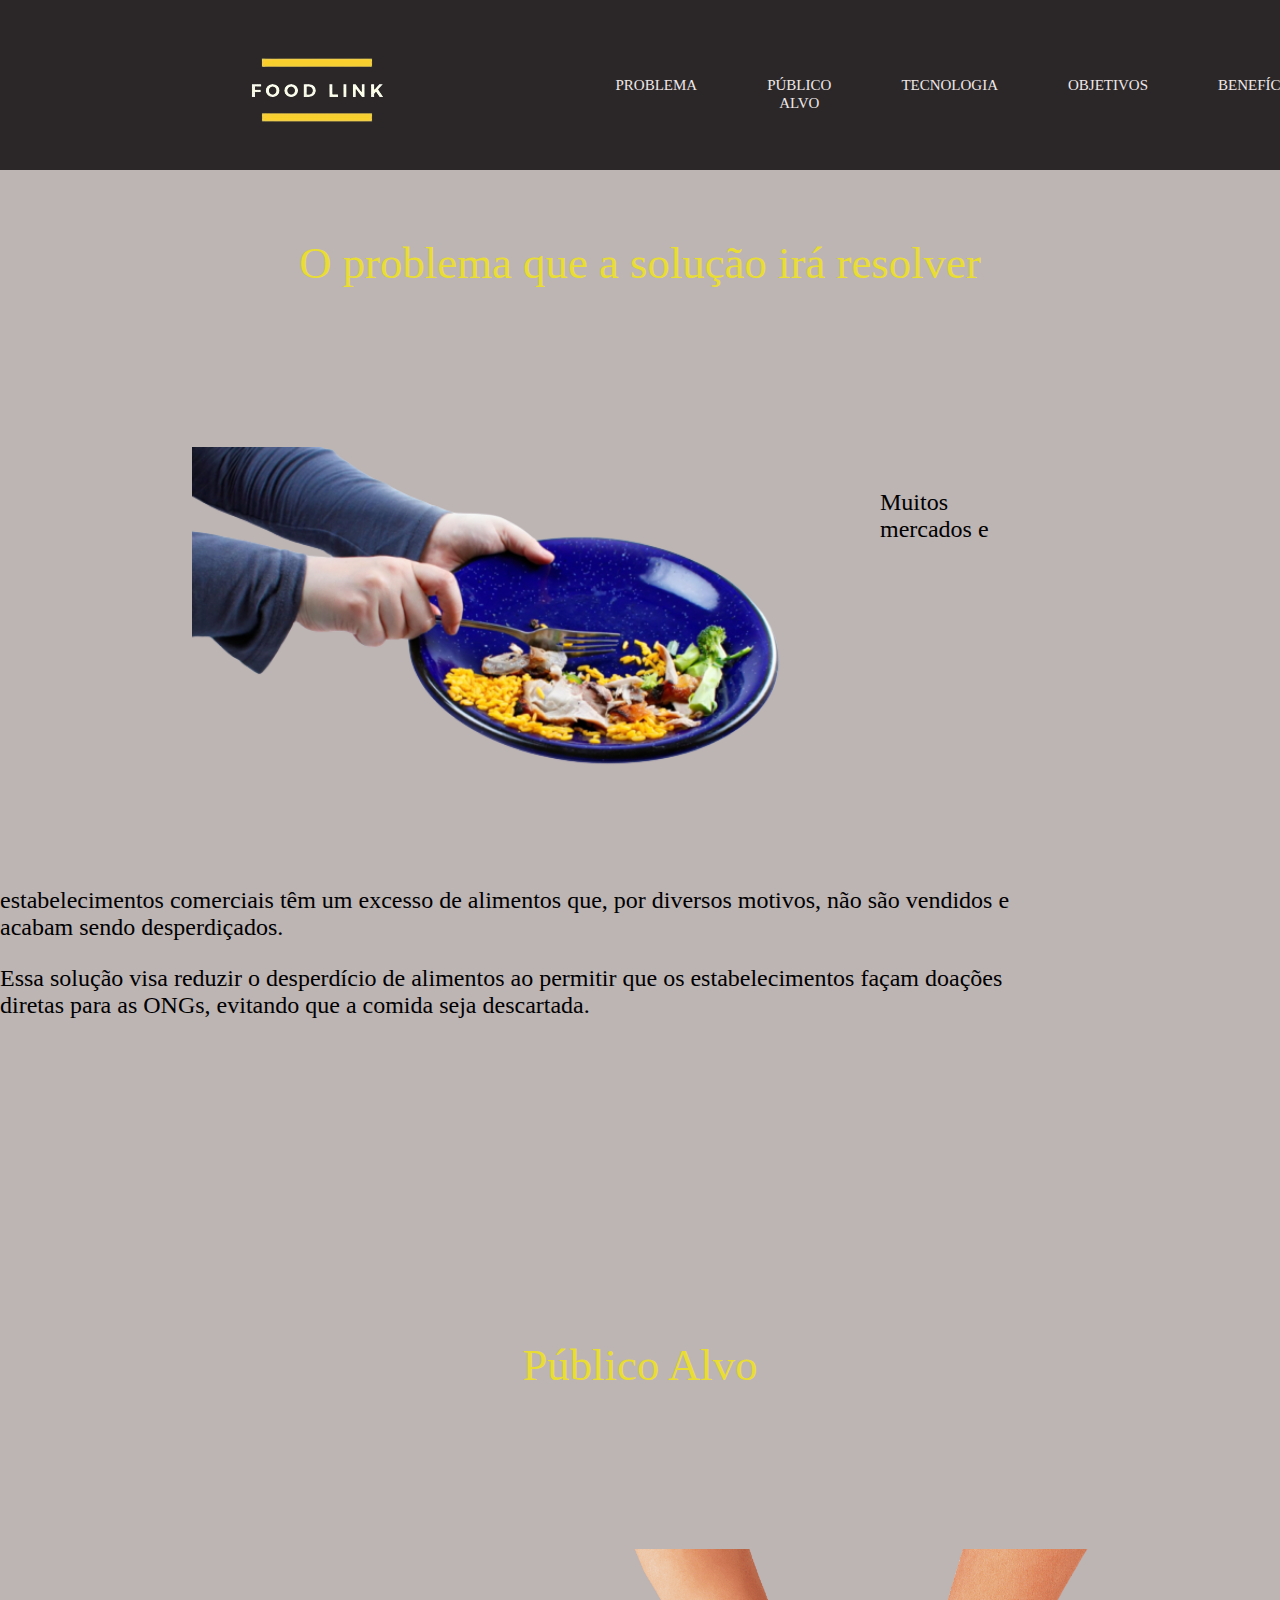
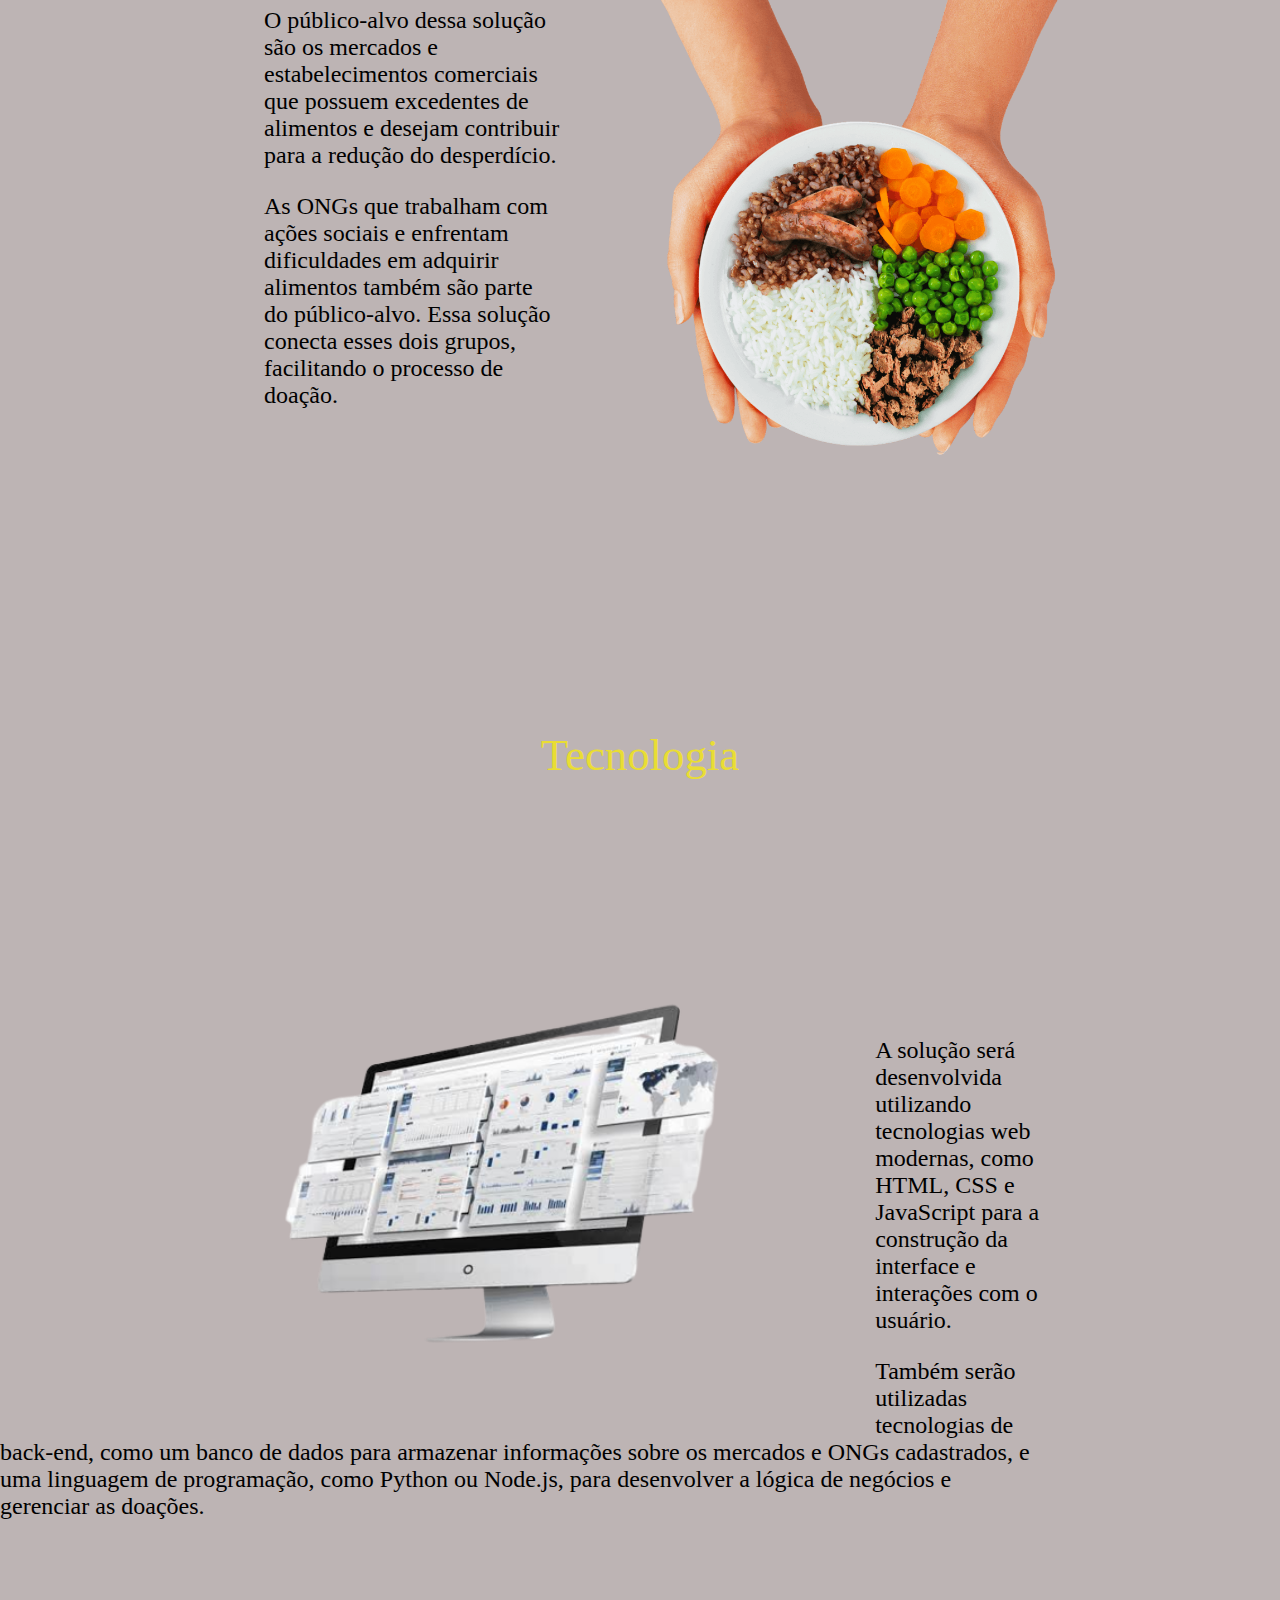
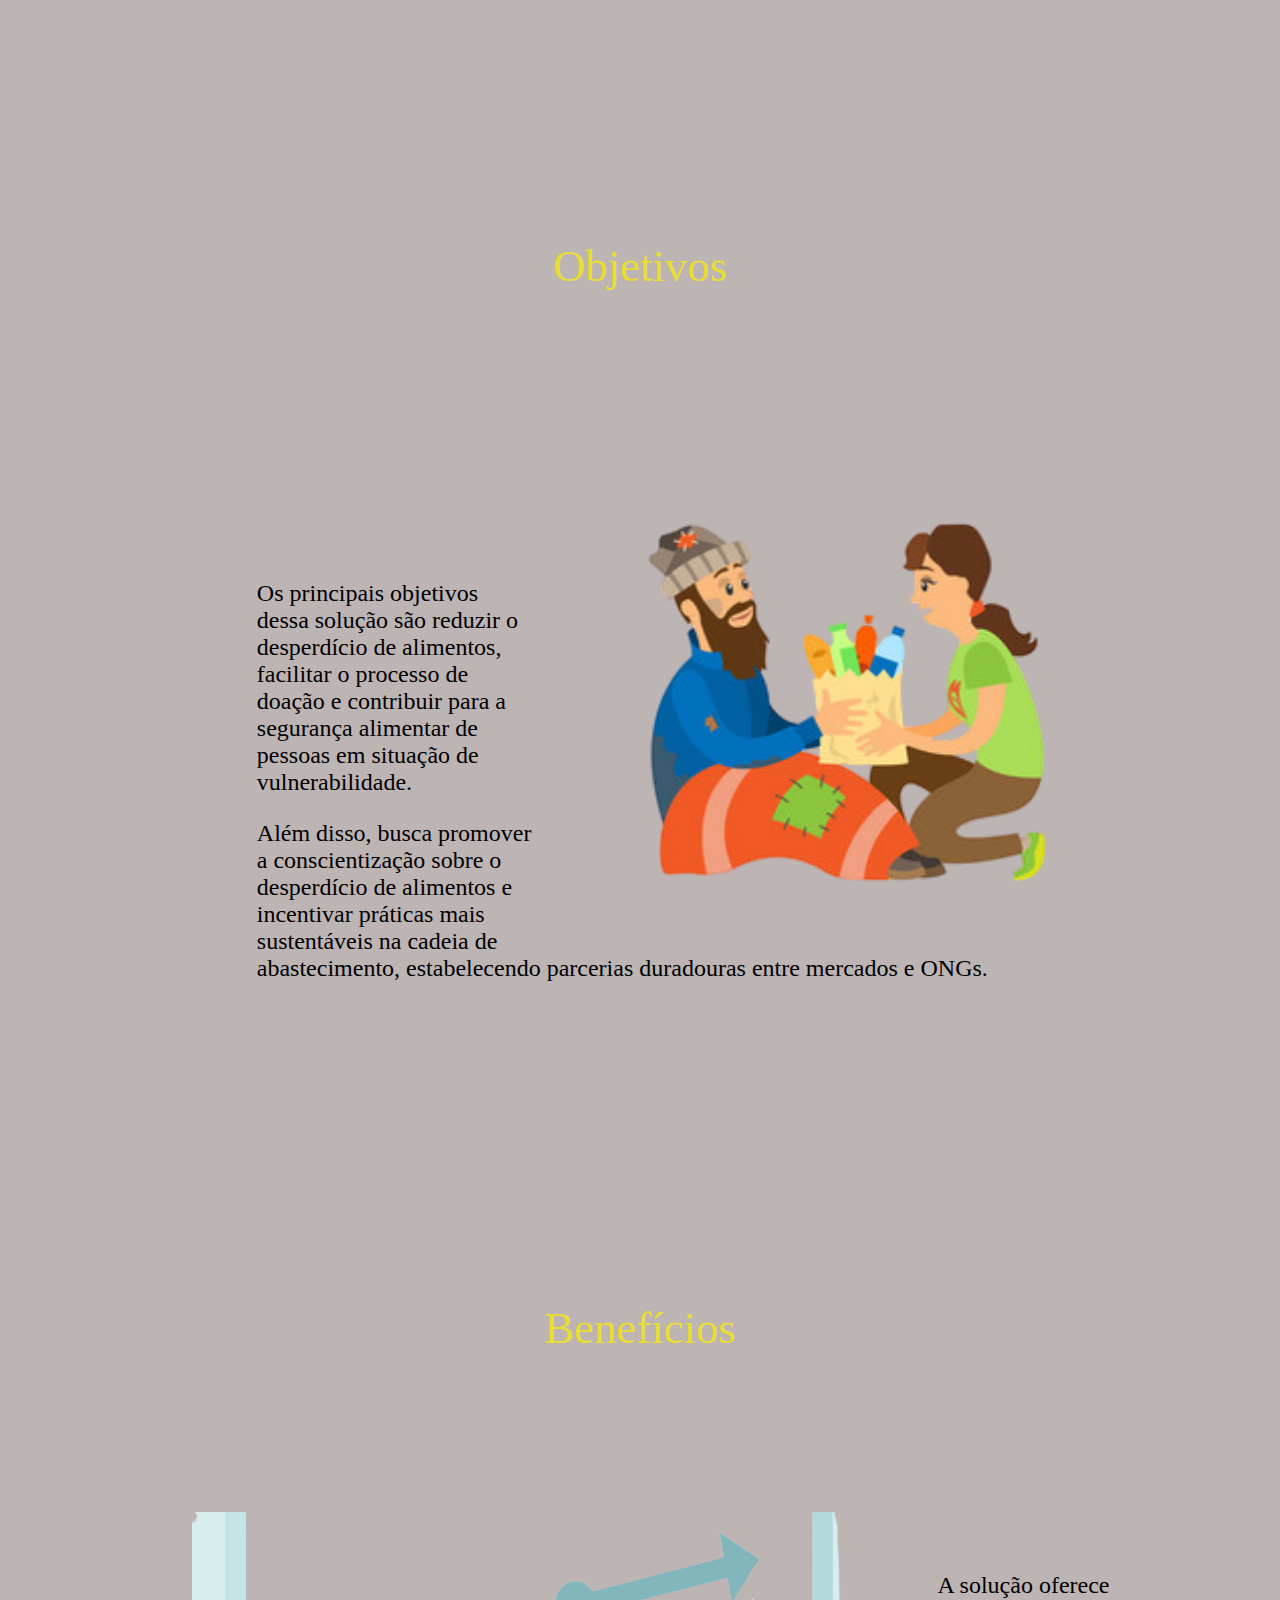
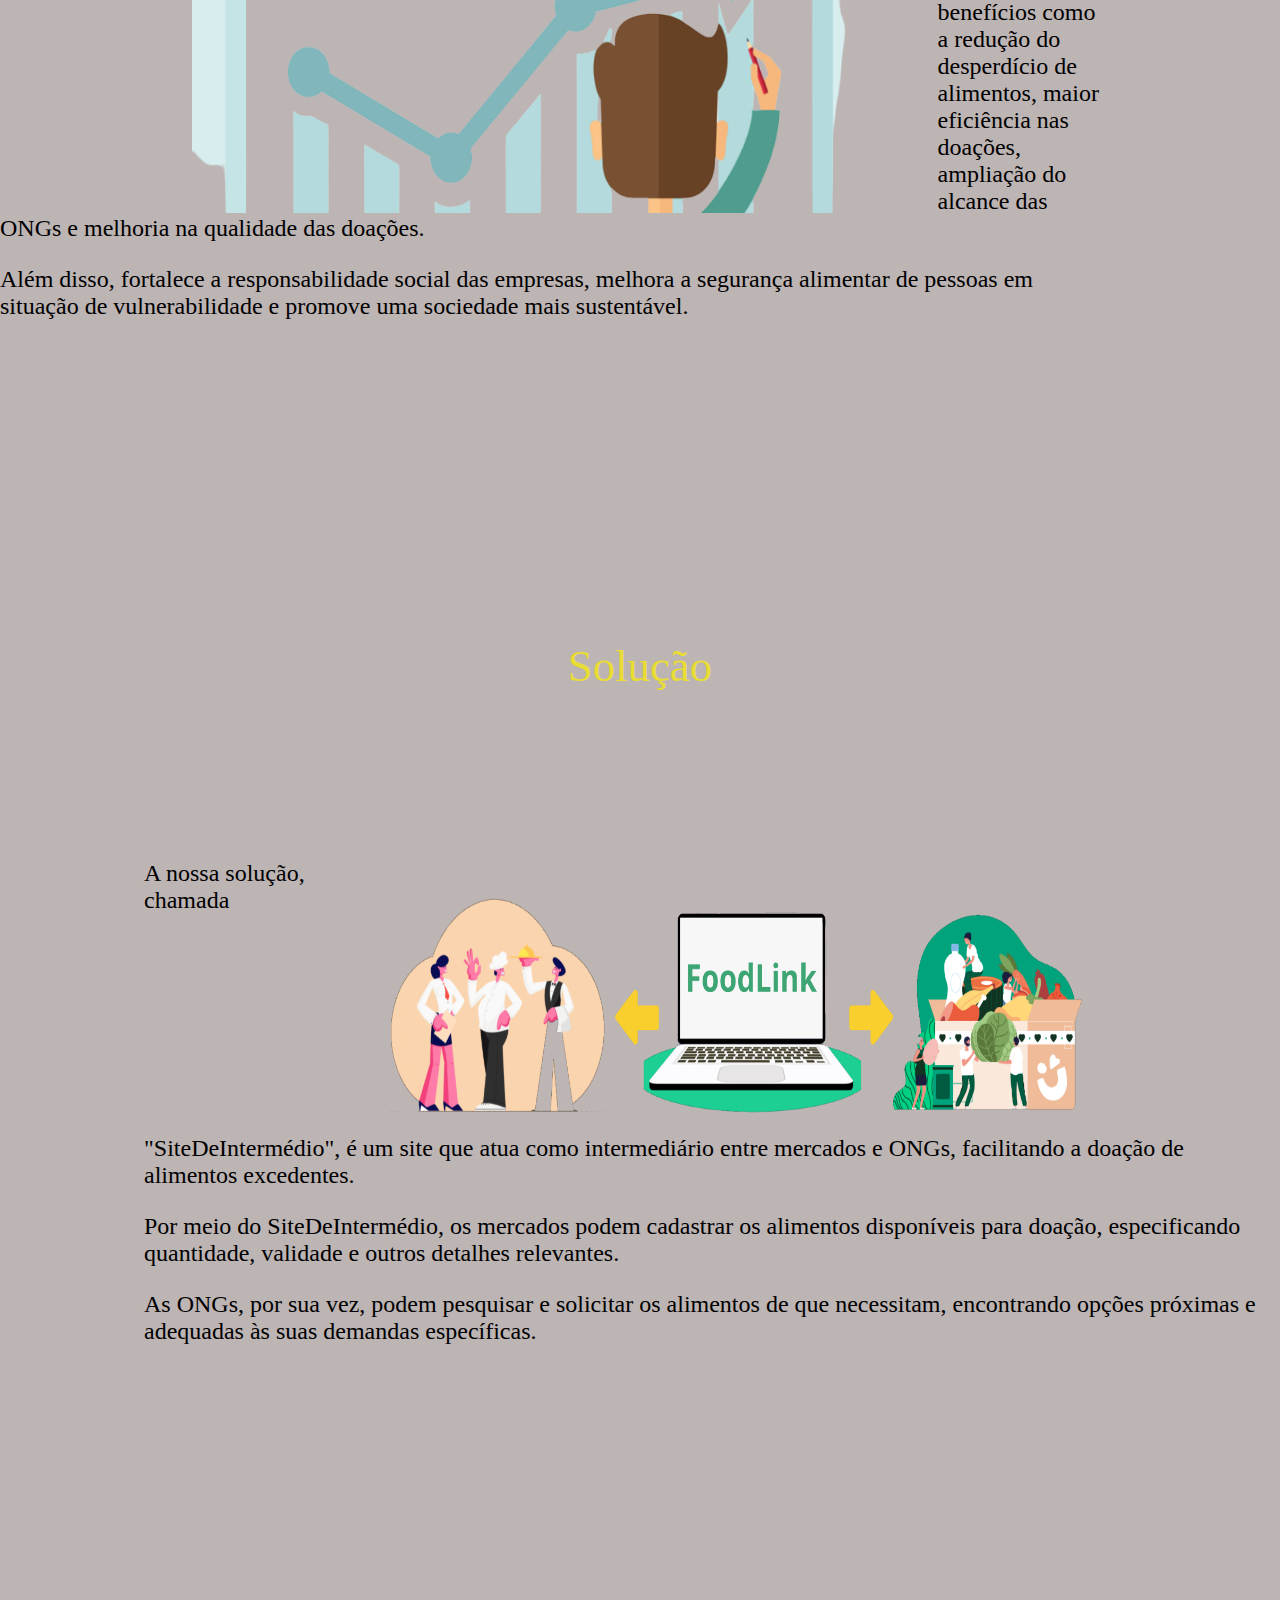
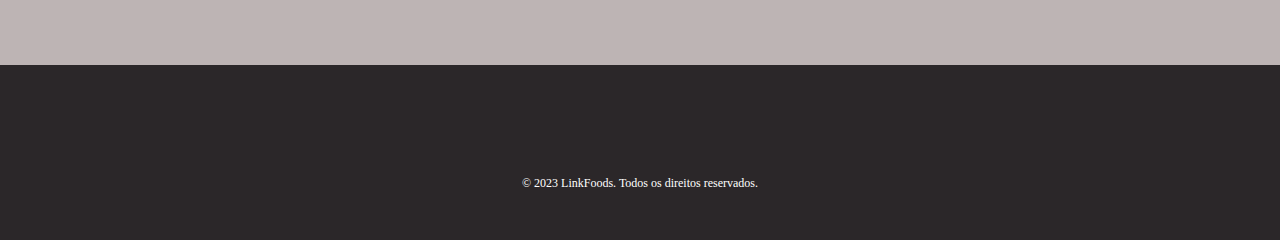
==== index.html @ 01aea1ec "Alterações de todos os JS" ====
<!DOCTYPE html>
<html lang="pt-br">
<head>
	<meta charset="UTF-8">
	<meta name="viewport" content="width=device-width, initial-scale=1.0">
	<title>LinkFoods</title>
	<link rel="stylesheet" href="css/style.css" type="text/css">
	<script src="./js/index.js"></script>
</head>
<body>
	<div id="page">
		<header>
			<div>
				<img src="images/logo.png" alt="">
				<a href="index.html" class="logo"><img src="./images/mobile/logoo.jpeg.png" alt=""></a>
				<ul id="navigation">
					<li class="selected">
						<a href="#problem">Problema</a>
					</li>
					<li>
						<a Público href="#target-audience">Público Alvo</a>
					</li>
					<li>
						<a href="#technology">Tecnologia</a>
					</li>
					<li>
						<a href="#goals">Objetivos</a>
					</li>
					<li>
						<a href="#benefits">Benefícios</a>
					</li>
					<li>
						<a href="#solution">Solução</a>
					</li>
					<li>
						<a href="./mensagem.html">Mensagem</a>
					</li>
					<li>
						<a href="./cadastro.html">Cadastre-se</a>
					</li>
				</ul>
			</div>
		</header>
		<body>
			<div class="body">
				<div>
					<section id="problem" class="section1">
						<h1>O problema que a solução irá resolver</h1>
						<img src="./images/mobile/diperdício1.png" alt="disperdicio alimentar" >
					<div class="texto1">
						<p>Muitos mercados e estabelecimentos comerciais têm um excesso de alimentos que, por diversos motivos, não são vendidos e acabam sendo desperdiçados.</p>
						<p>Essa solução visa reduzir o desperdício de alimentos ao permitir que os estabelecimentos façam doações diretas para as ONGs, evitando que a comida seja descartada.</p>
					</div>
					</section>

					<section id="target-audience" class="section2">
						<h1>Público Alvo</h1>
				        <img src="./images/mobile/Doação.png" alt="doação de alimentos" >
					<div class="texto2">	
						<p>O público-alvo dessa solução são os mercados e estabelecimentos comerciais que possuem excedentes de alimentos e desejam contribuir para a redução do desperdício.</p>
						<p>As ONGs que trabalham com ações sociais e enfrentam dificuldades em adquirir alimentos também são parte do público-alvo. Essa solução conecta esses dois grupos, facilitando o processo de doação.</p>
					</div>			
					</section>

					<section id="technology" class="section3">
						<h1>Tecnologia</h1>
						<img src="./images/mobile/computador1.png" alt= "tecnologias" >
					<div class="texto3">
						<p>A solução será desenvolvida utilizando tecnologias web modernas, como HTML, CSS e JavaScript para a construção da interface e interações com o usuário.</p>
						<p>Também serão utilizadas tecnologias de back-end, como um banco de dados para armazenar informações sobre os mercados e ONGs cadastrados, e uma linguagem de programação, como Python ou Node.js, para desenvolver a lógica de negócios e gerenciar as doações.</p>
				    </div>
					</section>

					<section id="goals" class="section4">
						<h1>Objetivos</h1>
						<img src="./images/mobile/ajuda1.png" alt="objetivos" >
                    <div class="texto4">  
						<p>Os principais objetivos dessa solução são reduzir o desperdício de alimentos, facilitar o processo de doação e contribuir para a segurança alimentar de pessoas em situação de vulnerabilidade.</p>
						<p>Além disso, busca promover a conscientização sobre o desperdício de alimentos e incentivar práticas mais sustentáveis na cadeia de abastecimento, estabelecendo parcerias duradouras entre mercados e ONGs.</p>
					  </div>
					</section>

					<section id="benefits" class="section5">
						<h1>Benefícios</h1>
						<img src="./images/mobile/beneficios1.png" alt="beneficios">
					<div class="texto5">
						<p>A solução oferece benefícios como a redução do desperdício de alimentos, maior eficiência nas doações, ampliação do alcance das ONGs e melhoria na qualidade das doações.</p>
						<p>Além disso, fortalece a responsabilidade social das empresas, melhora a segurança alimentar de pessoas em situação de vulnerabilidade e promove uma sociedade mais sustentável.</p>
					</div>
					</section>

					<section id="solution" class="section6">
						<h1>Solução</h1>
						<img src="./images/mobile/projeto.png" alt="projeto">
					<div class="texto6">
						<p>A nossa solução, chamada "SiteDeIntermédio", é um site que atua como intermediário entre mercados e ONGs, facilitando a doação de alimentos excedentes.</p>
						<p>Por meio do SiteDeIntermédio, os mercados podem cadastrar os alimentos disponíveis para doação, especificando quantidade, validade e outros detalhes relevantes.</p>
						<p>As ONGs, por sua vez, podem pesquisar e solicitar os alimentos de que necessitam, encontrando opções próximas e adequadas às suas demandas específicas.</p>
					</div>
					</section>

				</div>
			</div>
		</body>
		<footer>
			<div>
				<div class="connect">
					<a href="#" class="facebook">facebook</a>
					<a href="#" class="twitter">twitter</a>
					<a href="#" class="googleplus">googleplus</a>
					<a href="#" class="pinterest">pinterest</a>
				</div>
				<p>&copy; 2023 LinkFoods. Todos os direitos reservados.</p>
			</div>
		</footer>
	</div>
</body>
</html>
---- css/style.css ----
body {
	margin: 0;
	padding: 0;
	position: relative;
	width: auto;
	background-color: rgb(189, 180, 180);
}
body #page {
	margin: 0;
	overflow: hidden;
	padding: 0;
	width: auto;
}
a {
	text-decoration: none;
	outline: none;
}
a:active {
	background: none;
}
img {
	border: none;
	
}

header {
	background-color: #2b2729;
	margin: 0;
	padding: 0;
	position: relative;
	width: 100%;
}
header div {
	margin: auto;
	overflow: hidden;
	padding: 2.5625em 0.625em 1.6875em;
}
header div a.logo {
	float: left;
	margin-left: 13.5em;
	padding: 0;
	width: auto;
}
header div a.logo img {
	display: block;
	margin: 0;
	padding: 0;
	width: auto;
}
header div ul {
	display: flex;
	float: center;
	white-space: 0.5em;
	list-style: none outside none;
	margin: 0 auto;
	padding: 17px 0 0;
	text-align: center;
	width: 32.25em;
}
header div ul li {
	display: inline-block;
	*float: left; /* Needed for IE7 and old versions */
	margin: 0 2.1875em;
	padding: 0;
	position: relative;
	width: auto;
}
header div ul li a {
	color: #f0e7e7;
	font-family: lato-regular-webfont;
	font-size: 0.9375em;
	font-weight: normal;
	line-height: 0.9375em;
	margin: 0;
	padding: 0;
	text-align: center;
	text-transform: uppercase;
}

header div ul li a:hover, header div ul li.menu:hover ul li a {
	color: #c8c10d;
}
header div ul li ul li a {
	color: #2b2729;
	font-family: lato-regular-webfont;
	font-size: 0.9375em;
	font-weight: normal;
	line-height: 0.9375em;
	margin: 0;
	padding: 0;
	text-align: center;
	text-transform: uppercase;
}
header div ul li.menu {
	min-height: 2.1875em;
	z-index: 80;
}
header div ul li.menu ul {
	display: block;
	float: none;
	left: -99999px;
	margin: 0;
	padding: 0;
	position: absolute;
	top: 1.5em;
	width: 6.6875em;
	z-index: 90;
}
header div ul li.menu:hover ul.primary, header div ul li.menu ul#selected.primary {
	left: -1.875em;
}
header div ul li.menu:hover ul.secondary, header div ul li.menu ul#selected.secondary {
	left: -1.6875em;
}
header div ul li.menu ul li {
	float: none;
	margin: 0;
	padding: 0;
}

.section1 h1,
.section2 h1,
.section3 h1,
.section4 h1,
.section5 h1,
.section6 h1 {
	text-align: center;
	font-weight:bold;
	color: #e9dd34;
	font-family:Impact;
	font-weight: normal;
	font-size: 2.8em;
	margin-top: 1.5em;
	margin-bottom: 2.1em;
	text-decoration-style: double;
  
	}

.section1,
.section2,
.section3,
.section4,
.section5,
.section6 {
	margin-bottom: 20em;
	
}


	.section1 p {
		text-align:left;
		font-size: 1.5em;
		text-justify: distribute;
		margin-right: 10em;
	}

	.section2 p {
		text-align: left ;
		font-size: 1.5em;
		text-justify: distribute;
		margin-left: 11em;
	}

	.section3 p {
		text-align: left;
		font-size: 1.5em;
		text-justify: distribute;
		margin-right: 10em;
	}

	.section4 p {
		text-align: left;
		font-size: 1.5em;
		text-justify: distribute;
        margin-left: 10.7em;
	}

	.section5 p {
		text-align: left;
		font-size: 1.5em;
		text-justify: distribute;
		margin-right: 7em;
	}

	.section6 p {
		text-align: left;
		font-size: 1.5em;
		text-justify: distribute;
		margin-left: 6em;
	}


	.section1 img {
		width: 41em; /* Ajuste o tamanho da imagem conforme necessário */
		height: auto;
		margin-right: 2em;
		margin-left: 12em;
		float: left;
		margin-top: 4em;
	  }

	  .section2 img {
		width: 28.4em; /* Ajuste o tamanho da imagem conforme necessário */
		height: auto;
		margin-right: 12em;
		margin-left: 4.6em;
		float: right;
		margin-top: 4em;
	   
	  }

	  .section3 img {
		width: 40em; /* Ajuste o tamanho da imagem conforme necessário */
		height: auto;
		margin-right: 2.7em;
		margin-left: 12em;
		float: left;
		margin-top: 4em;
	  }

	  .section4 img {
		width: 30em; /* Ajuste o tamanho da imagem conforme necessário */
		height: auto;
		margin-right: 12em;
		margin-left: 4.6em;
		float: right;
		margin-top: 4em;
	  }

	  .section5 img {
		width: 42em; /* Ajuste o tamanho da imagem conforme necessário */
		height: 18.8em;
		margin-right: 4.6em;
		margin-left: 12em;
		float: left;
		margin-top: 4em;
	  }

	  .section6 img {
		width: 47em; /* Ajuste o tamanho da imagem conforme necessário */
		height: 16.8em;
		margin-left: 2.4em;
		margin-right: 10em;
		float: right;
		margin-top: 5em;
	  }
 

.texto1 {
	margin-top: 12.5em;
}

.texto2 {
	margin-top: 13.5em;
}

.texto3 {
	margin-top: 16em;
}

.texto4 {
	margin-top: 18em;
}

.texto5 {
	margin-top: 13.6em;
}

.texto6 {
	margin-top: 10.5em;
}



footer {
	background-color: #2b2729;
	margin: 0;
	padding: 0;
	width: 100%;
}
footer div {
	margin: 0 auto;
	max-width: 60em;
	overflow: hidden;
	padding: 3.6875em 0 0.8125em;
}
footer div p {
	color: #FFFFFF;
	display: block;
	font-family: roboto-regular-webfont;
	font-size: 0.75em;
	font-weight: normal;
	line-height: 0.9375em;
	margin: 0;
	padding: 2.0625em 0 3.125em;
	text-align: center;
	text-transform: none
}
footer div .connect {
	display: block;
	height: 1.875em;
	margin: 0 auto;
	max-width: none;
	overflow: hidden;
	padding: 0;
	width: 15em;
}
footer div .connect a {
	background: url(../images/icons.png) no-repeat;
	display: block;
	float: left;
	height: 1.875em;
	margin: 0 0.9375em;
	padding: 0;
	text-indent: -99999px;
	width: 1.875em;
}
footer div .connect a.facebook {
	background-position: 0 0;
}
footer div .connect a.googleplus {
	background-position: 0 -2em;
}
footer div .connect a.pinterest {
	background-position: 0 -4em;
}
footer div .connect a.twitter {
	background-position: 0 -6em;
}
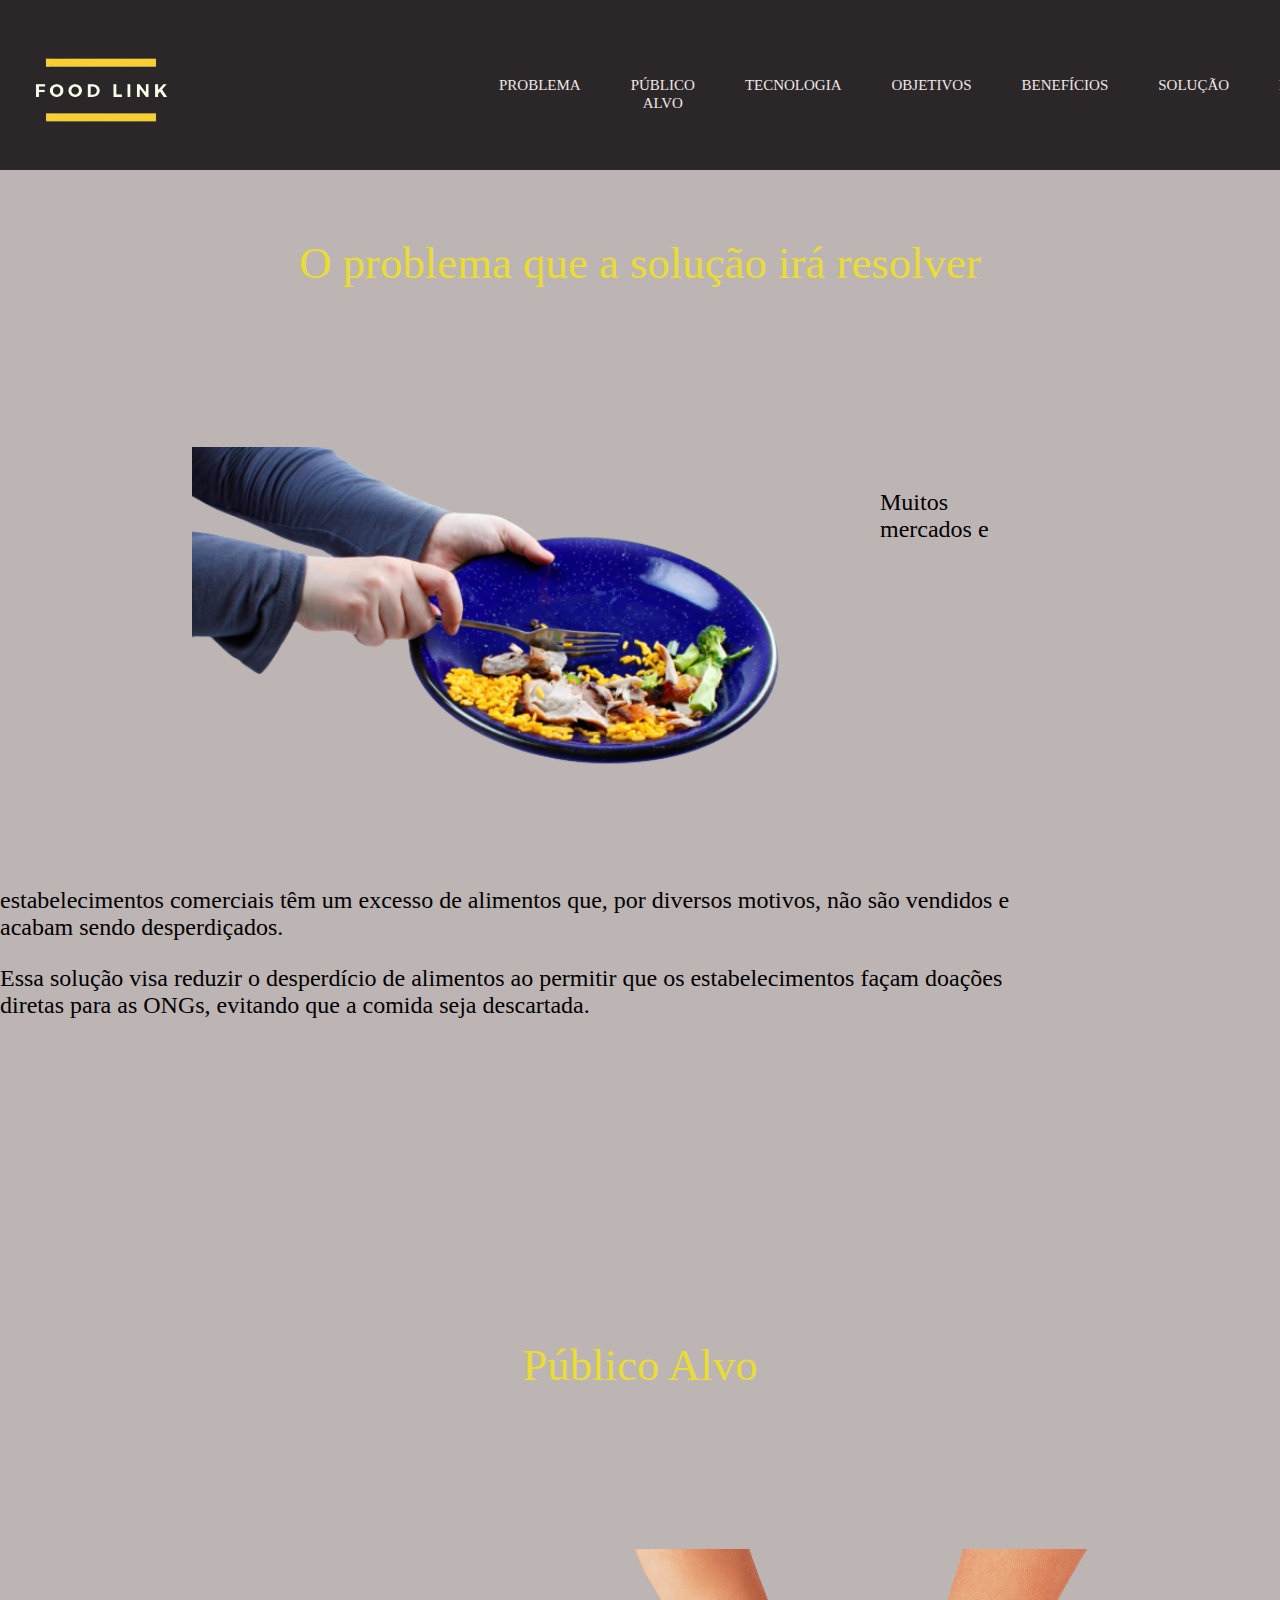
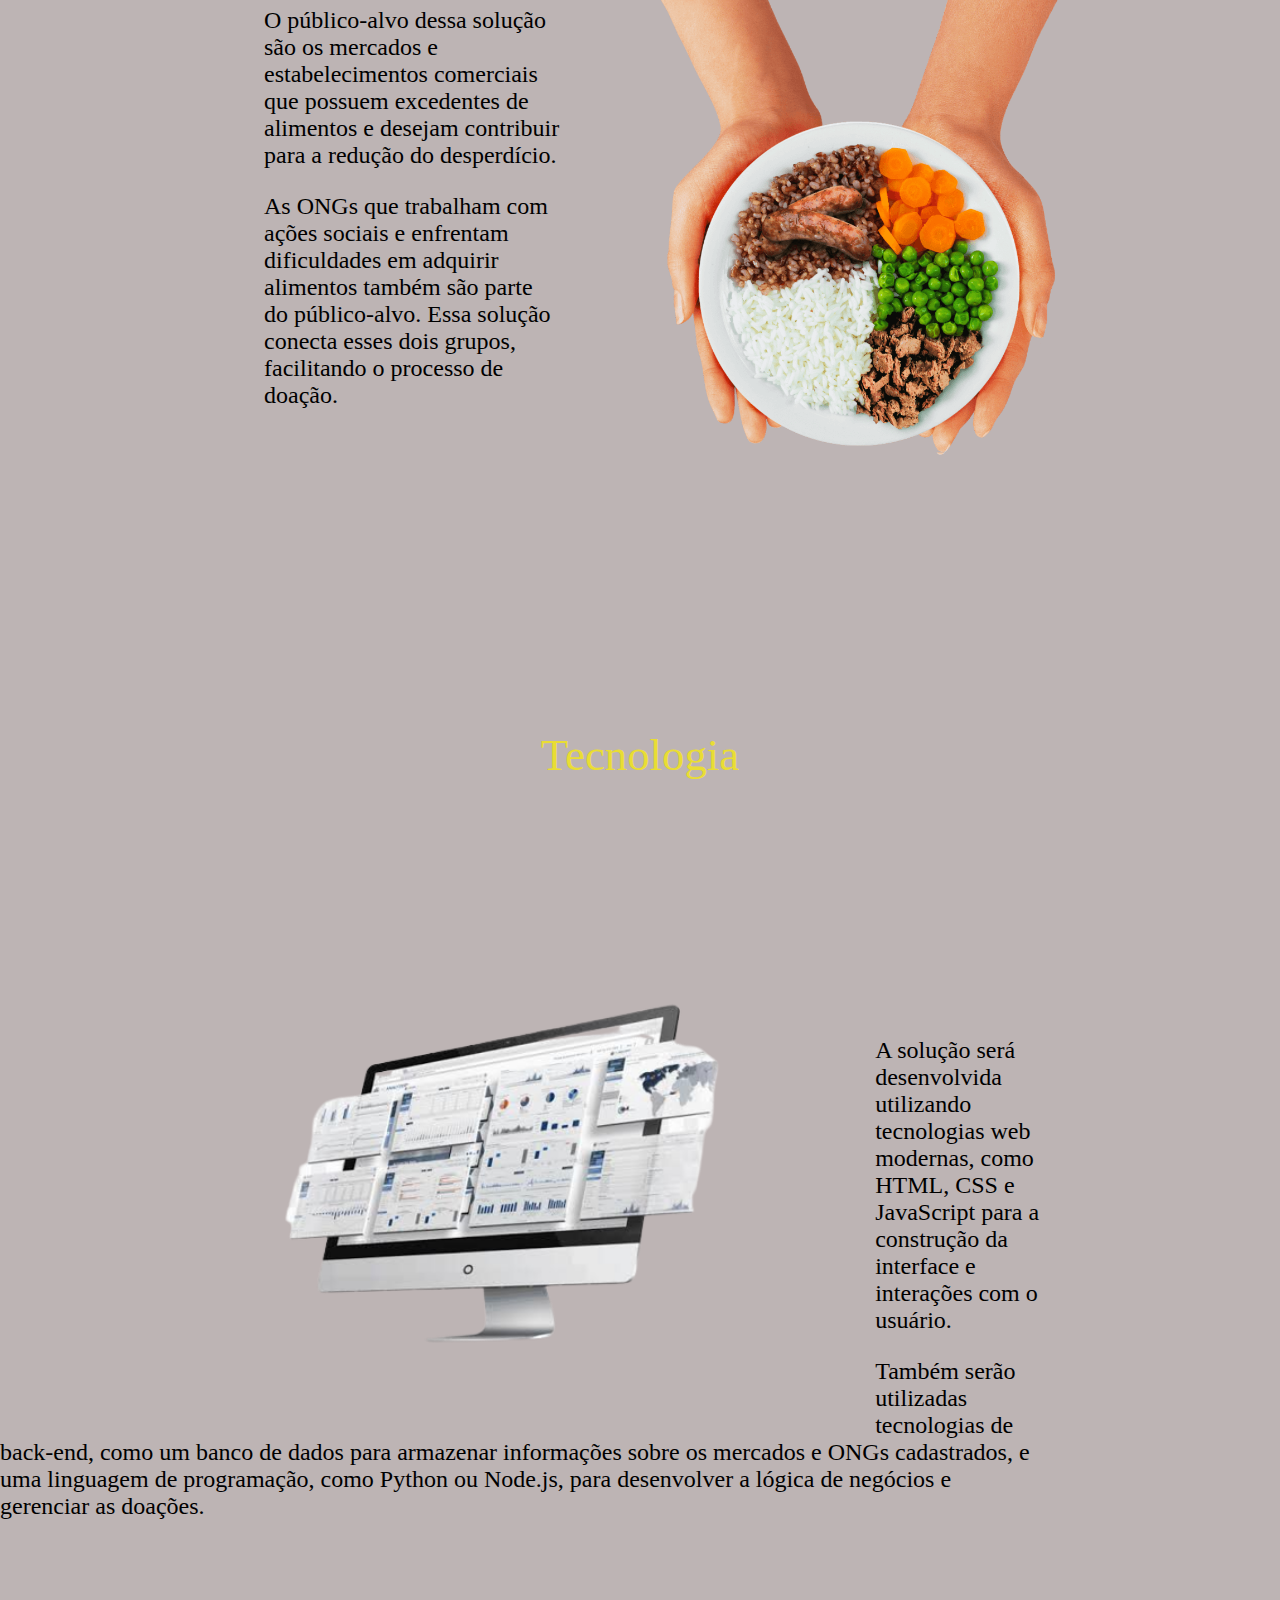
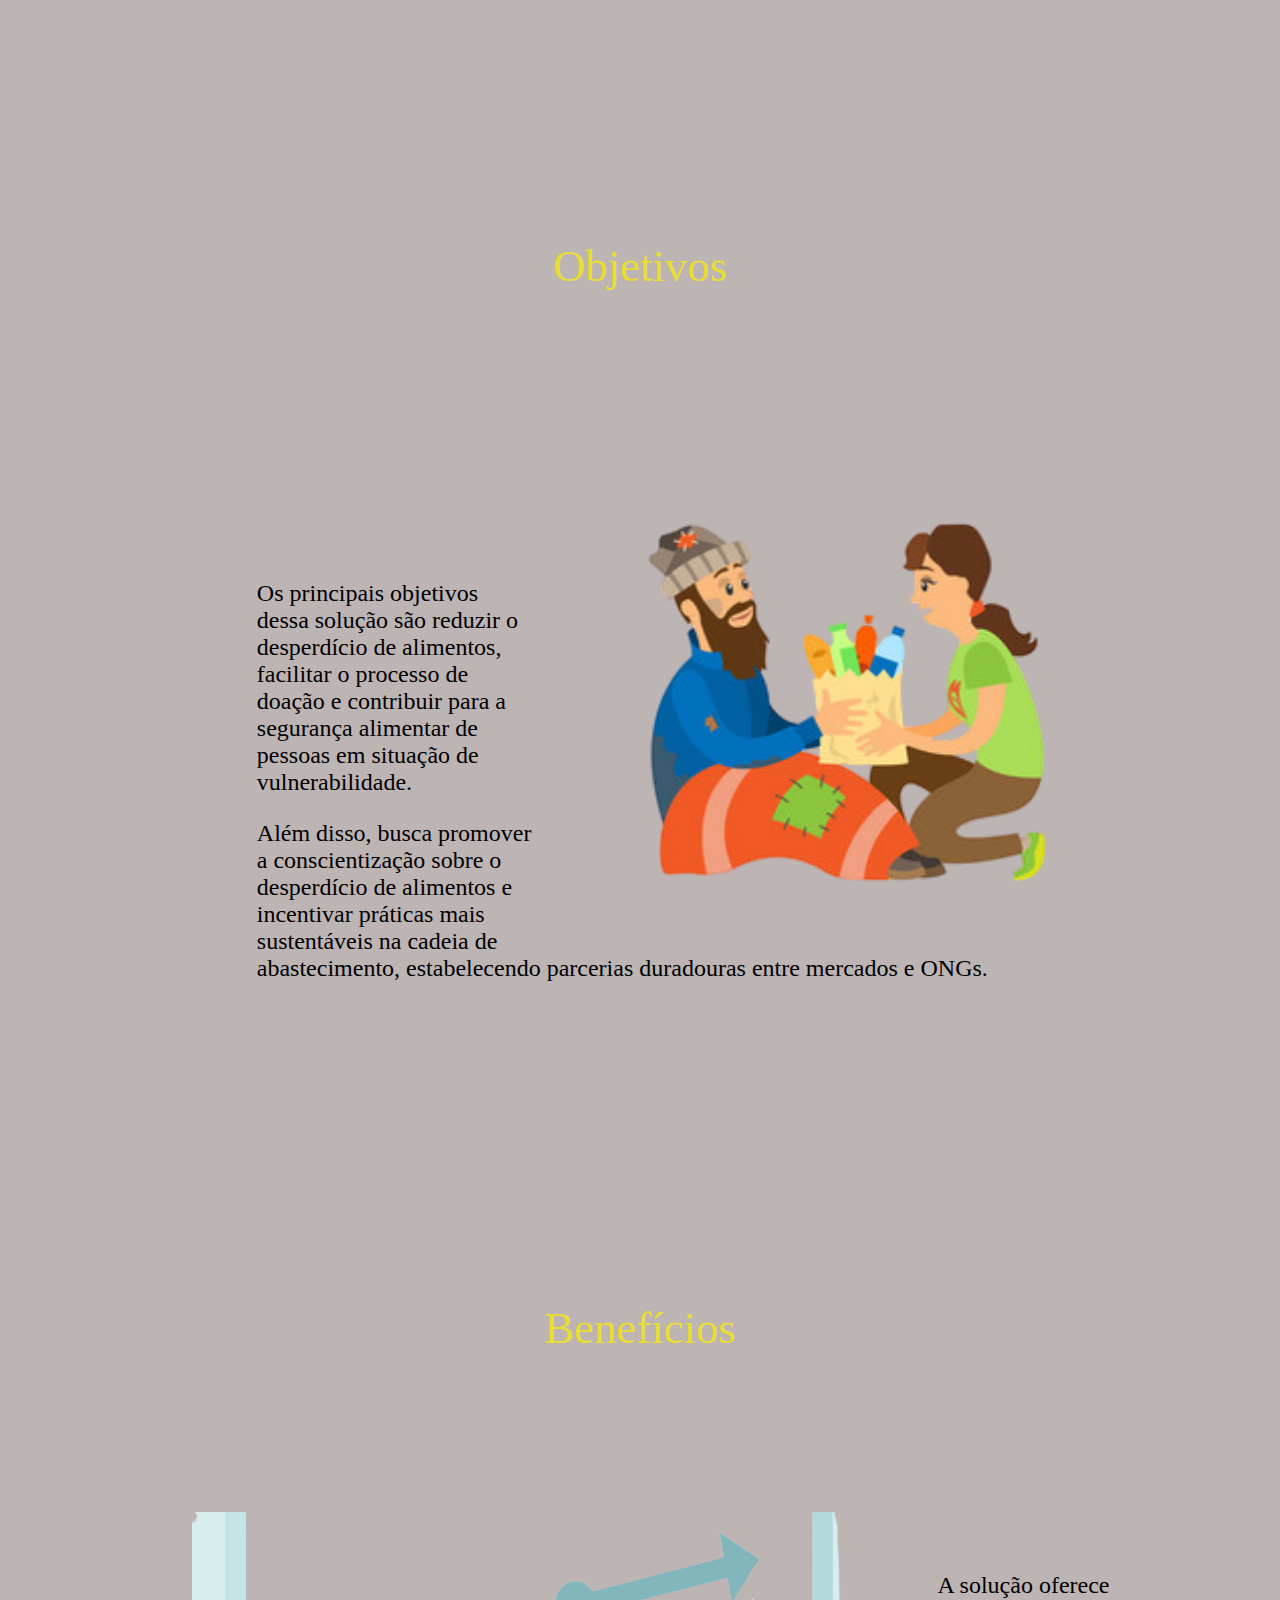
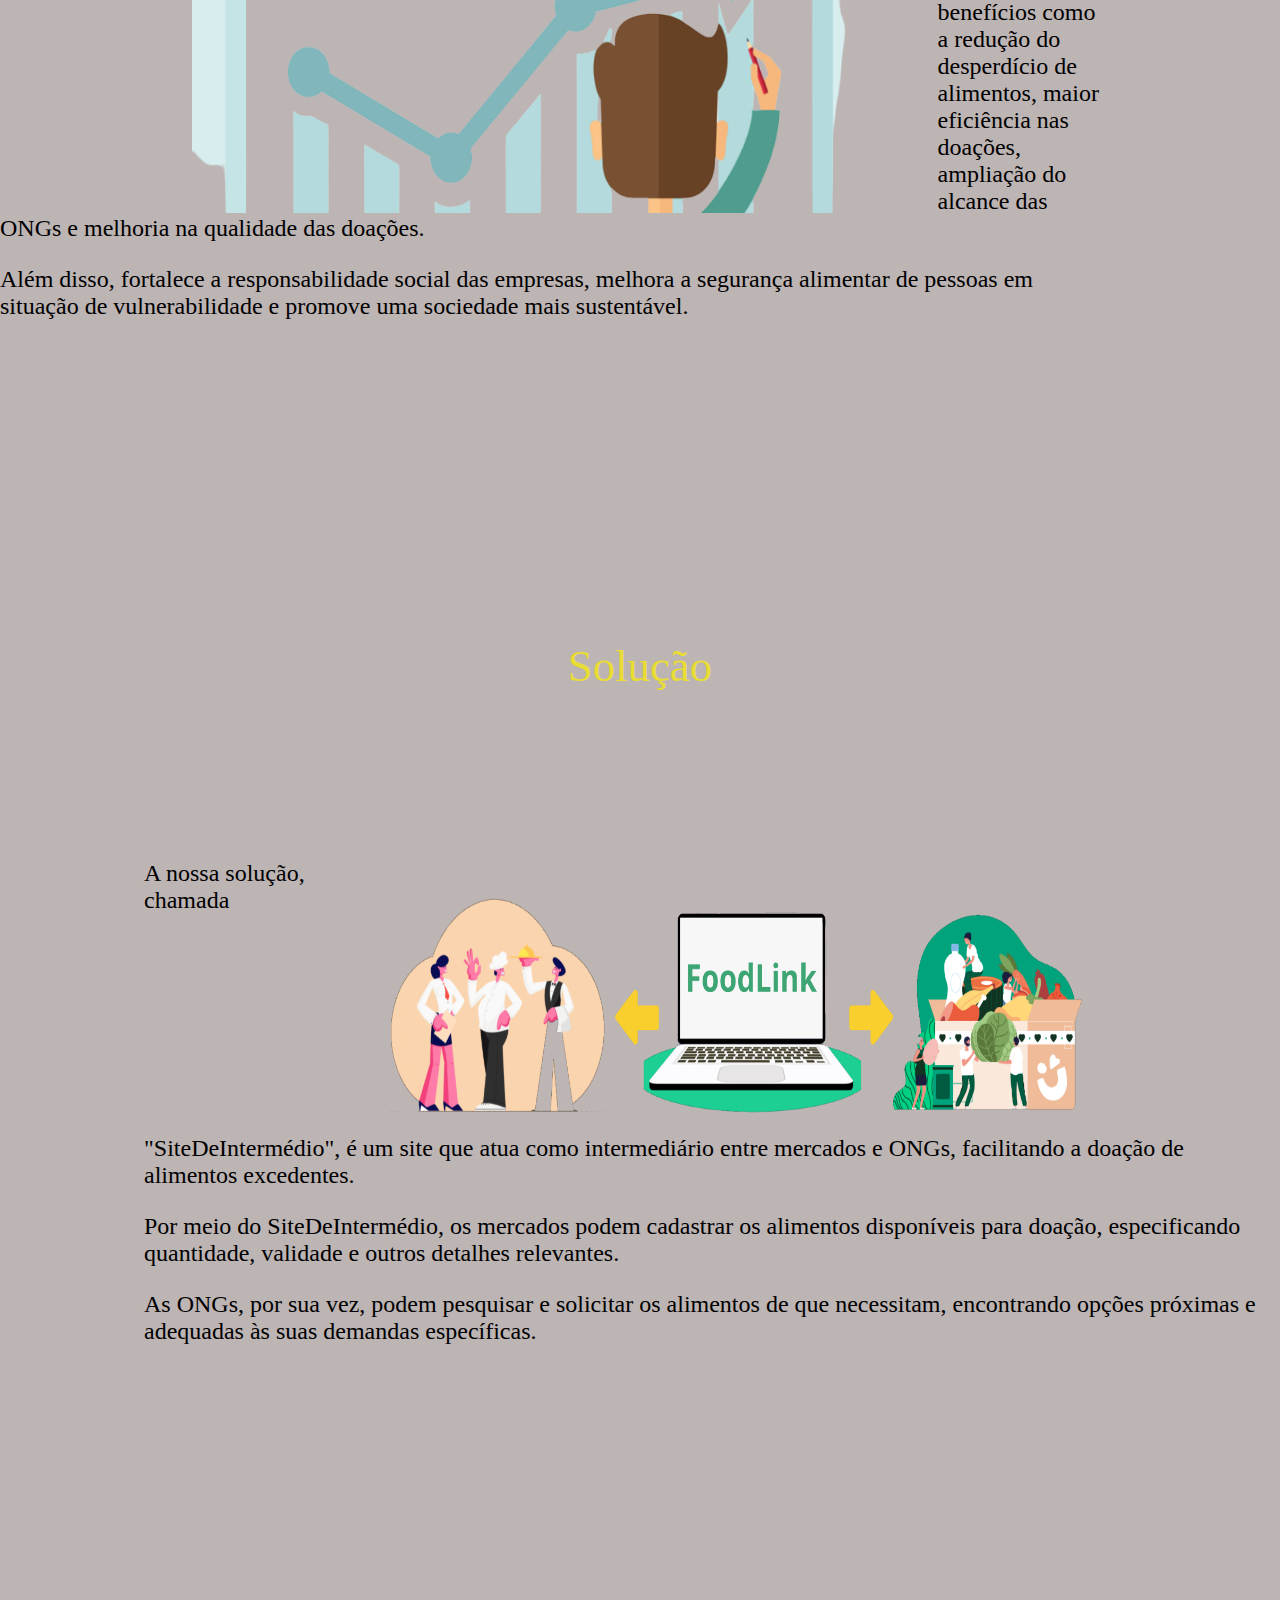
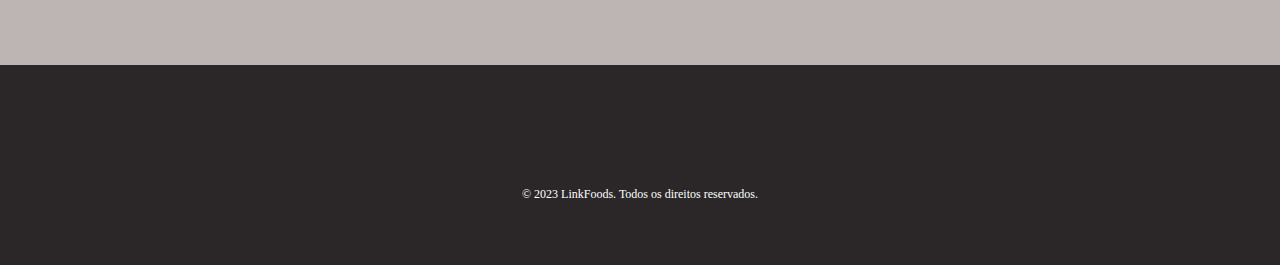
==== commit 71c7060c: "Atualizando as informações" ====
--- a/index.html
+++ b/index.html
@@ -36,7 +36,7 @@
 						<a href="./mensagem.html">Mensagem</a>
 					</li>
 					<li>
-						<a href="./cadastro.html">Cadastre-se</a>
+						<a href="./cadastro.html">Login</a>
 					</li>
 				</ul>
 			</div>
--- a/css/style.css
+++ b/css/style.css
@@ -35,9 +35,9 @@
 	overflow: hidden;
 	padding: 2.5625em 0.625em 1.6875em;
 }
+
 header div a.logo {
 	float: left;
-	margin-left: 13.5em;
 	padding: 0;
 	width: auto;
 }
@@ -55,12 +55,12 @@
 	margin: 0 auto;
 	padding: 17px 0 0;
 	text-align: center;
-	width: 32.25em;
+	width: 513px;
 }
 header div ul li {
 	display: inline-block;
-	*float: left; /* Needed for IE7 and old versions */
-	margin: 0 2.1875em;
+	*float: left; 
+	margin: 0 25px;
 	padding: 0;
 	position: relative;
 	width: auto;
@@ -68,9 +68,9 @@
 header div ul li a {
 	color: #f0e7e7;
 	font-family: lato-regular-webfont;
-	font-size: 0.9375em;
+	font-size: 15px;
 	font-weight: normal;
-	line-height: 0.9375em;
+	line-height: 15px;
 	margin: 0;
 	padding: 0;
 	text-align: center;
@@ -83,16 +83,16 @@
 header div ul li ul li a {
 	color: #2b2729;
 	font-family: lato-regular-webfont;
-	font-size: 0.9375em;
+	font-size: 15px;
 	font-weight: normal;
-	line-height: 0.9375em;
+	line-height: 15px;
 	margin: 0;
 	padding: 0;
 	text-align: center;
 	text-transform: uppercase;
 }
 header div ul li.menu {
-	min-height: 2.1875em;
+	min-height: 35px;
 	z-index: 80;
 }
 header div ul li.menu ul {
@@ -102,15 +102,15 @@
 	margin: 0;
 	padding: 0;
 	position: absolute;
-	top: 1.5em;
-	width: 6.6875em;
+	top: 24px;
+	width: 106px;
 	z-index: 90;
 }
 header div ul li.menu:hover ul.primary, header div ul li.menu ul#selected.primary {
-	left: -1.875em;
+	left: -30px;
 }
 header div ul li.menu:hover ul.secondary, header div ul li.menu ul#selected.secondary {
-	left: -1.6875em;
+	left: -27px;
 }
 header div ul li.menu ul li {
 	float: none;
@@ -210,7 +210,7 @@
 	  }
 
 	  .section3 img {
-		width: 40em; /* Ajuste o tamanho da imagem conforme necessário */
+		width: 40em;
 		height: auto;
 		margin-right: 2.7em;
 		margin-left: 12em;
@@ -219,7 +219,7 @@
 	  }
 
 	  .section4 img {
-		width: 30em; /* Ajuste o tamanho da imagem conforme necessário */
+		width: 30em;
 		height: auto;
 		margin-right: 12em;
 		margin-left: 4.6em;
@@ -228,7 +228,7 @@
 	  }
 
 	  .section5 img {
-		width: 42em; /* Ajuste o tamanho da imagem conforme necessário */
+		width: 42em;
 		height: 18.8em;
 		margin-right: 4.6em;
 		margin-left: 12em;
@@ -237,7 +237,7 @@
 	  }
 
 	  .section6 img {
-		width: 47em; /* Ajuste o tamanho da imagem conforme necessário */
+		width: 47em;
 		height: 16.8em;
 		margin-left: 2.4em;
 		margin-right: 10em;
@@ -280,50 +280,50 @@
 }
 footer div {
 	margin: 0 auto;
-	max-width: 60em;
+	max-width: 960px;
 	overflow: hidden;
-	padding: 3.6875em 0 0.8125em;
+	padding: 59px 0 13px;
 }
 footer div p {
 	color: #FFFFFF;
 	display: block;
 	font-family: roboto-regular-webfont;
-	font-size: 0.75em;
+	font-size: 12px;
 	font-weight: normal;
-	line-height: 0.9375em;
-	margin: 0;
-	padding: 2.0625em 0 3.125em;
+	line-height: 15px;
+	margin: 0;
+	padding: 33px 0 50px;
 	text-align: center;
 	text-transform: none
 }
 footer div .connect {
 	display: block;
-	height: 1.875em;
+	height: 30px;
 	margin: 0 auto;
 	max-width: none;
 	overflow: hidden;
 	padding: 0;
-	width: 15em;
+	width: 240px;
 }
 footer div .connect a {
 	background: url(../images/icons.png) no-repeat;
 	display: block;
 	float: left;
-	height: 1.875em;
-	margin: 0 0.9375em;
+	height: 30px;
+	margin: 0 15px;
 	padding: 0;
 	text-indent: -99999px;
-	width: 1.875em;
+	width: 30px;
 }
 footer div .connect a.facebook {
 	background-position: 0 0;
 }
 footer div .connect a.googleplus {
-	background-position: 0 -2em;
+	background-position: 0 -32px;
 }
 footer div .connect a.pinterest {
-	background-position: 0 -4em;
+	background-position: 0 -64px;
 }
 footer div .connect a.twitter {
-	background-position: 0 -6em;
-}
+	background-position: 0 -96px;
+}
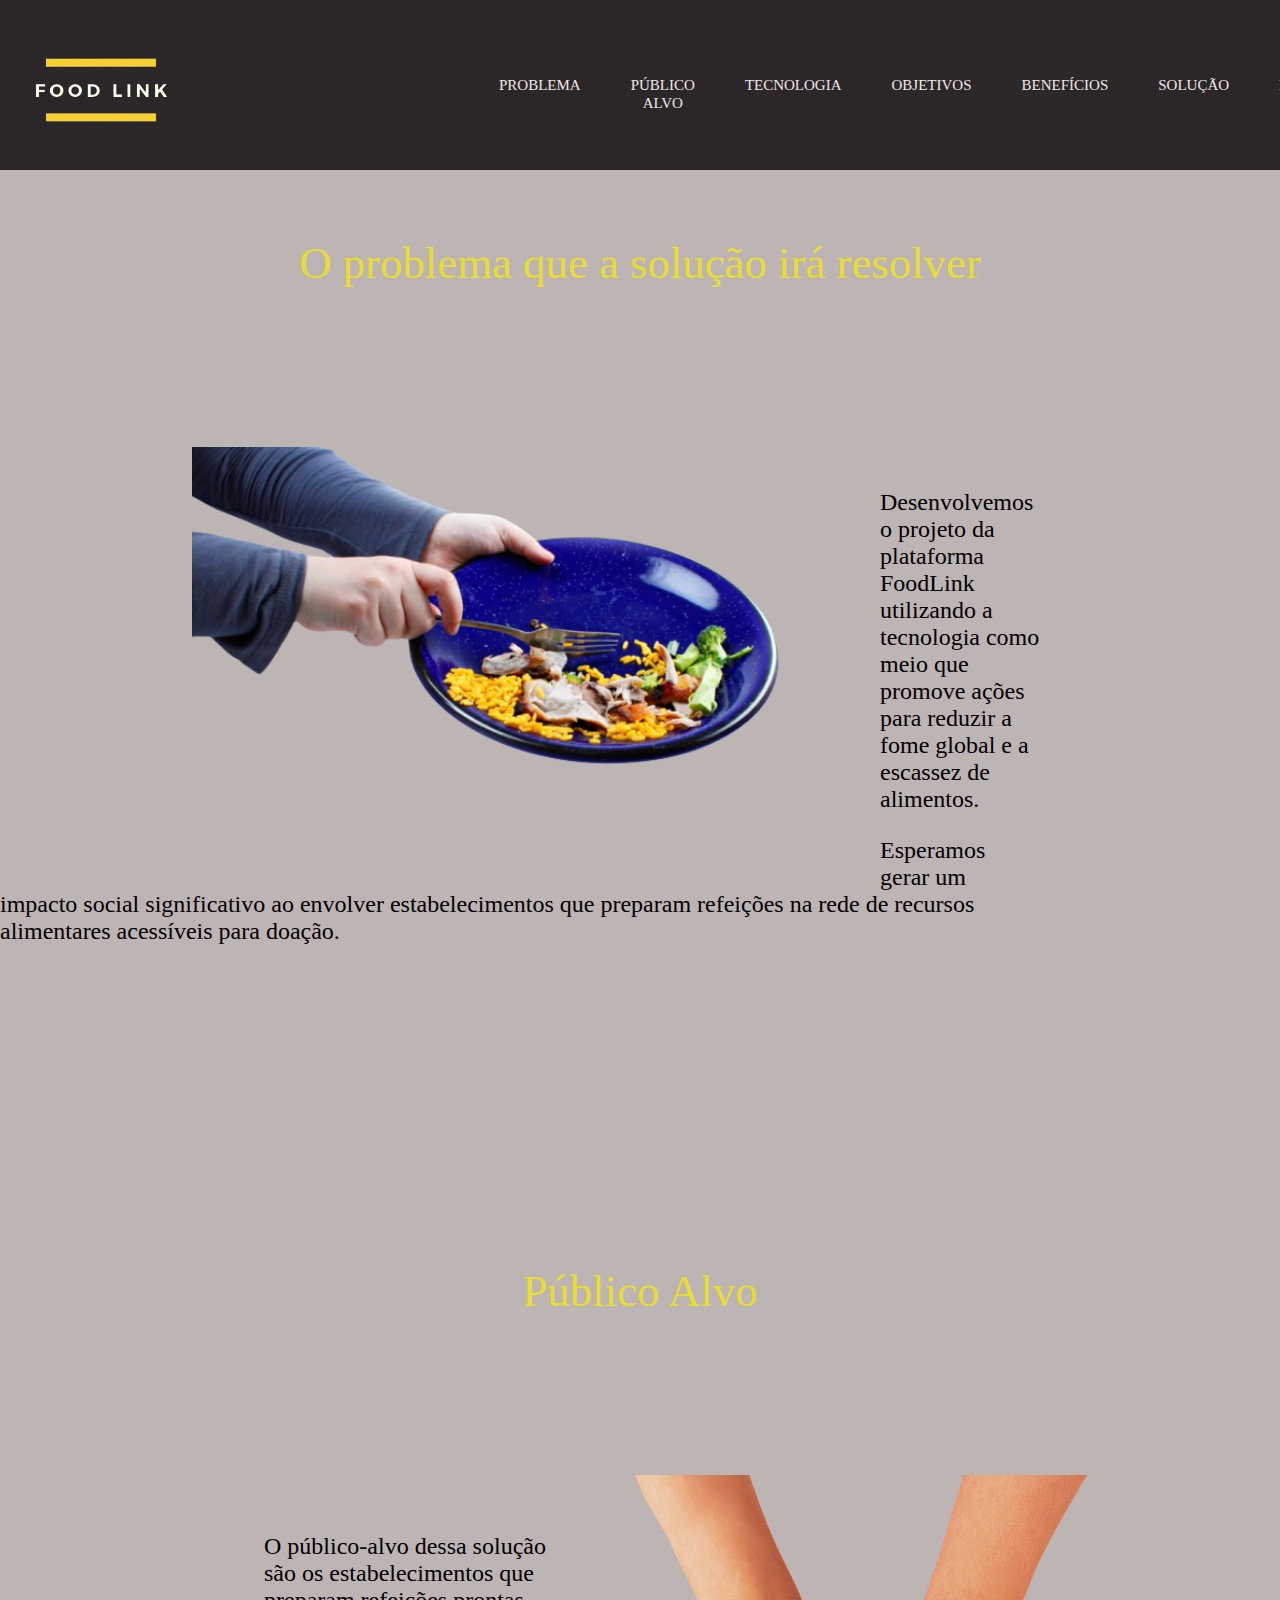
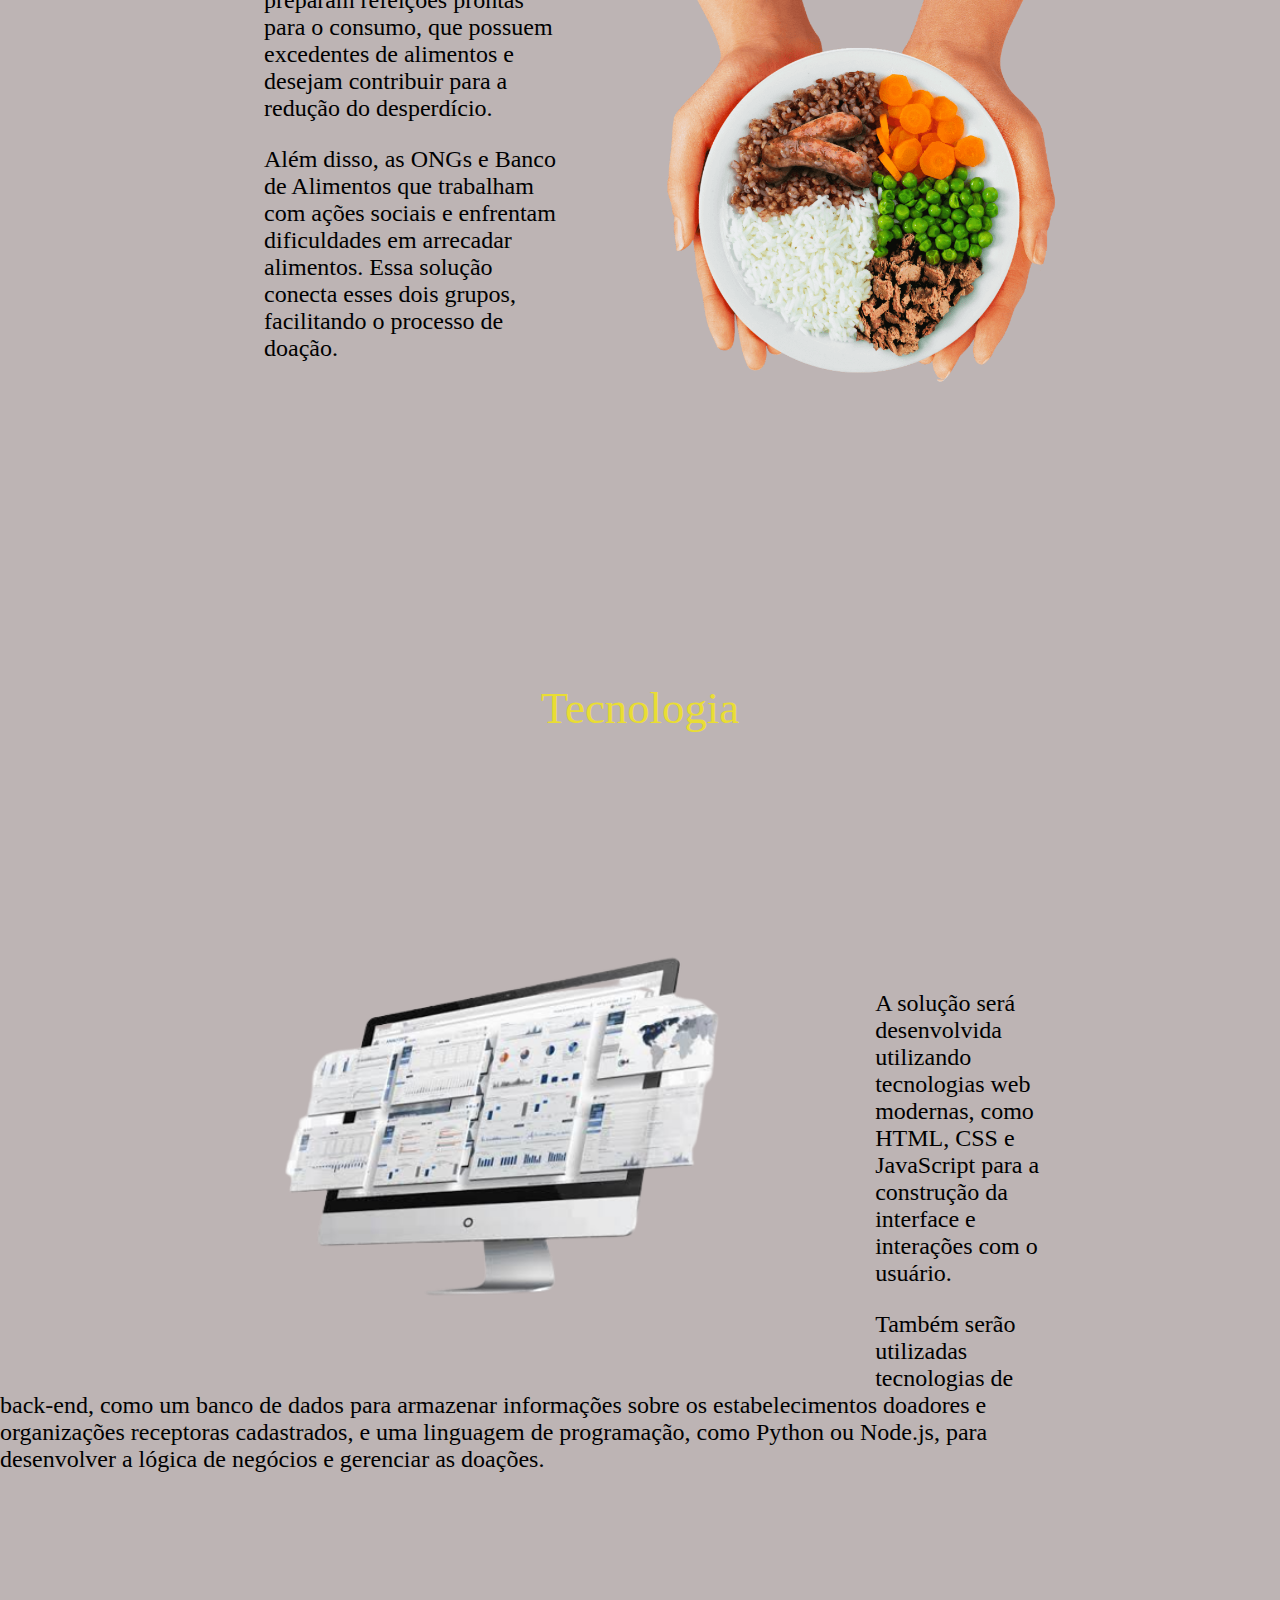
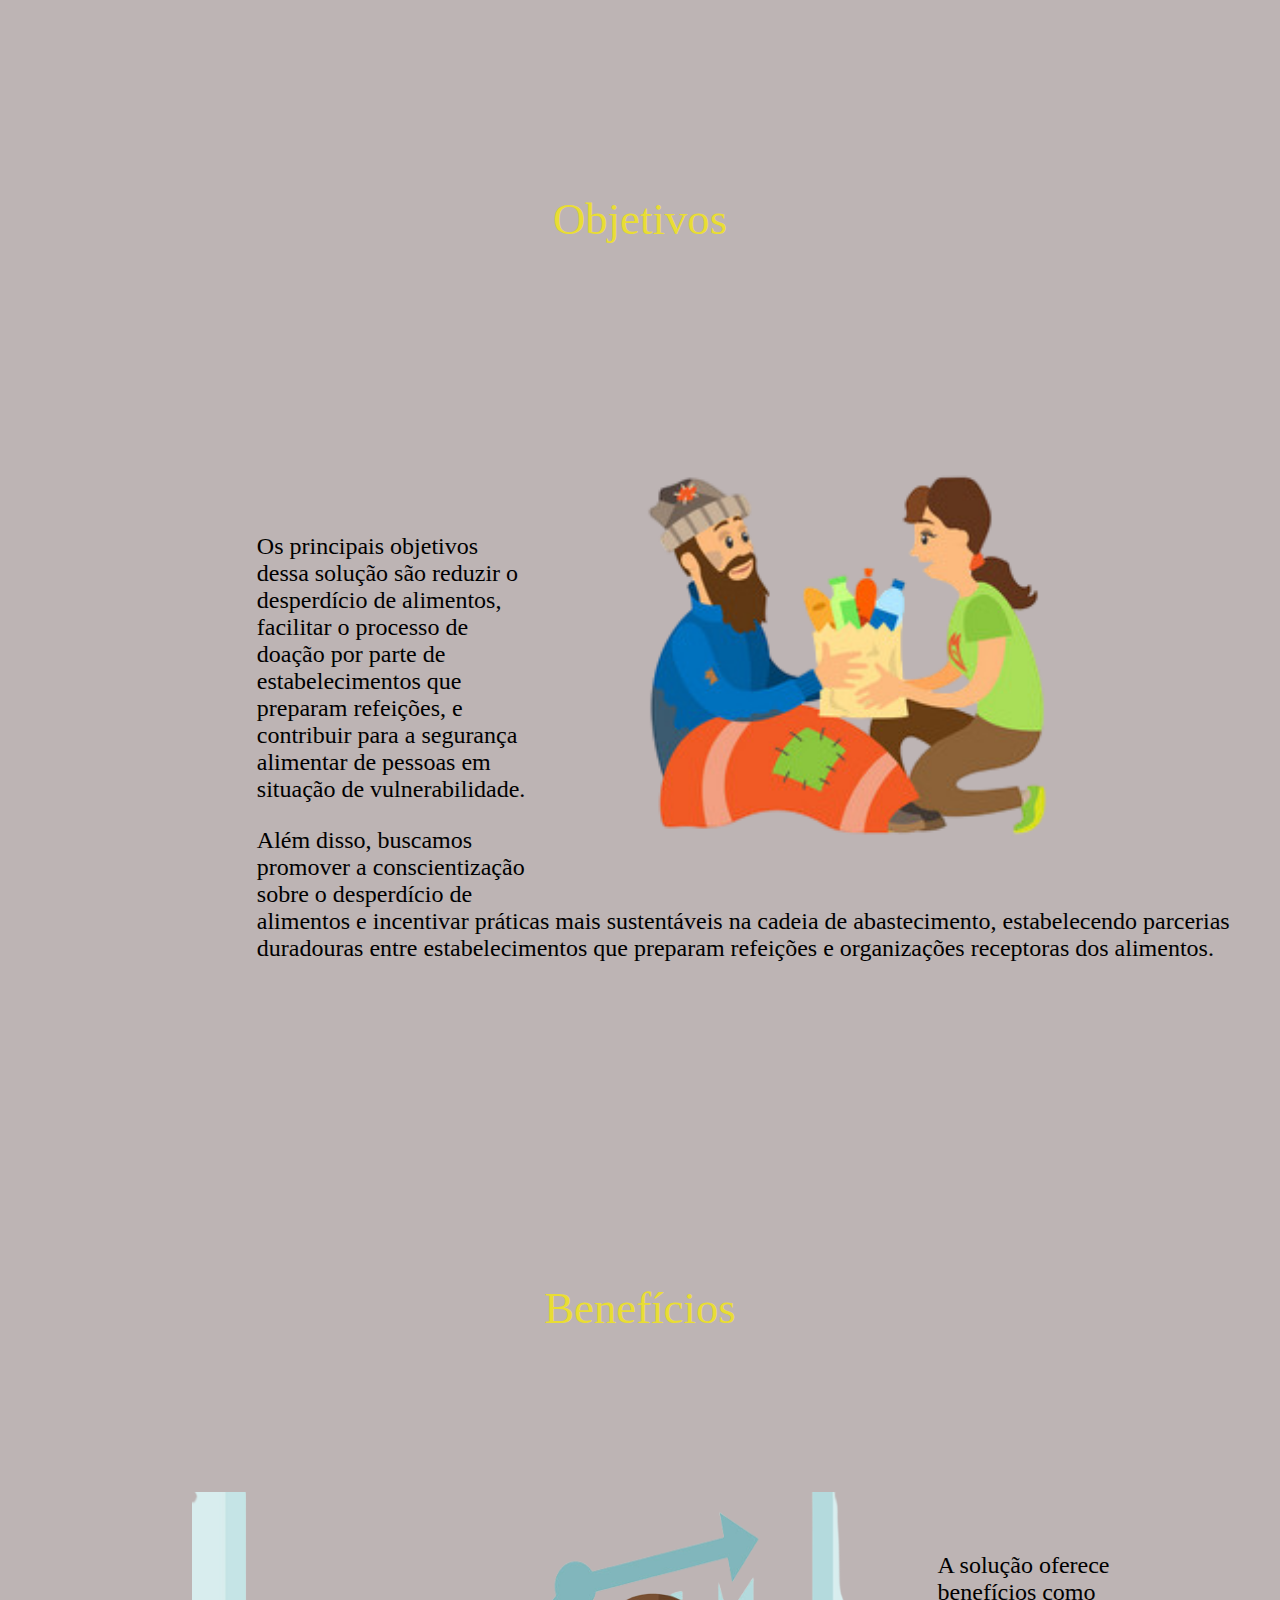
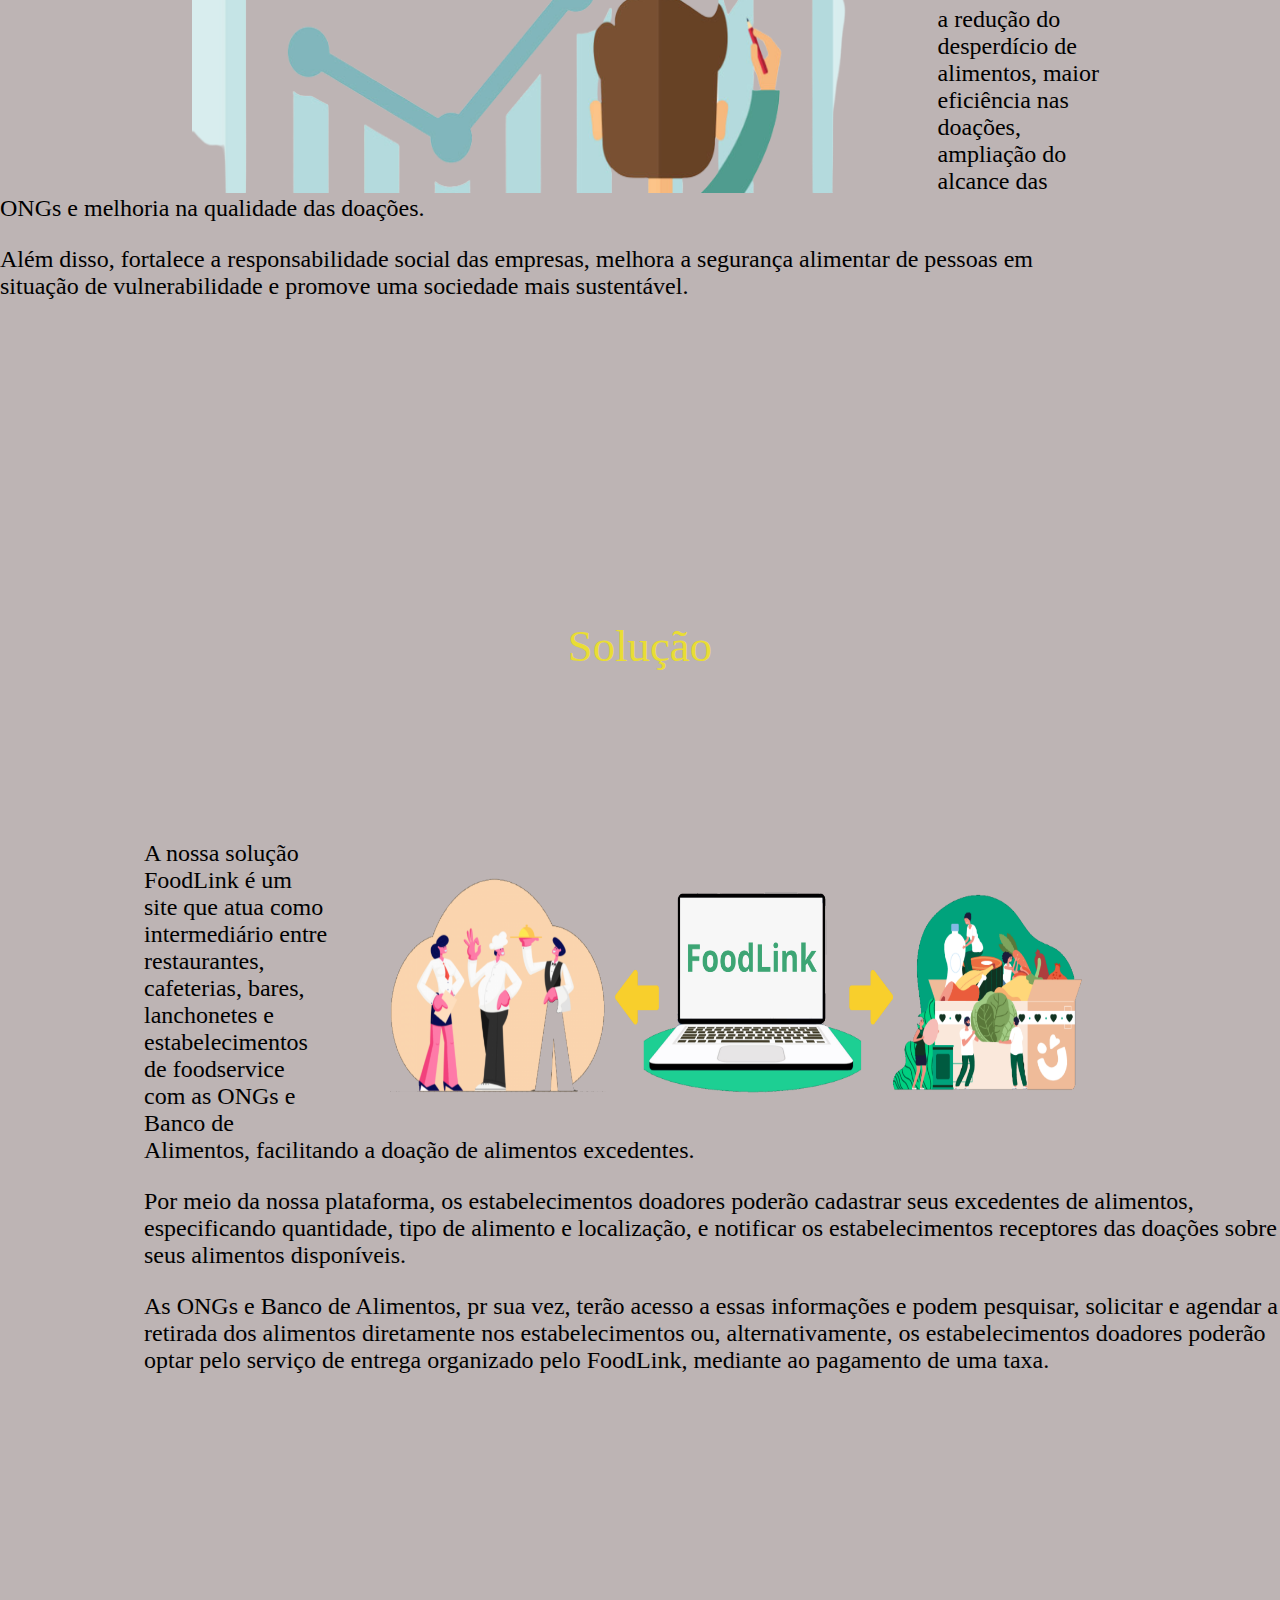
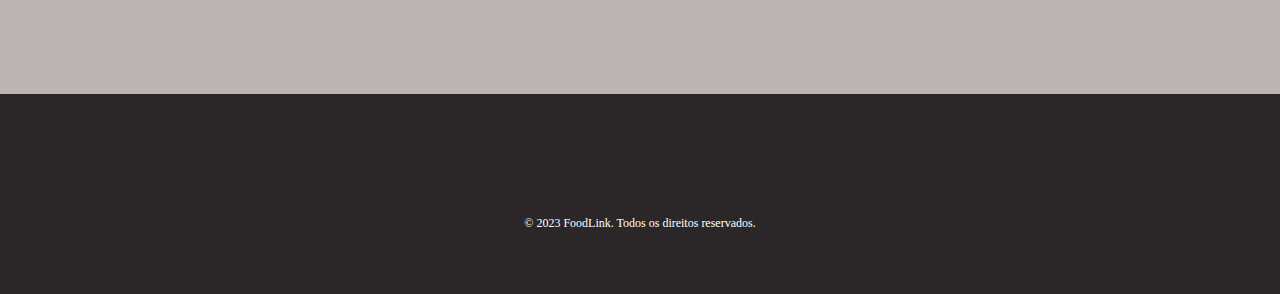
==== commit aaa7987d: "Alterando o HTML" ====
--- a/index.html
+++ b/index.html
@@ -48,8 +48,8 @@
 						<h1>O problema que a solução irá resolver</h1>
 						<img src="./images/mobile/diperdício1.png" alt="disperdicio alimentar" >
 					<div class="texto1">
-						<p>Muitos mercados e estabelecimentos comerciais têm um excesso de alimentos que, por diversos motivos, não são vendidos e acabam sendo desperdiçados.</p>
-						<p>Essa solução visa reduzir o desperdício de alimentos ao permitir que os estabelecimentos façam doações diretas para as ONGs, evitando que a comida seja descartada.</p>
+						<p>Desenvolvemos o projeto da plataforma FoodLink utilizando a tecnologia como meio que promove ações para reduzir a fome global e a escassez de alimentos.</p>
+						<p>Esperamos gerar um impacto social significativo ao envolver estabelecimentos que preparam refeições na rede de recursos alimentares acessíveis para doação.</p>
 					</div>
 					</section>
 
@@ -57,8 +57,8 @@
 						<h1>Público Alvo</h1>
 				        <img src="./images/mobile/Doação.png" alt="doação de alimentos" >
 					<div class="texto2">	
-						<p>O público-alvo dessa solução são os mercados e estabelecimentos comerciais que possuem excedentes de alimentos e desejam contribuir para a redução do desperdício.</p>
-						<p>As ONGs que trabalham com ações sociais e enfrentam dificuldades em adquirir alimentos também são parte do público-alvo. Essa solução conecta esses dois grupos, facilitando o processo de doação.</p>
+						<p>O público-alvo dessa solução são os estabelecimentos que preparam refeições prontas para o consumo, que possuem excedentes de alimentos e desejam contribuir para a redução do desperdício.</p>
+						<p>Além disso, as ONGs e Banco de Alimentos que trabalham com ações sociais e enfrentam dificuldades em arrecadar alimentos. Essa solução conecta esses dois grupos, facilitando o processo de doação.</p>
 					</div>			
 					</section>
 
@@ -67,7 +67,7 @@
 						<img src="./images/mobile/computador1.png" alt= "tecnologias" >
 					<div class="texto3">
 						<p>A solução será desenvolvida utilizando tecnologias web modernas, como HTML, CSS e JavaScript para a construção da interface e interações com o usuário.</p>
-						<p>Também serão utilizadas tecnologias de back-end, como um banco de dados para armazenar informações sobre os mercados e ONGs cadastrados, e uma linguagem de programação, como Python ou Node.js, para desenvolver a lógica de negócios e gerenciar as doações.</p>
+						<p>Também serão utilizadas tecnologias de back-end, como um banco de dados para armazenar informações sobre os estabelecimentos doadores e organizações receptoras cadastrados, e uma linguagem de programação, como Python ou Node.js, para desenvolver a lógica de negócios e gerenciar as doações.</p>
 				    </div>
 					</section>
 
@@ -75,8 +75,8 @@
 						<h1>Objetivos</h1>
 						<img src="./images/mobile/ajuda1.png" alt="objetivos" >
                     <div class="texto4">  
-						<p>Os principais objetivos dessa solução são reduzir o desperdício de alimentos, facilitar o processo de doação e contribuir para a segurança alimentar de pessoas em situação de vulnerabilidade.</p>
-						<p>Além disso, busca promover a conscientização sobre o desperdício de alimentos e incentivar práticas mais sustentáveis na cadeia de abastecimento, estabelecendo parcerias duradouras entre mercados e ONGs.</p>
+						<p>Os principais objetivos dessa solução são reduzir o desperdício de alimentos, facilitar o processo de doação por parte de estabelecimentos que preparam refeições, e contribuir para a segurança alimentar de pessoas em situação de vulnerabilidade.</p>
+						<p>Além disso, buscamos promover a conscientização sobre o desperdício de alimentos e incentivar práticas mais sustentáveis na cadeia de abastecimento, estabelecendo parcerias duradouras entre estabelecimentos que preparam refeições e organizações receptoras dos alimentos.</p>
 					  </div>
 					</section>
 
@@ -93,9 +93,10 @@
 						<h1>Solução</h1>
 						<img src="./images/mobile/projeto.png" alt="projeto">
 					<div class="texto6">
-						<p>A nossa solução, chamada "SiteDeIntermédio", é um site que atua como intermediário entre mercados e ONGs, facilitando a doação de alimentos excedentes.</p>
-						<p>Por meio do SiteDeIntermédio, os mercados podem cadastrar os alimentos disponíveis para doação, especificando quantidade, validade e outros detalhes relevantes.</p>
-						<p>As ONGs, por sua vez, podem pesquisar e solicitar os alimentos de que necessitam, encontrando opções próximas e adequadas às suas demandas específicas.</p>
+						<p>A nossa solução FoodLink é um site que atua como intermediário entre restaurantes, cafeterias, bares, lanchonetes e estabelecimentos de foodservice com as ONGs e Banco de Alimentos, facilitando a doação de alimentos excedentes.</p>
+						<p>Por meio da nossa plataforma, os estabelecimentos doadores poderão cadastrar seus excedentes de alimentos, especificando quantidade, tipo de alimento e localização, e notificar os estabelecimentos receptores das doações sobre seus alimentos disponíveis.</p>
+						<p>	As ONGs e Banco de Alimentos, pr sua vez, terão acesso a essas informações e podem pesquisar, solicitar e agendar a retirada dos alimentos diretamente nos estabelecimentos ou, 
+							alternativamente, os estabelecimentos doadores poderão optar pelo serviço de entrega organizado pelo FoodLink, mediante ao pagamento de uma taxa.</p>
 					</div>
 					</section>
 
@@ -110,7 +111,7 @@
 					<a href="#" class="googleplus">googleplus</a>
 					<a href="#" class="pinterest">pinterest</a>
 				</div>
-				<p>&copy; 2023 LinkFoods. Todos os direitos reservados.</p>
+				<p>&copy; 2023 FoodLink. Todos os direitos reservados.</p>
 			</div>
 		</footer>
 	</div>
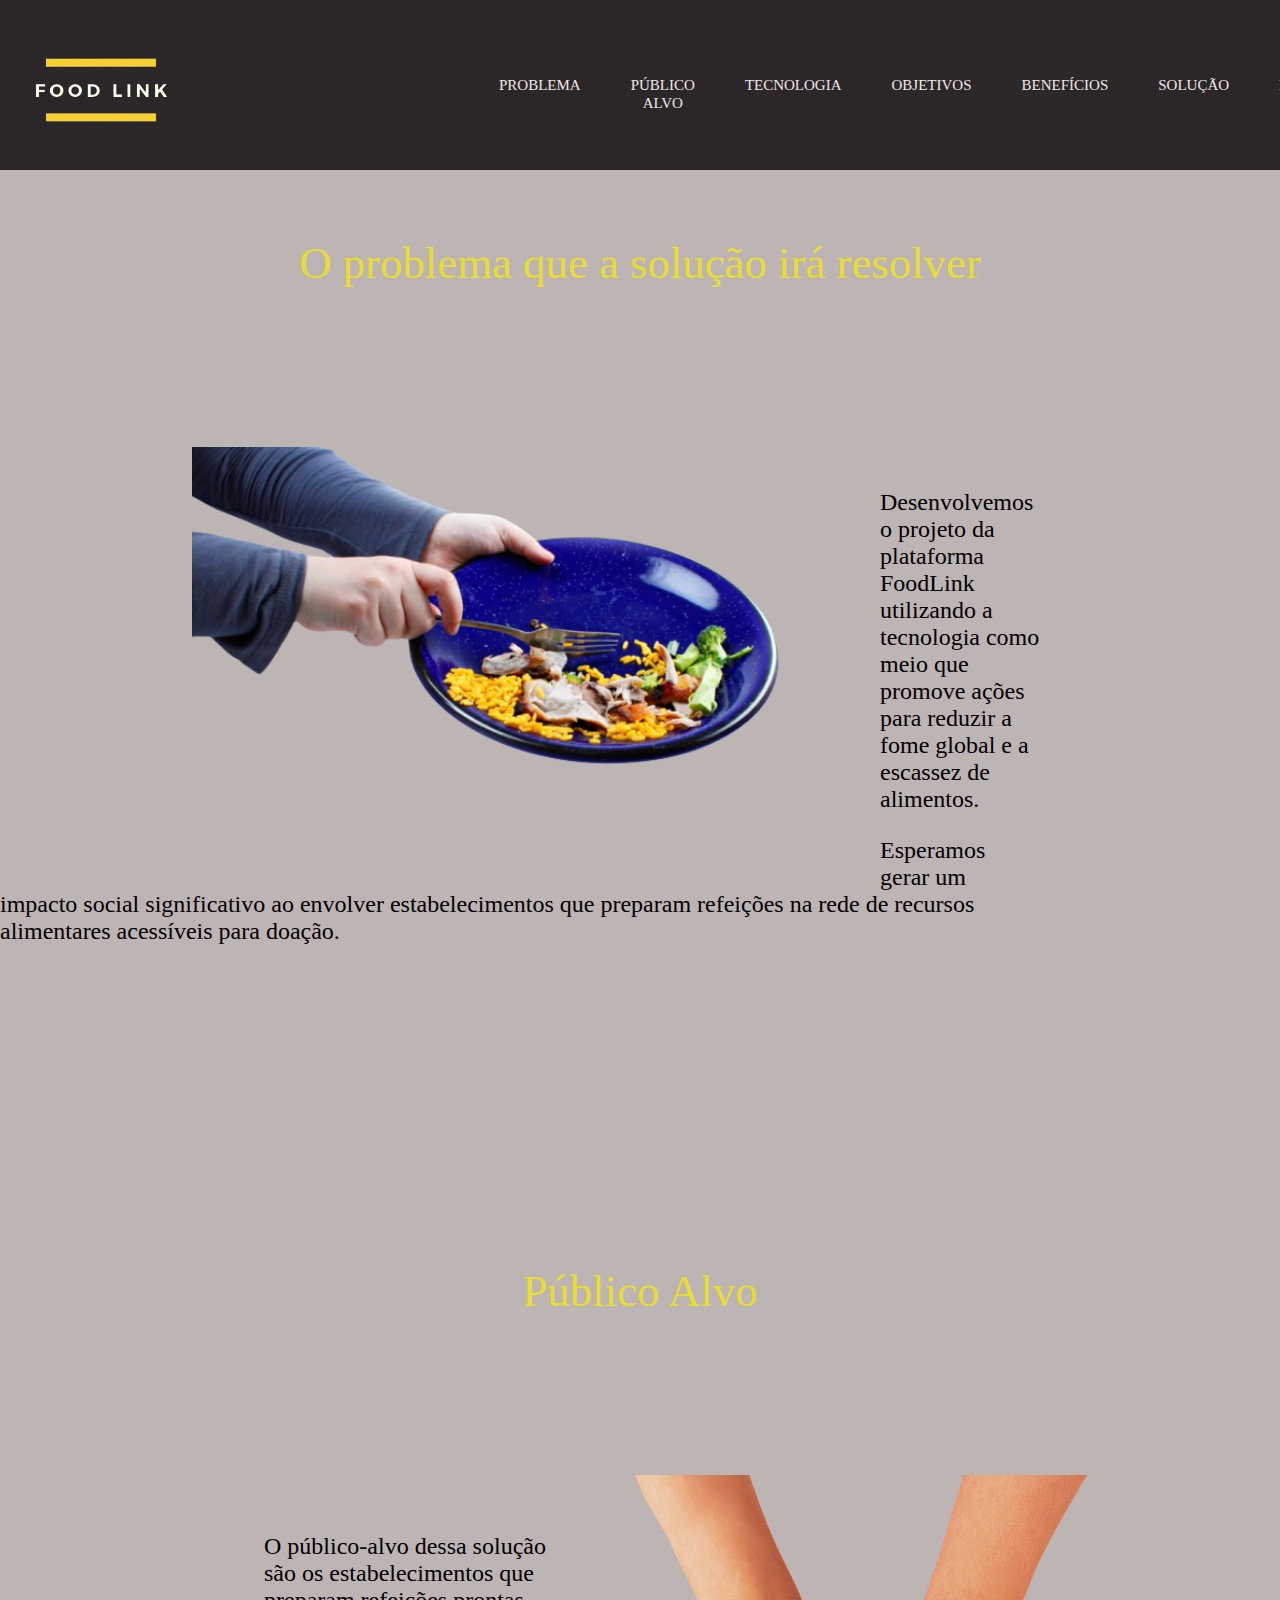
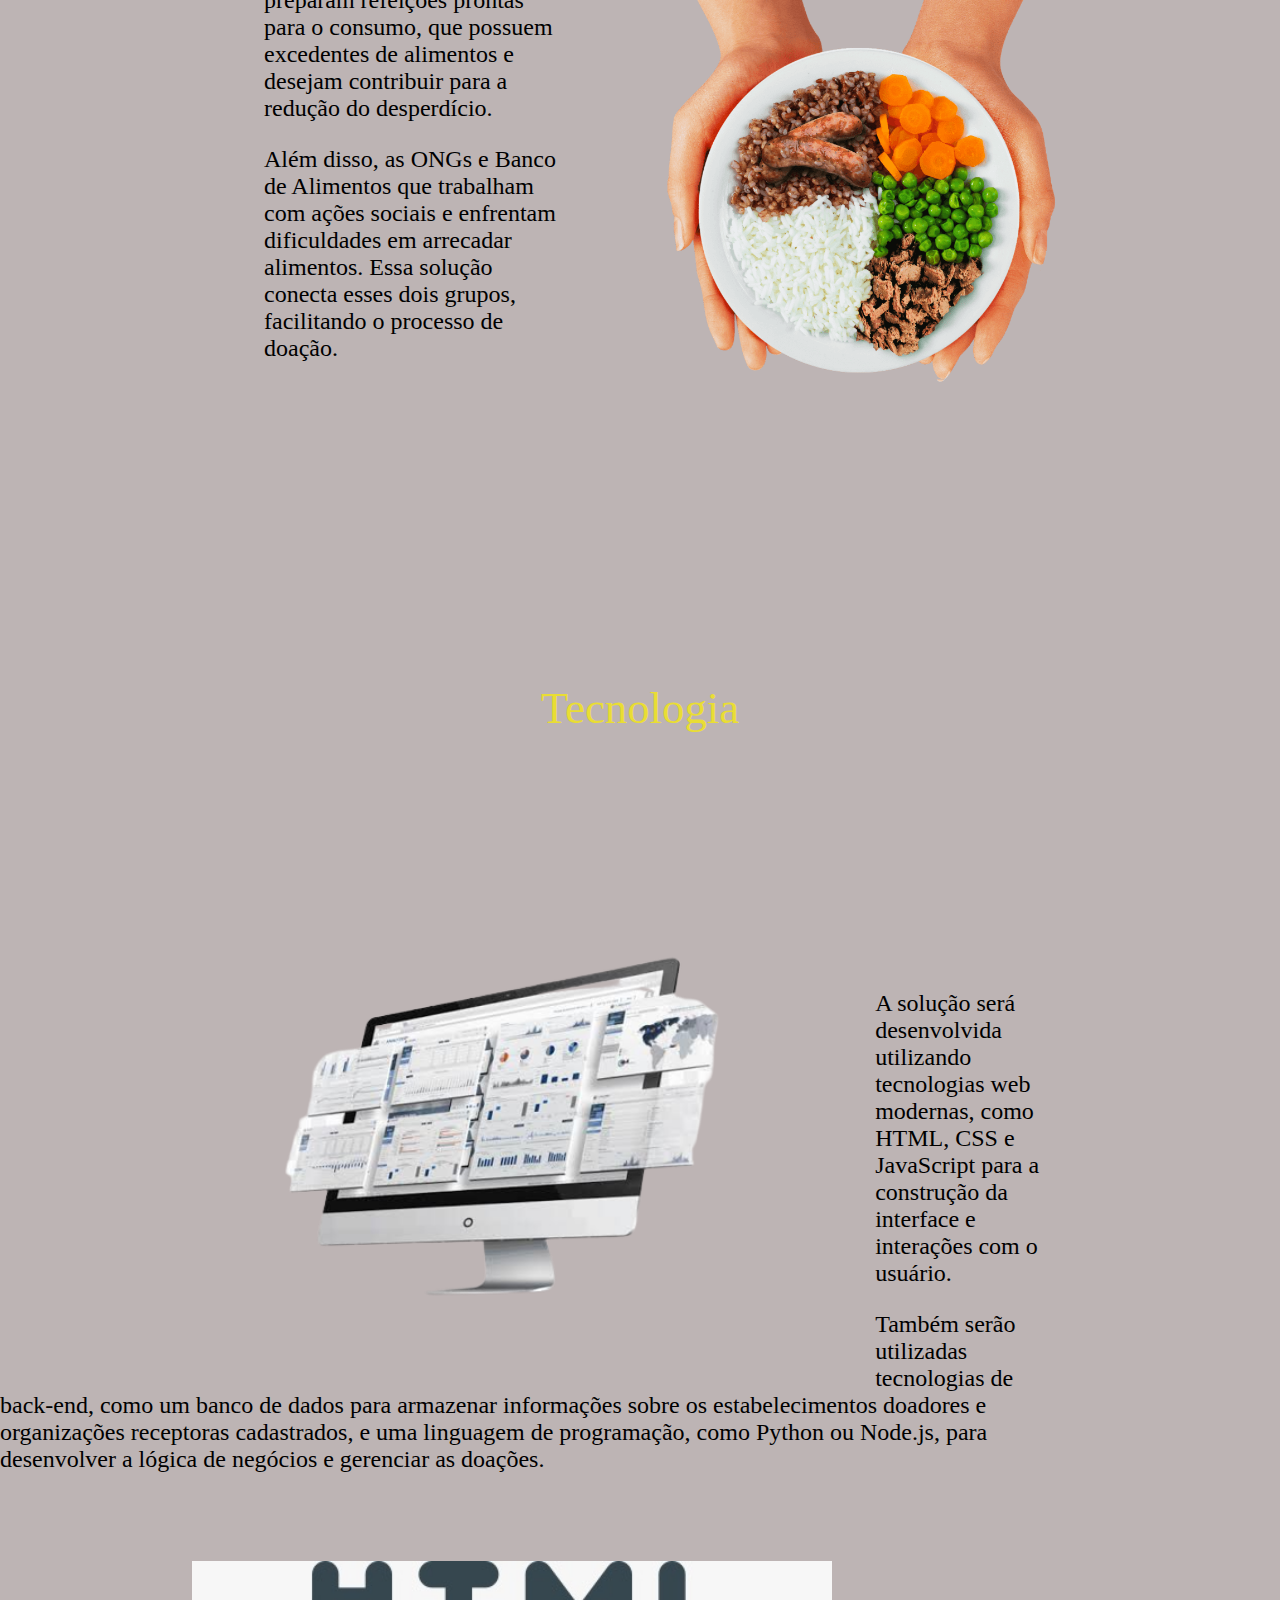
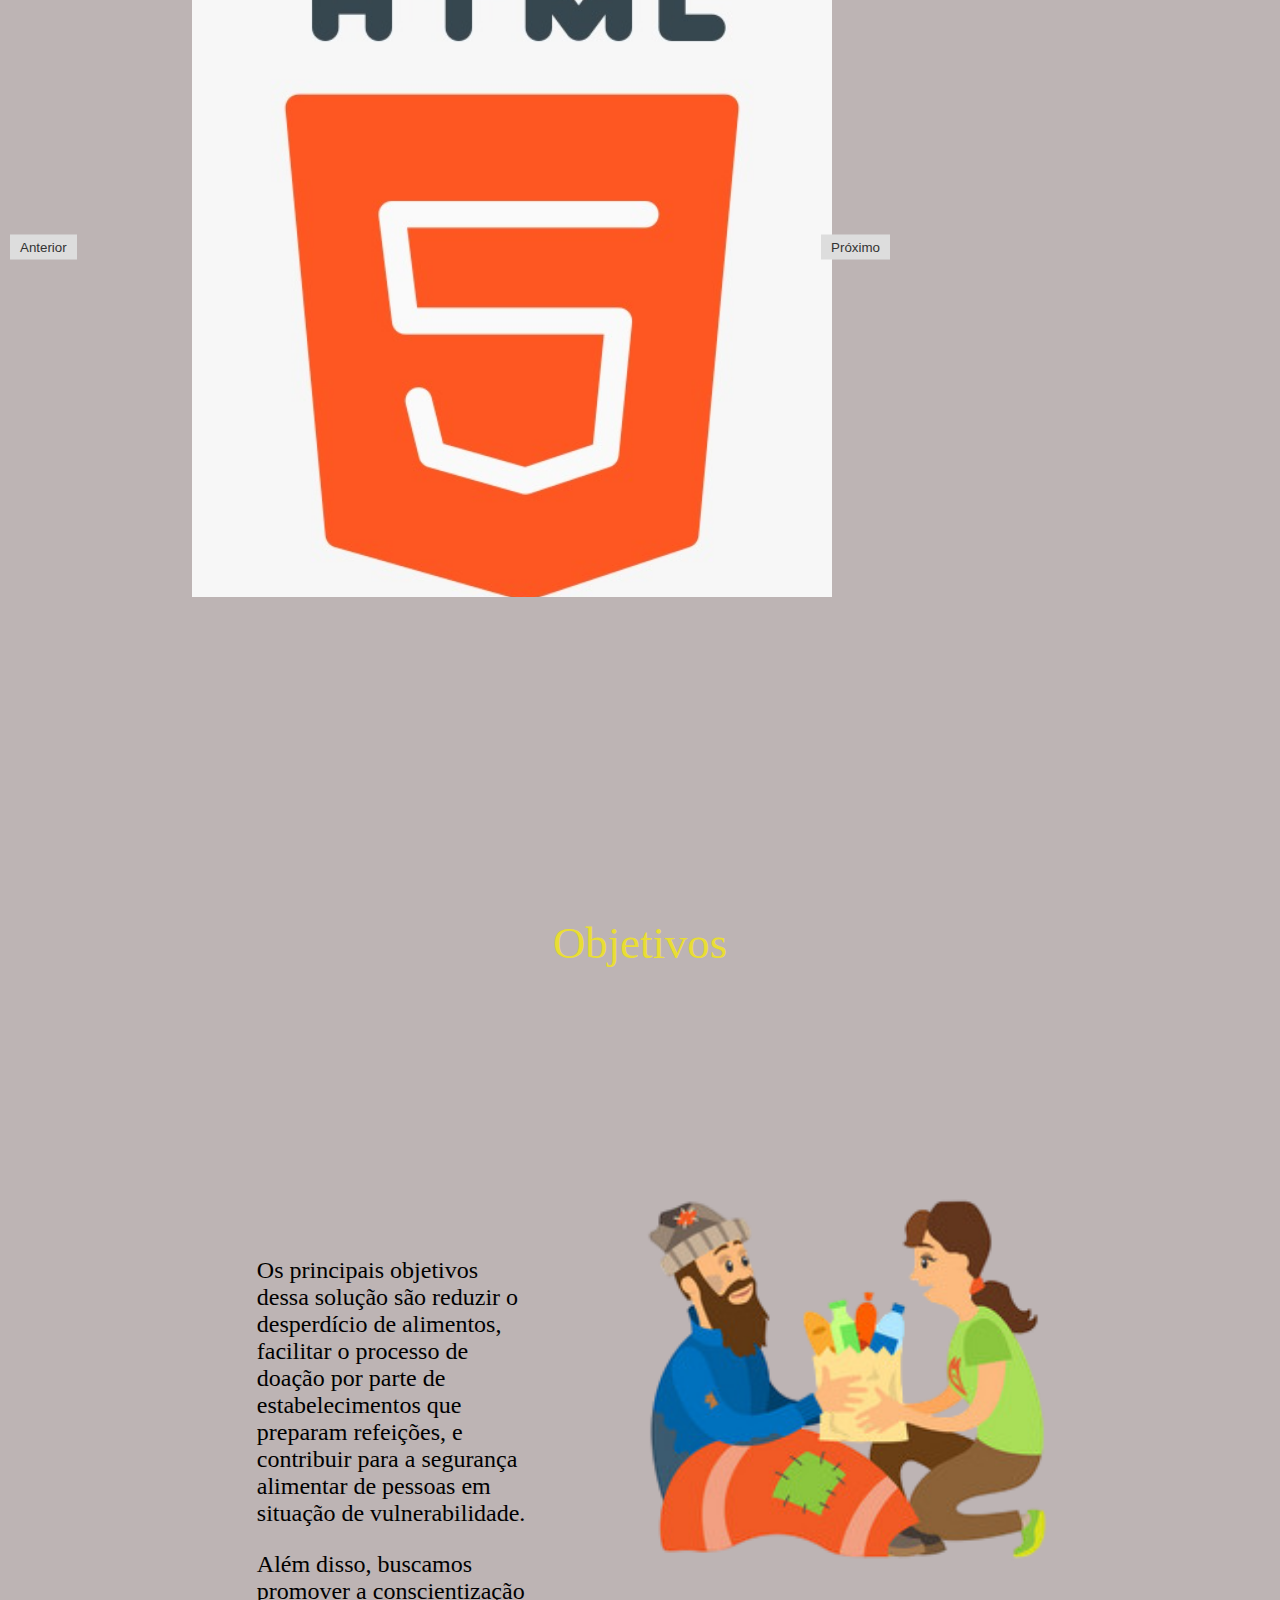
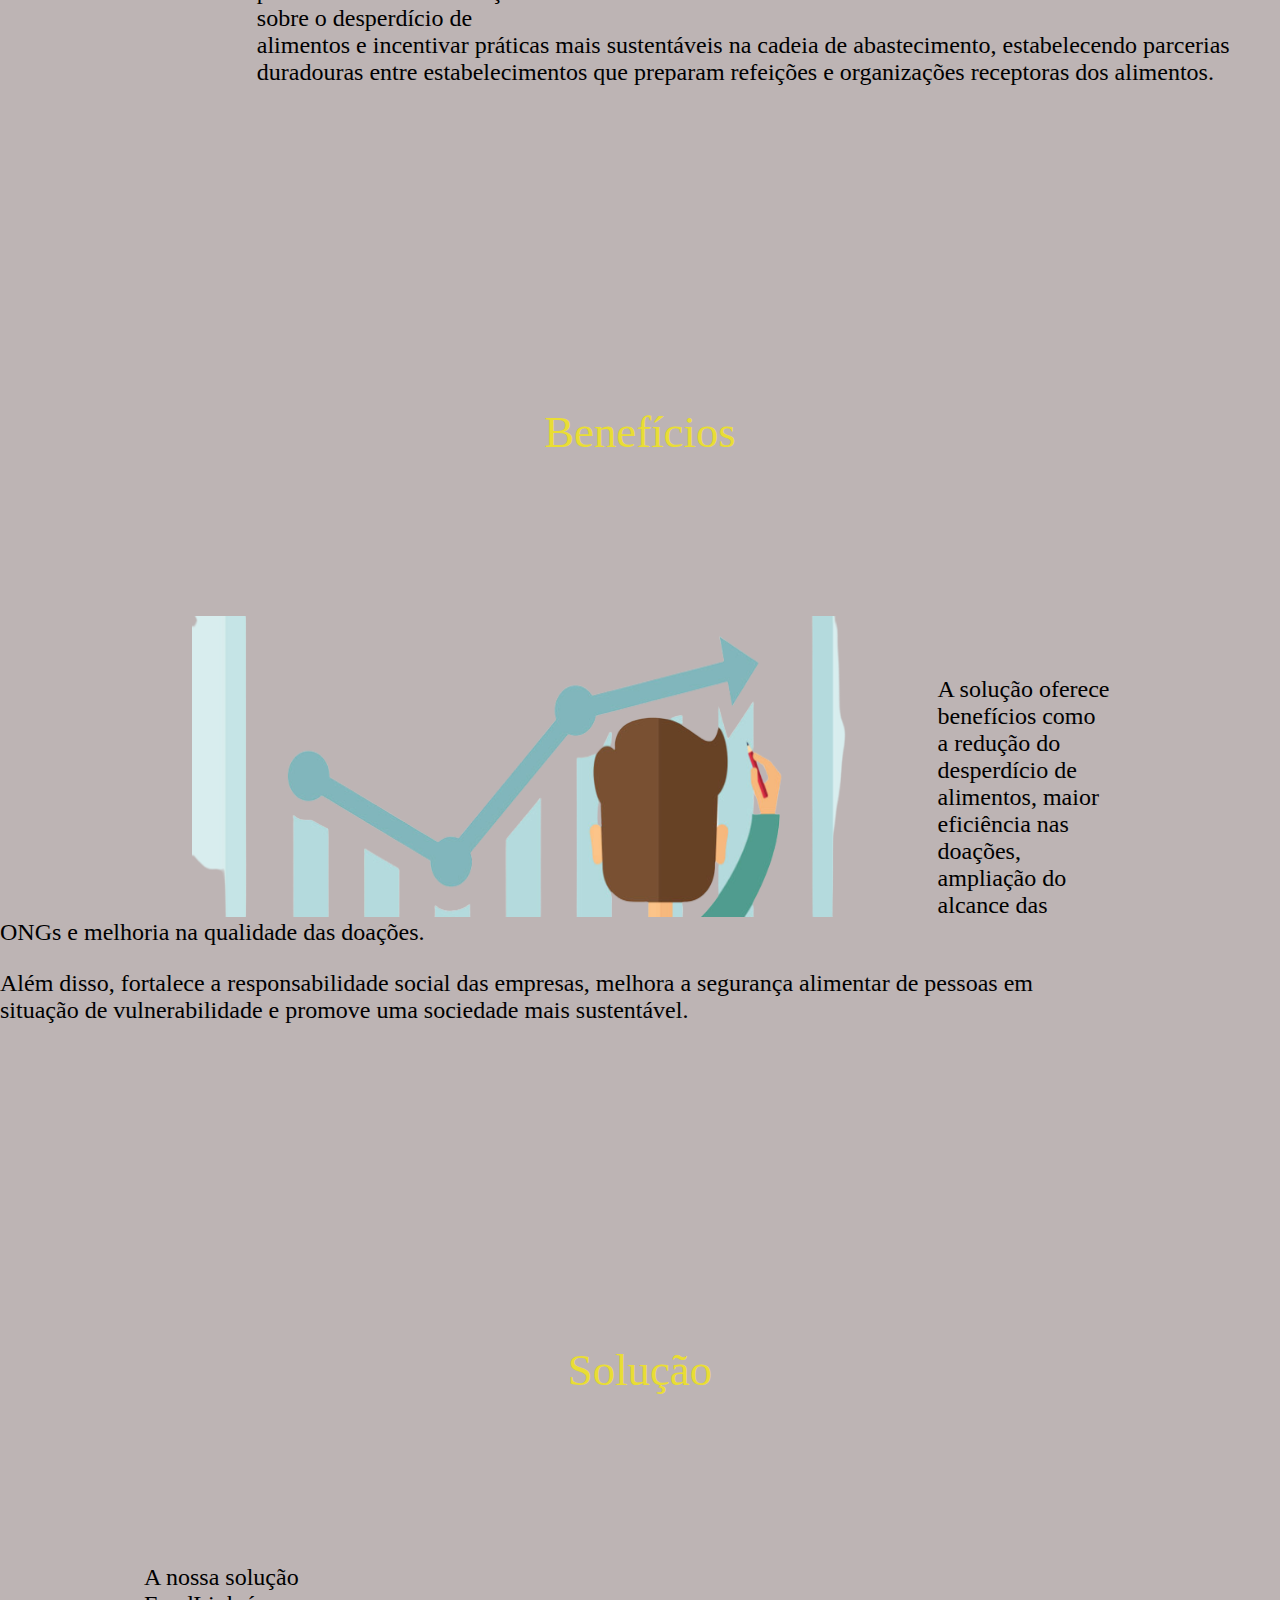
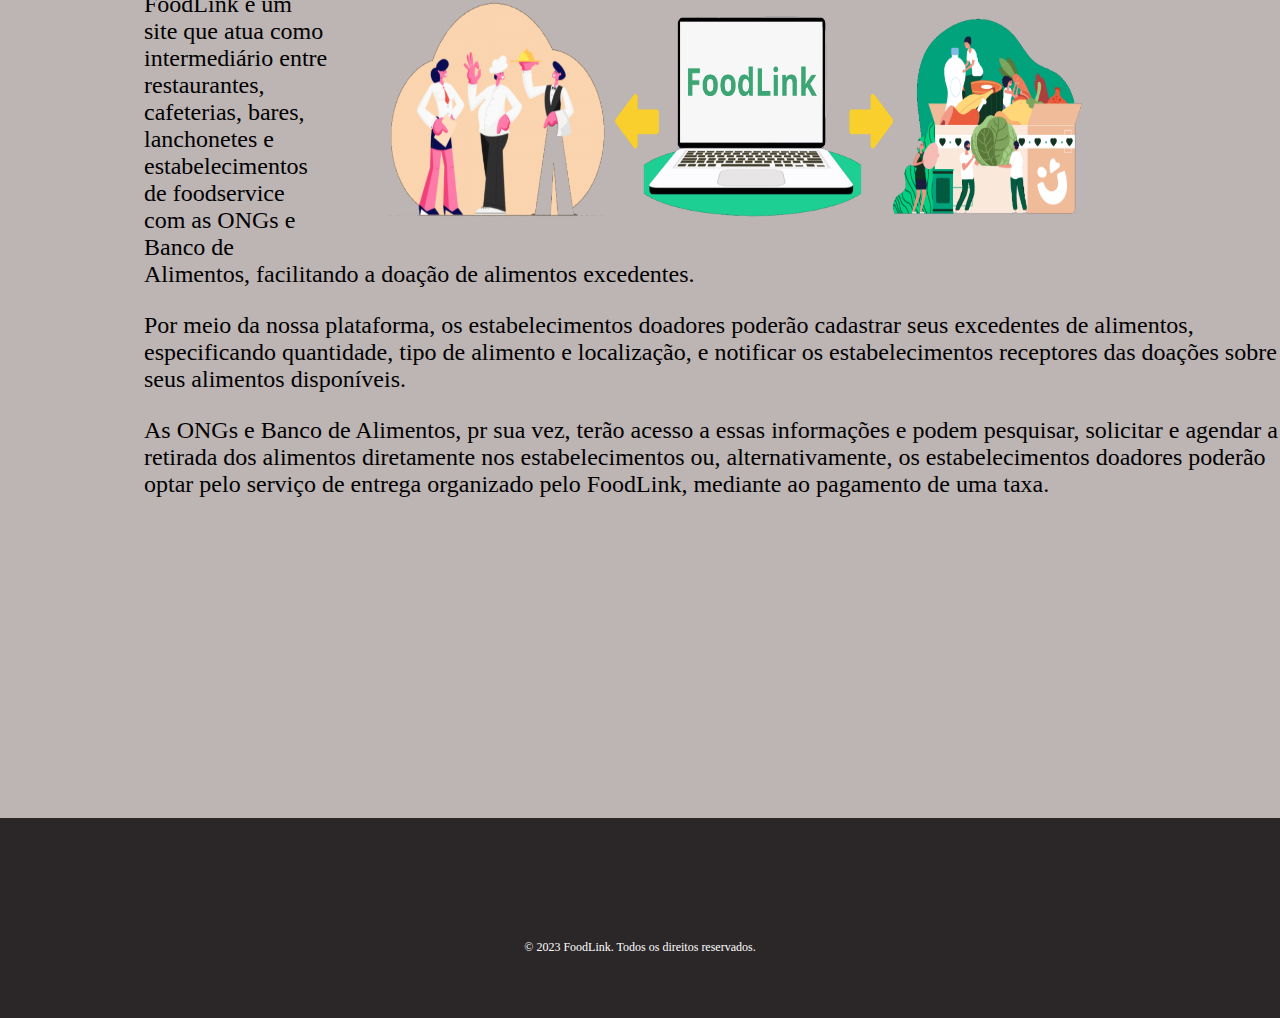
==== commit be4bc309: "colocando o carrossel" ====
--- a/index.html
+++ b/index.html
@@ -42,6 +42,7 @@
 			</div>
 		</header>
 		<body>
+				  
 			<div class="body">
 				<div>
 					<section id="problem" class="section1">
@@ -68,7 +69,17 @@
 					<div class="texto3">
 						<p>A solução será desenvolvida utilizando tecnologias web modernas, como HTML, CSS e JavaScript para a construção da interface e interações com o usuário.</p>
 						<p>Também serão utilizadas tecnologias de back-end, como um banco de dados para armazenar informações sobre os estabelecimentos doadores e organizações receptoras cadastrados, e uma linguagem de programação, como Python ou Node.js, para desenvolver a lógica de negócios e gerenciar as doações.</p>
-				    </div>
+						<div class="carrossel">
+							<div class="carousel-container">
+								<img class="carousel-image active" src="./images/mobile/IMG-20230607-WA0180.jpg" alt="Imagem 1">
+								<img class="carousel-image" src="./images/mobile/css.png" alt="Imagem 2">
+								<img class="carousel-image" src="./images/mobile/js.jpg" alt="Imagem 3">
+								<button class="carousel-button previous">Anterior</button>
+								<button class="carousel-button next">Próximo</button>
+							</div>
+						</div>
+					</div>
+					
 					</section>
 
 					<section id="goals" class="section4">
--- a/css/style.css
+++ b/css/style.css
@@ -327,3 +327,45 @@
 footer div .connect a.twitter {
 	background-position: 0 -96px;
 }
+
+.carousel-container {
+	width: 900px;
+	height: 700px;
+	overflow: hidden;
+	position: relative;
+  }
+  
+  .carousel-image {
+	width: 100%;
+	height: 100%;
+	position: absolute;
+	top: 0;
+	left: 0;
+	opacity: 0;
+	transition: opacity 0.5s ease-in-out;
+  }
+  
+  .carousel-image.active {
+	opacity: 1;
+  }
+  
+  .carousel-button {
+	position: absolute;
+	top: 50%;
+	transform: translateY(-50%);
+	background-color: #ddd;
+	color: #333;
+	padding: 5px 10px;
+	border: none;
+	outline: none;
+	cursor: pointer;
+  }
+  
+  .carousel-button.previous {
+	left: 10px;
+  }
+  
+  .carousel-button.next {
+	right: 10px;
+  }
+  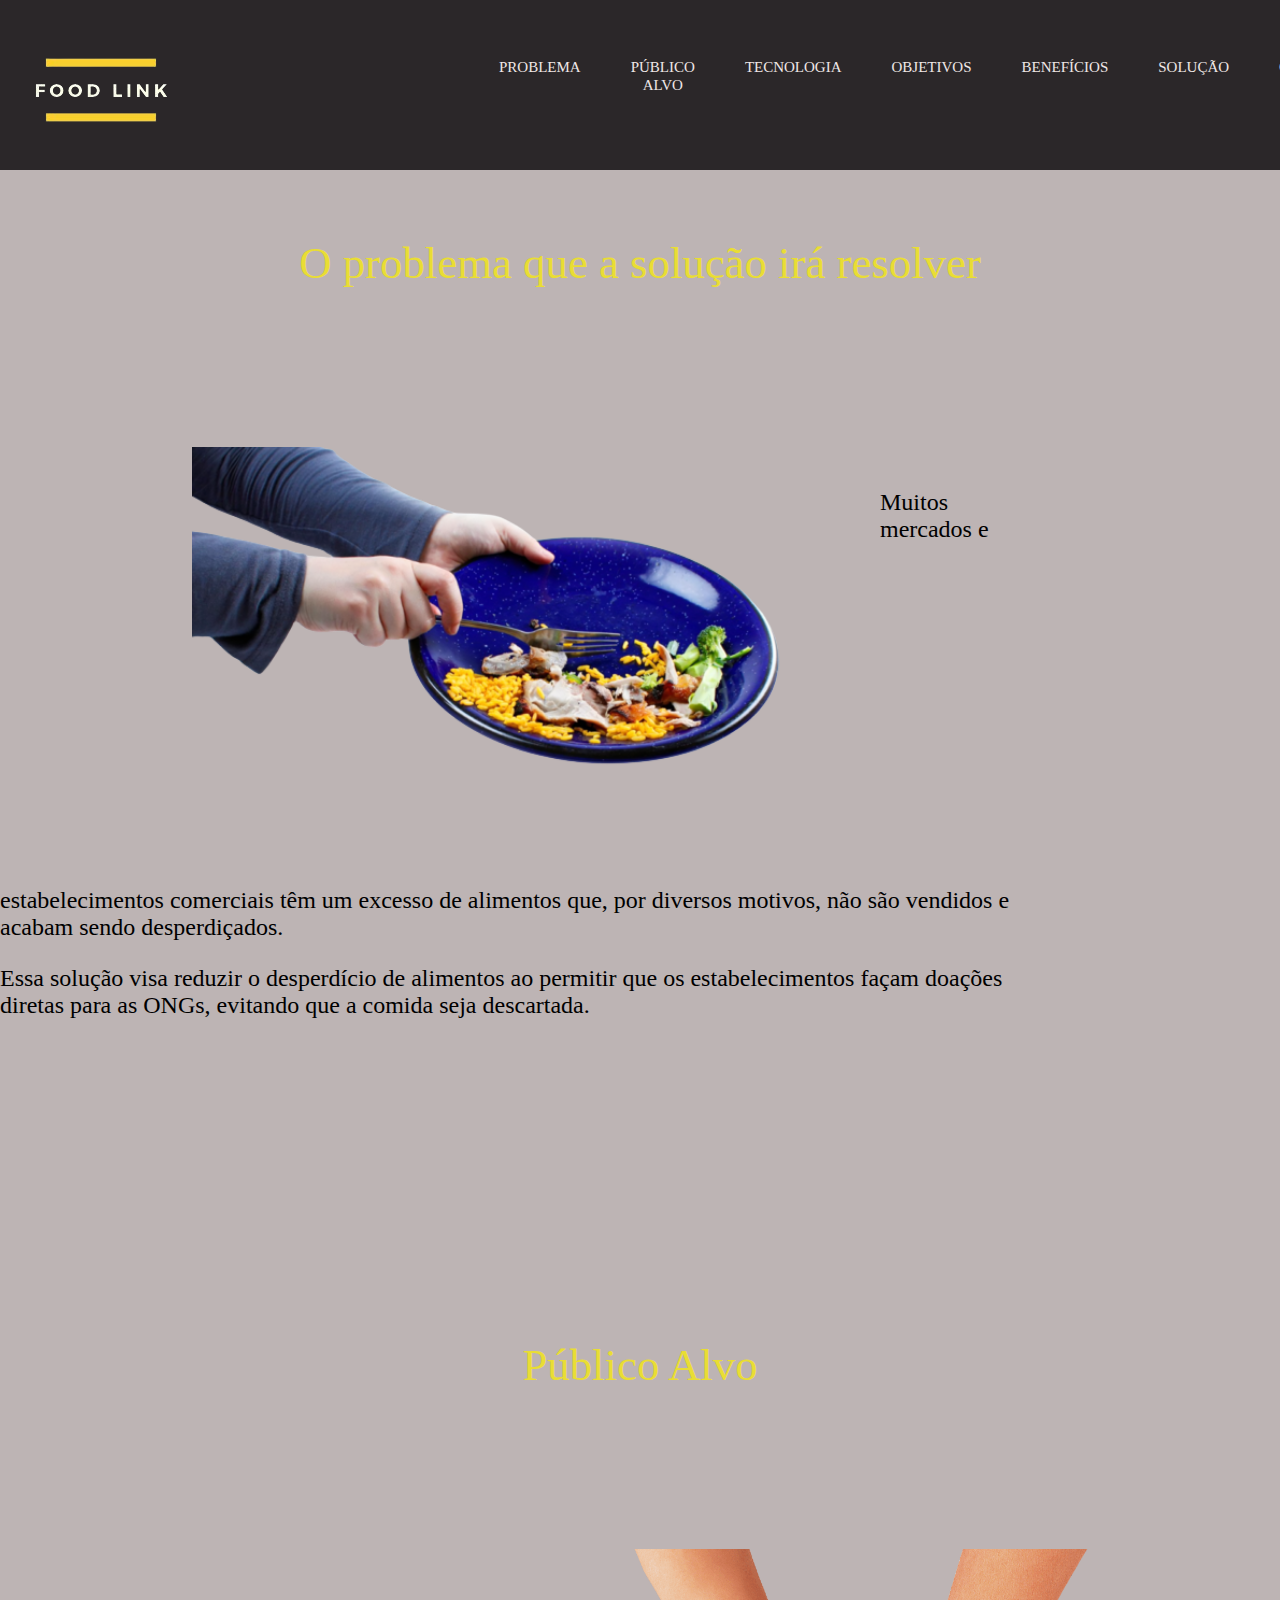
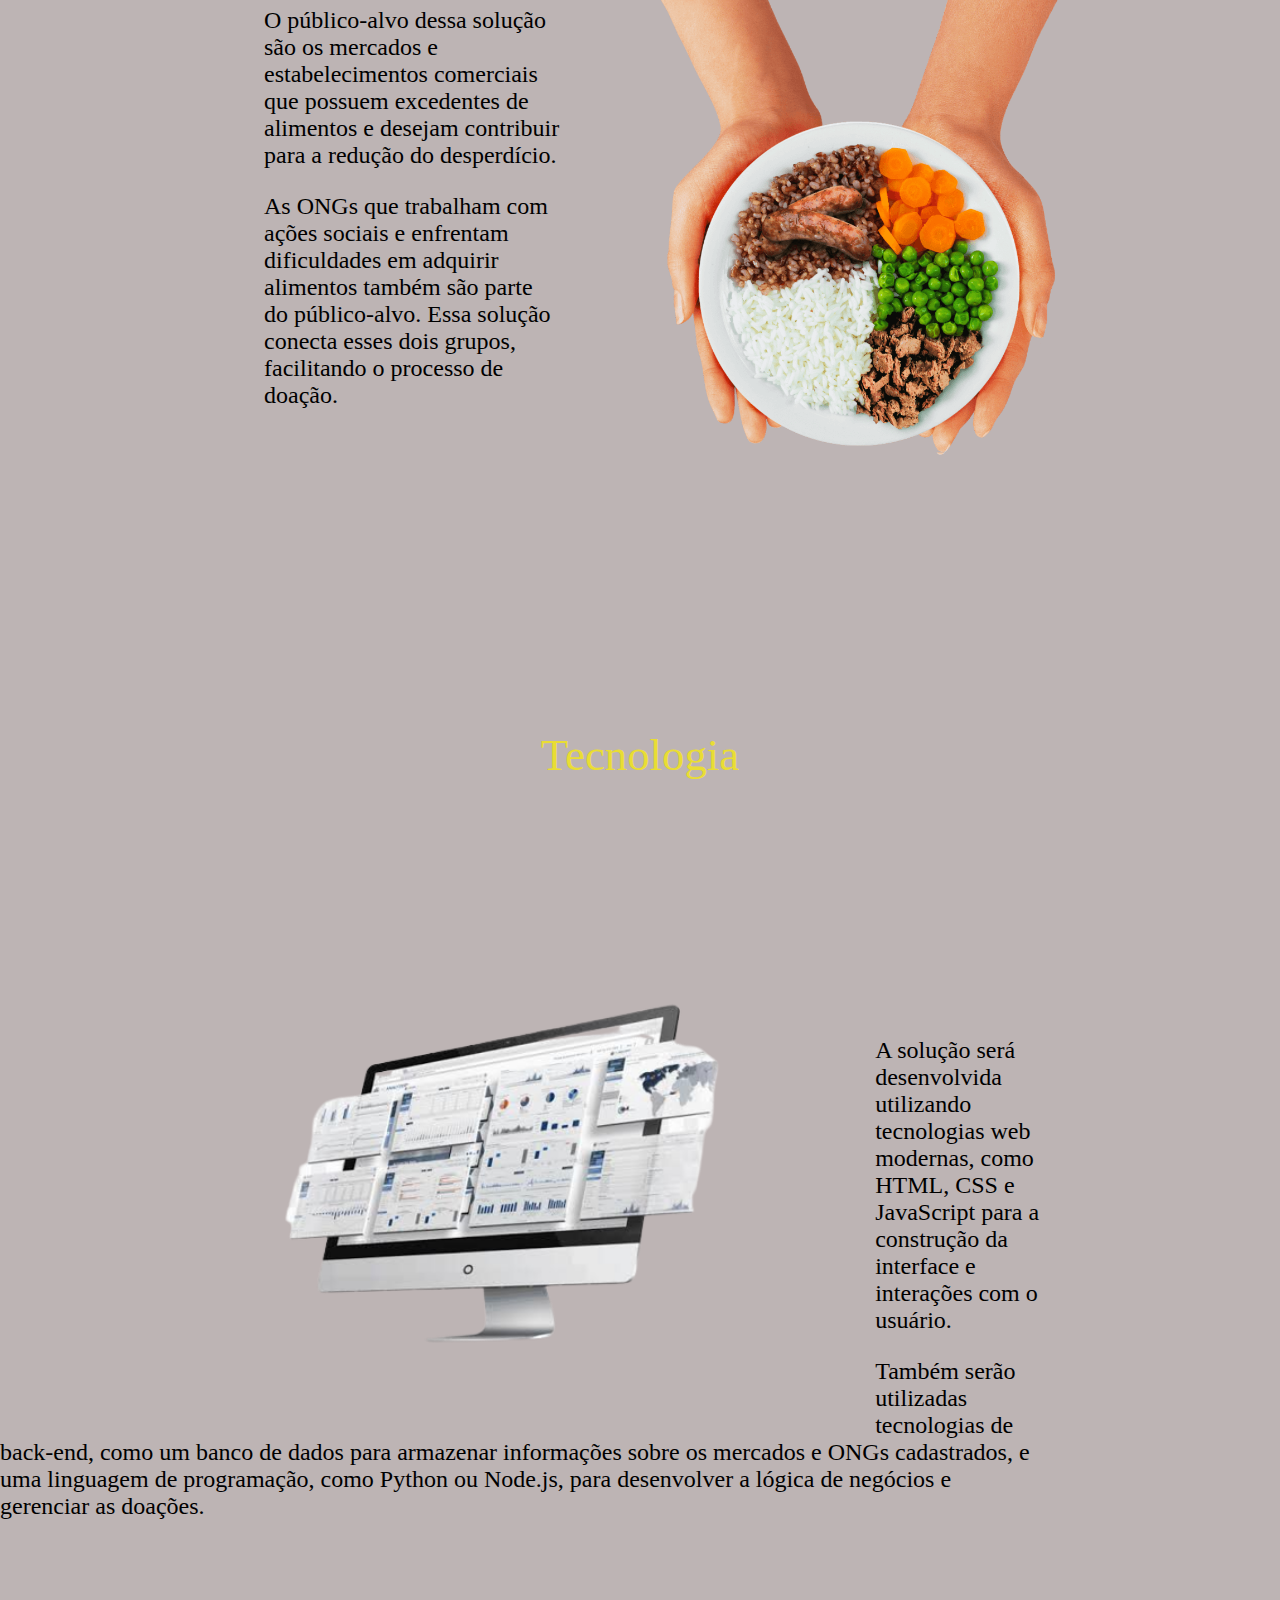
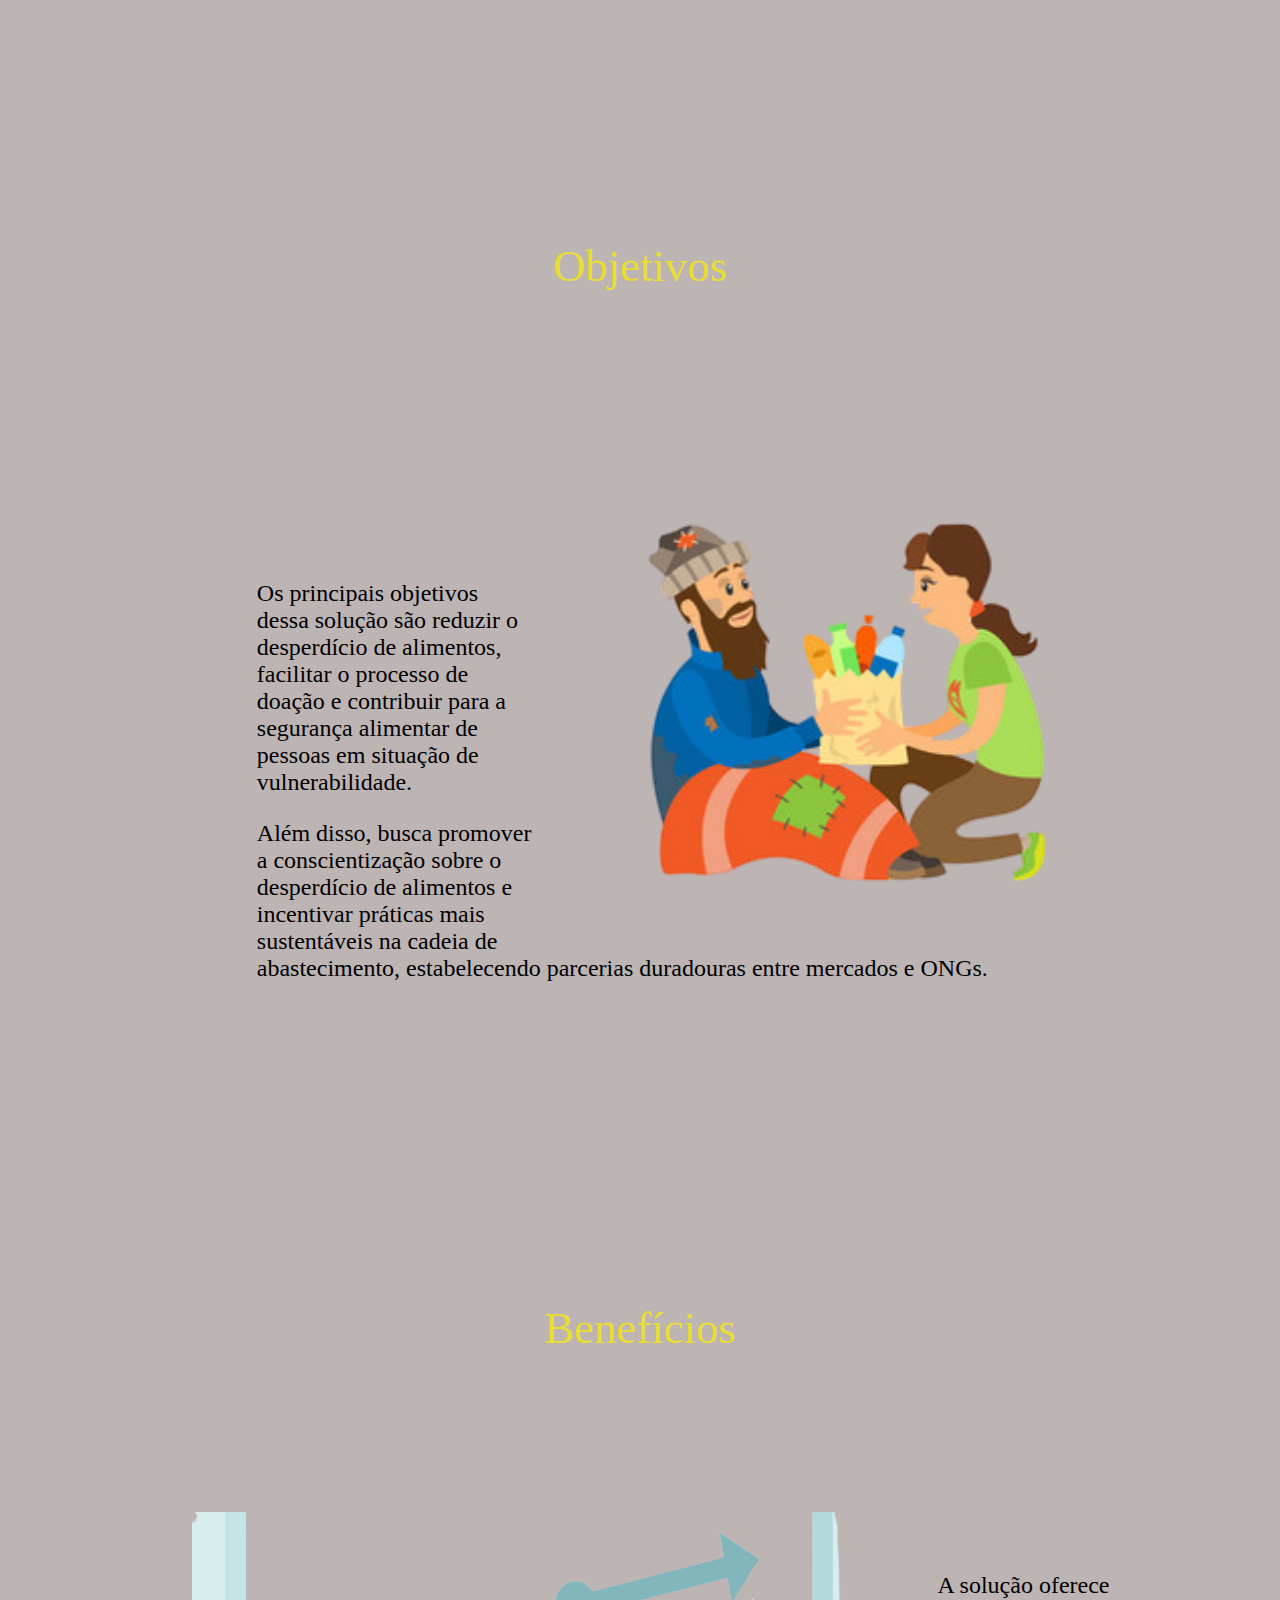
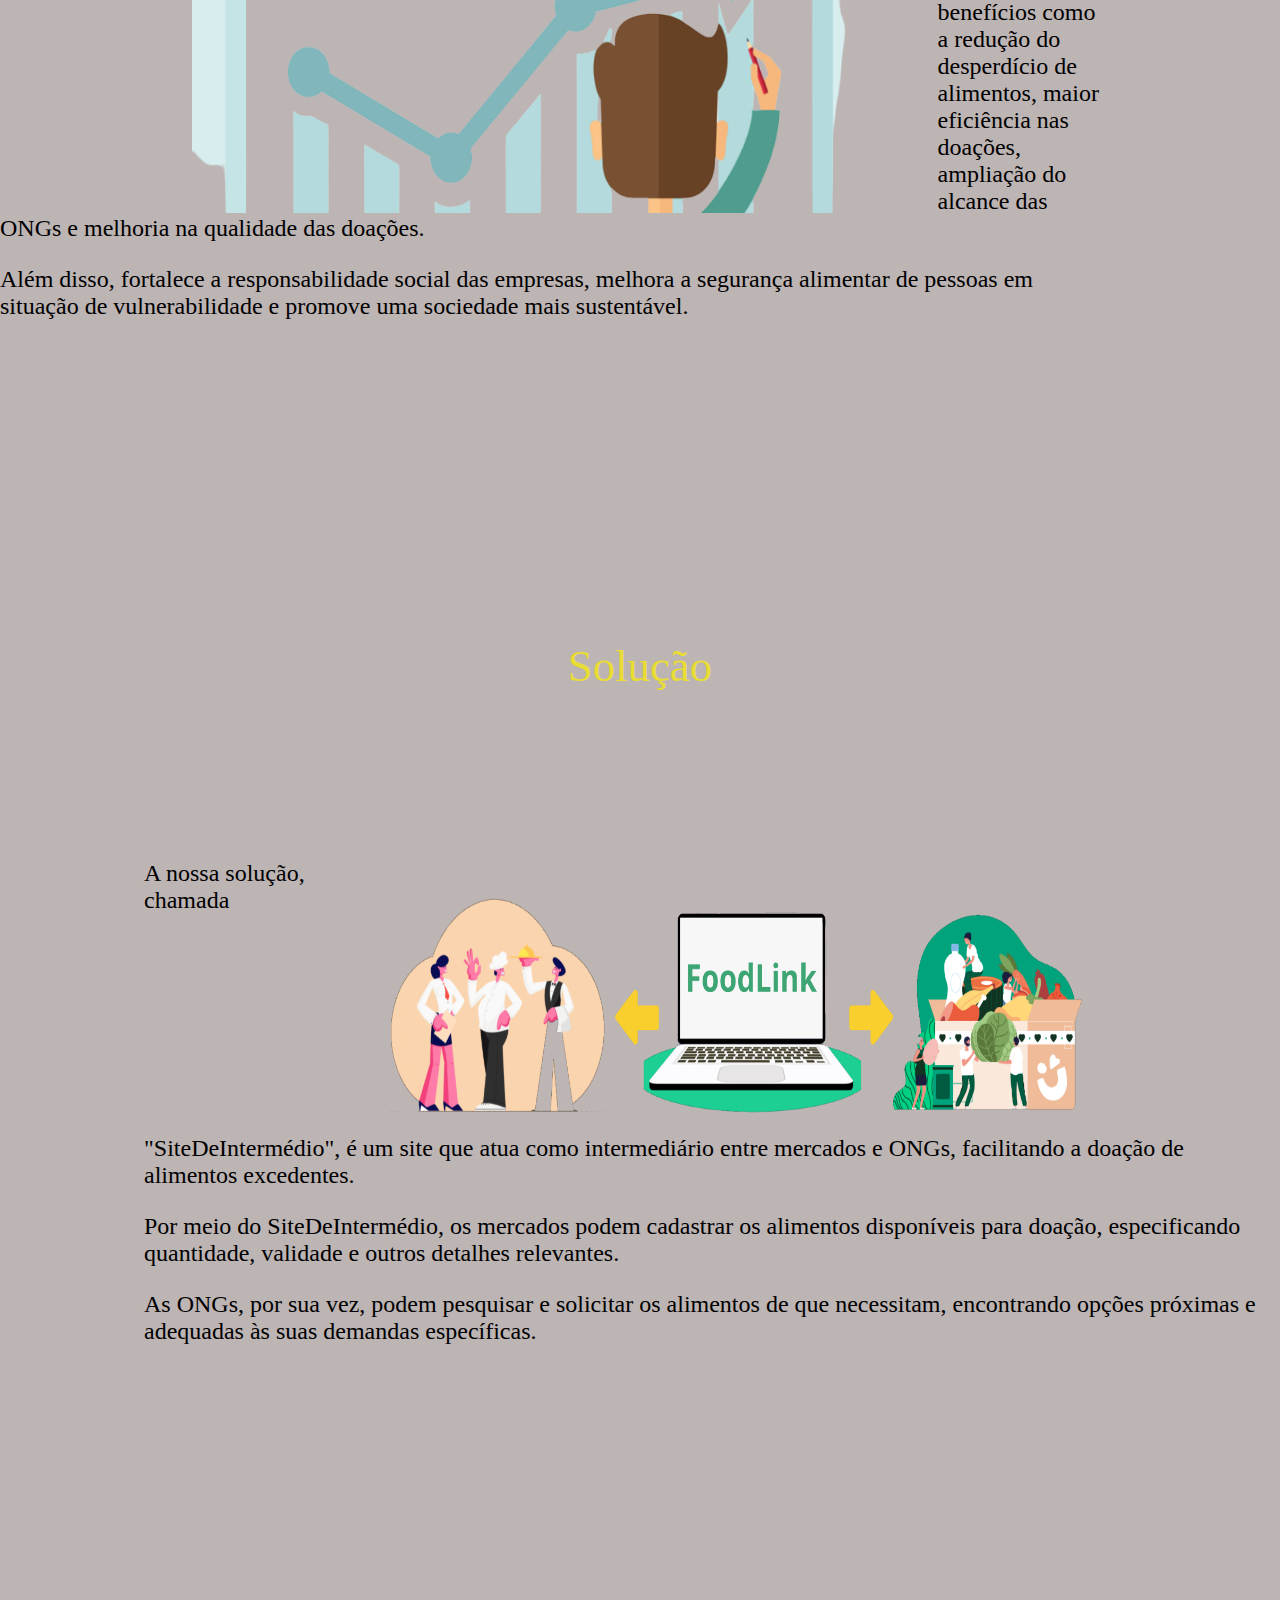
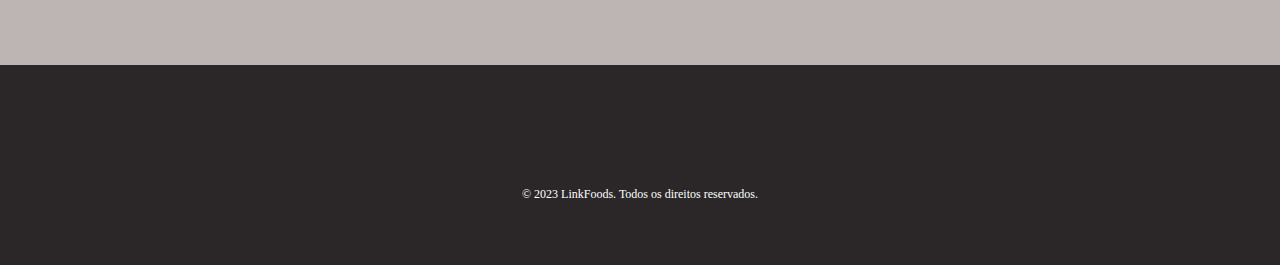
==== commit c241c74e: "." ====
--- a/index.html
+++ b/index.html
@@ -5,13 +5,11 @@
 	<meta name="viewport" content="width=device-width, initial-scale=1.0">
 	<title>LinkFoods</title>
 	<link rel="stylesheet" href="css/style.css" type="text/css">
-	<script src="./js/index.js"></script>
 </head>
 <body>
 	<div id="page">
 		<header>
 			<div>
-				<img src="images/logo.png" alt="">
 				<a href="index.html" class="logo"><img src="./images/mobile/logoo.jpeg.png" alt=""></a>
 				<ul id="navigation">
 					<li class="selected">
@@ -33,24 +31,20 @@
 						<a href="#solution">Solução</a>
 					</li>
 					<li>
-						<a href="./mensagem.html">Mensagem</a>
-					</li>
-					<li>
-						<a href="./cadastro.html">Login</a>
+						<a Público href="./cadastro.html">Cadastrar-se</a>
 					</li>
 				</ul>
 			</div>
 		</header>
 		<body>
-				  
 			<div class="body">
 				<div>
 					<section id="problem" class="section1">
 						<h1>O problema que a solução irá resolver</h1>
 						<img src="./images/mobile/diperdício1.png" alt="disperdicio alimentar" >
 					<div class="texto1">
-						<p>Desenvolvemos o projeto da plataforma FoodLink utilizando a tecnologia como meio que promove ações para reduzir a fome global e a escassez de alimentos.</p>
-						<p>Esperamos gerar um impacto social significativo ao envolver estabelecimentos que preparam refeições na rede de recursos alimentares acessíveis para doação.</p>
+						<p>Muitos mercados e estabelecimentos comerciais têm um excesso de alimentos que, por diversos motivos, não são vendidos e acabam sendo desperdiçados.</p>
+						<p>Essa solução visa reduzir o desperdício de alimentos ao permitir que os estabelecimentos façam doações diretas para as ONGs, evitando que a comida seja descartada.</p>
 					</div>
 					</section>
 
@@ -58,8 +52,8 @@
 						<h1>Público Alvo</h1>
 				        <img src="./images/mobile/Doação.png" alt="doação de alimentos" >
 					<div class="texto2">	
-						<p>O público-alvo dessa solução são os estabelecimentos que preparam refeições prontas para o consumo, que possuem excedentes de alimentos e desejam contribuir para a redução do desperdício.</p>
-						<p>Além disso, as ONGs e Banco de Alimentos que trabalham com ações sociais e enfrentam dificuldades em arrecadar alimentos. Essa solução conecta esses dois grupos, facilitando o processo de doação.</p>
+						<p>O público-alvo dessa solução são os mercados e estabelecimentos comerciais que possuem excedentes de alimentos e desejam contribuir para a redução do desperdício.</p>
+						<p>As ONGs que trabalham com ações sociais e enfrentam dificuldades em adquirir alimentos também são parte do público-alvo. Essa solução conecta esses dois grupos, facilitando o processo de doação.</p>
 					</div>			
 					</section>
 
@@ -68,26 +62,16 @@
 						<img src="./images/mobile/computador1.png" alt= "tecnologias" >
 					<div class="texto3">
 						<p>A solução será desenvolvida utilizando tecnologias web modernas, como HTML, CSS e JavaScript para a construção da interface e interações com o usuário.</p>
-						<p>Também serão utilizadas tecnologias de back-end, como um banco de dados para armazenar informações sobre os estabelecimentos doadores e organizações receptoras cadastrados, e uma linguagem de programação, como Python ou Node.js, para desenvolver a lógica de negócios e gerenciar as doações.</p>
-						<div class="carrossel">
-							<div class="carousel-container">
-								<img class="carousel-image active" src="./images/mobile/IMG-20230607-WA0180.jpg" alt="Imagem 1">
-								<img class="carousel-image" src="./images/mobile/css.png" alt="Imagem 2">
-								<img class="carousel-image" src="./images/mobile/js.jpg" alt="Imagem 3">
-								<button class="carousel-button previous">Anterior</button>
-								<button class="carousel-button next">Próximo</button>
-							</div>
-						</div>
-					</div>
-					
+						<p>Também serão utilizadas tecnologias de back-end, como um banco de dados para armazenar informações sobre os mercados e ONGs cadastrados, e uma linguagem de programação, como Python ou Node.js, para desenvolver a lógica de negócios e gerenciar as doações.</p>
+				    </div>
 					</section>
 
 					<section id="goals" class="section4">
 						<h1>Objetivos</h1>
 						<img src="./images/mobile/ajuda1.png" alt="objetivos" >
                     <div class="texto4">  
-						<p>Os principais objetivos dessa solução são reduzir o desperdício de alimentos, facilitar o processo de doação por parte de estabelecimentos que preparam refeições, e contribuir para a segurança alimentar de pessoas em situação de vulnerabilidade.</p>
-						<p>Além disso, buscamos promover a conscientização sobre o desperdício de alimentos e incentivar práticas mais sustentáveis na cadeia de abastecimento, estabelecendo parcerias duradouras entre estabelecimentos que preparam refeições e organizações receptoras dos alimentos.</p>
+						<p>Os principais objetivos dessa solução são reduzir o desperdício de alimentos, facilitar o processo de doação e contribuir para a segurança alimentar de pessoas em situação de vulnerabilidade.</p>
+						<p>Além disso, busca promover a conscientização sobre o desperdício de alimentos e incentivar práticas mais sustentáveis na cadeia de abastecimento, estabelecendo parcerias duradouras entre mercados e ONGs.</p>
 					  </div>
 					</section>
 
@@ -104,10 +88,9 @@
 						<h1>Solução</h1>
 						<img src="./images/mobile/projeto.png" alt="projeto">
 					<div class="texto6">
-						<p>A nossa solução FoodLink é um site que atua como intermediário entre restaurantes, cafeterias, bares, lanchonetes e estabelecimentos de foodservice com as ONGs e Banco de Alimentos, facilitando a doação de alimentos excedentes.</p>
-						<p>Por meio da nossa plataforma, os estabelecimentos doadores poderão cadastrar seus excedentes de alimentos, especificando quantidade, tipo de alimento e localização, e notificar os estabelecimentos receptores das doações sobre seus alimentos disponíveis.</p>
-						<p>	As ONGs e Banco de Alimentos, pr sua vez, terão acesso a essas informações e podem pesquisar, solicitar e agendar a retirada dos alimentos diretamente nos estabelecimentos ou, 
-							alternativamente, os estabelecimentos doadores poderão optar pelo serviço de entrega organizado pelo FoodLink, mediante ao pagamento de uma taxa.</p>
+						<p>A nossa solução, chamada "SiteDeIntermédio", é um site que atua como intermediário entre mercados e ONGs, facilitando a doação de alimentos excedentes.</p>
+						<p>Por meio do SiteDeIntermédio, os mercados podem cadastrar os alimentos disponíveis para doação, especificando quantidade, validade e outros detalhes relevantes.</p>
+						<p>As ONGs, por sua vez, podem pesquisar e solicitar os alimentos de que necessitam, encontrando opções próximas e adequadas às suas demandas específicas.</p>
 					</div>
 					</section>
 
@@ -122,7 +105,7 @@
 					<a href="#" class="googleplus">googleplus</a>
 					<a href="#" class="pinterest">pinterest</a>
 				</div>
-				<p>&copy; 2023 FoodLink. Todos os direitos reservados.</p>
+				<p>&copy; 2023 LinkFoods. Todos os direitos reservados.</p>
 			</div>
 		</footer>
 	</div>
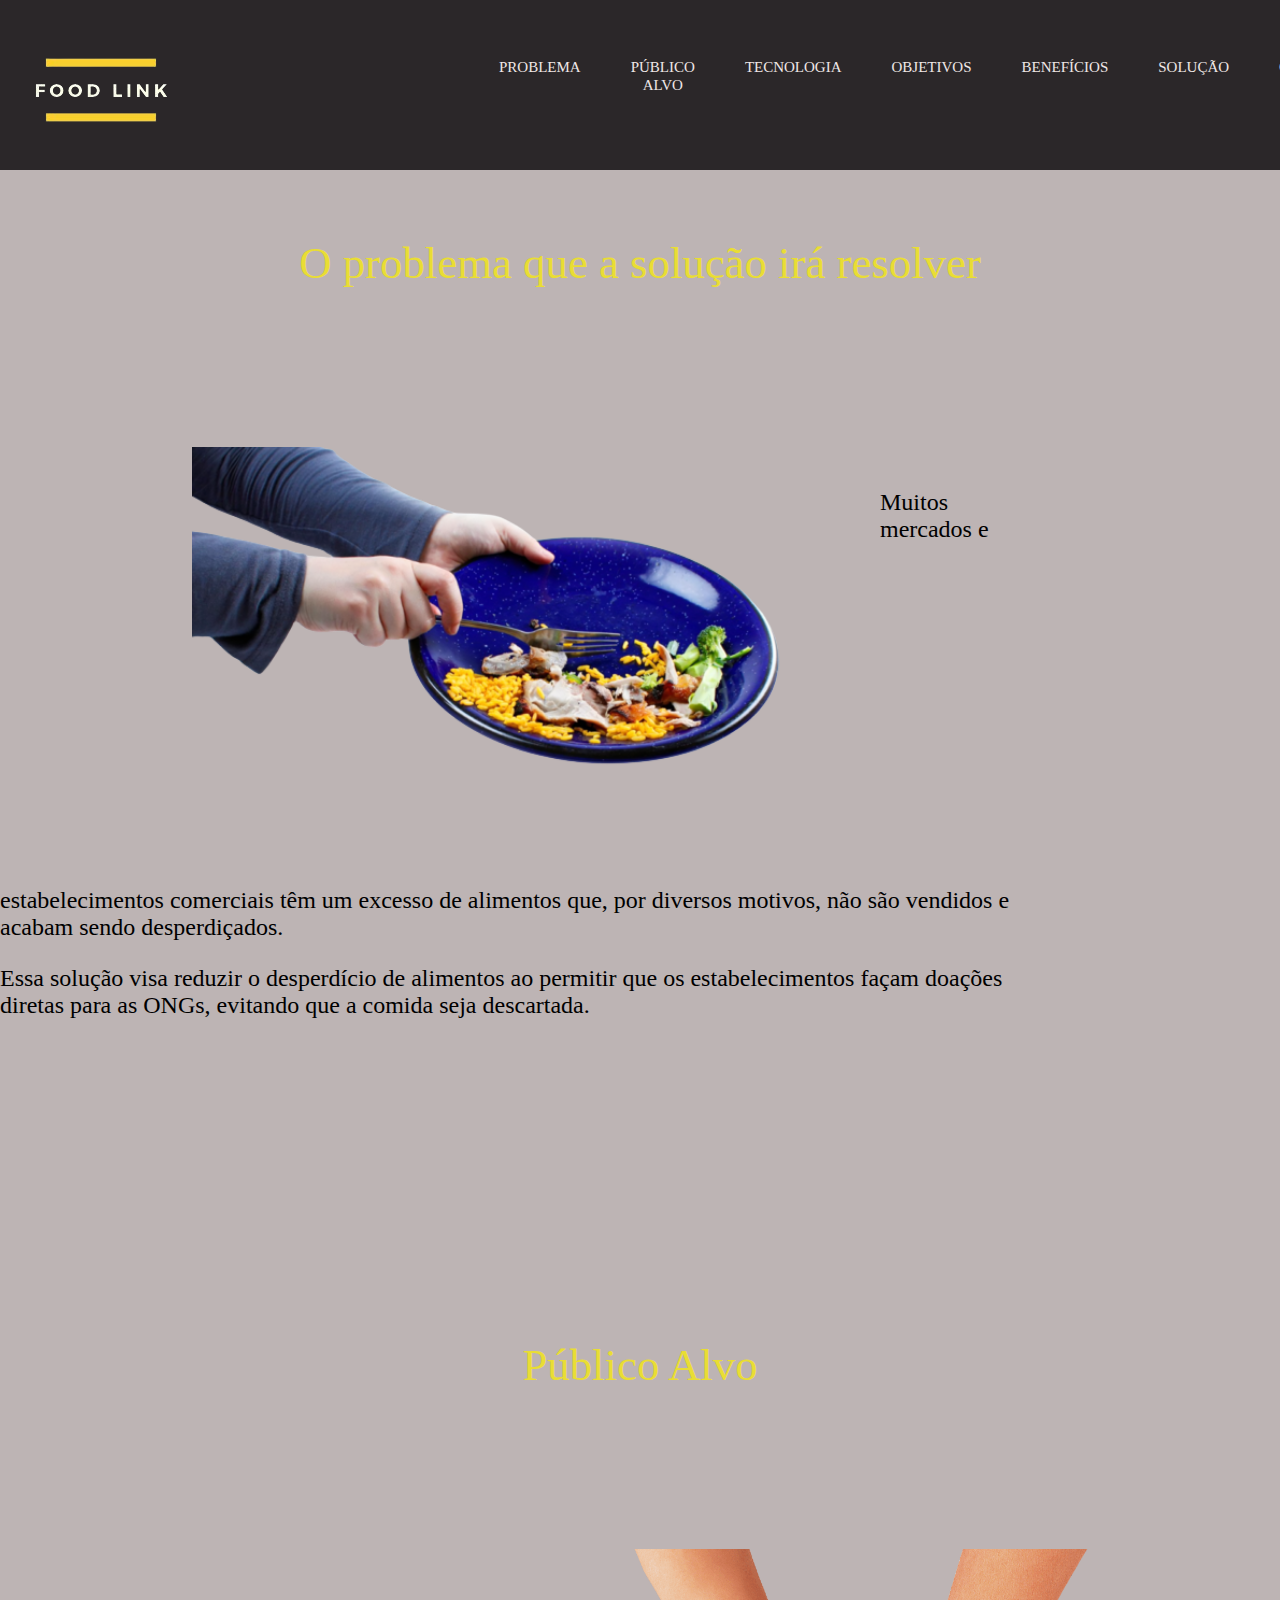
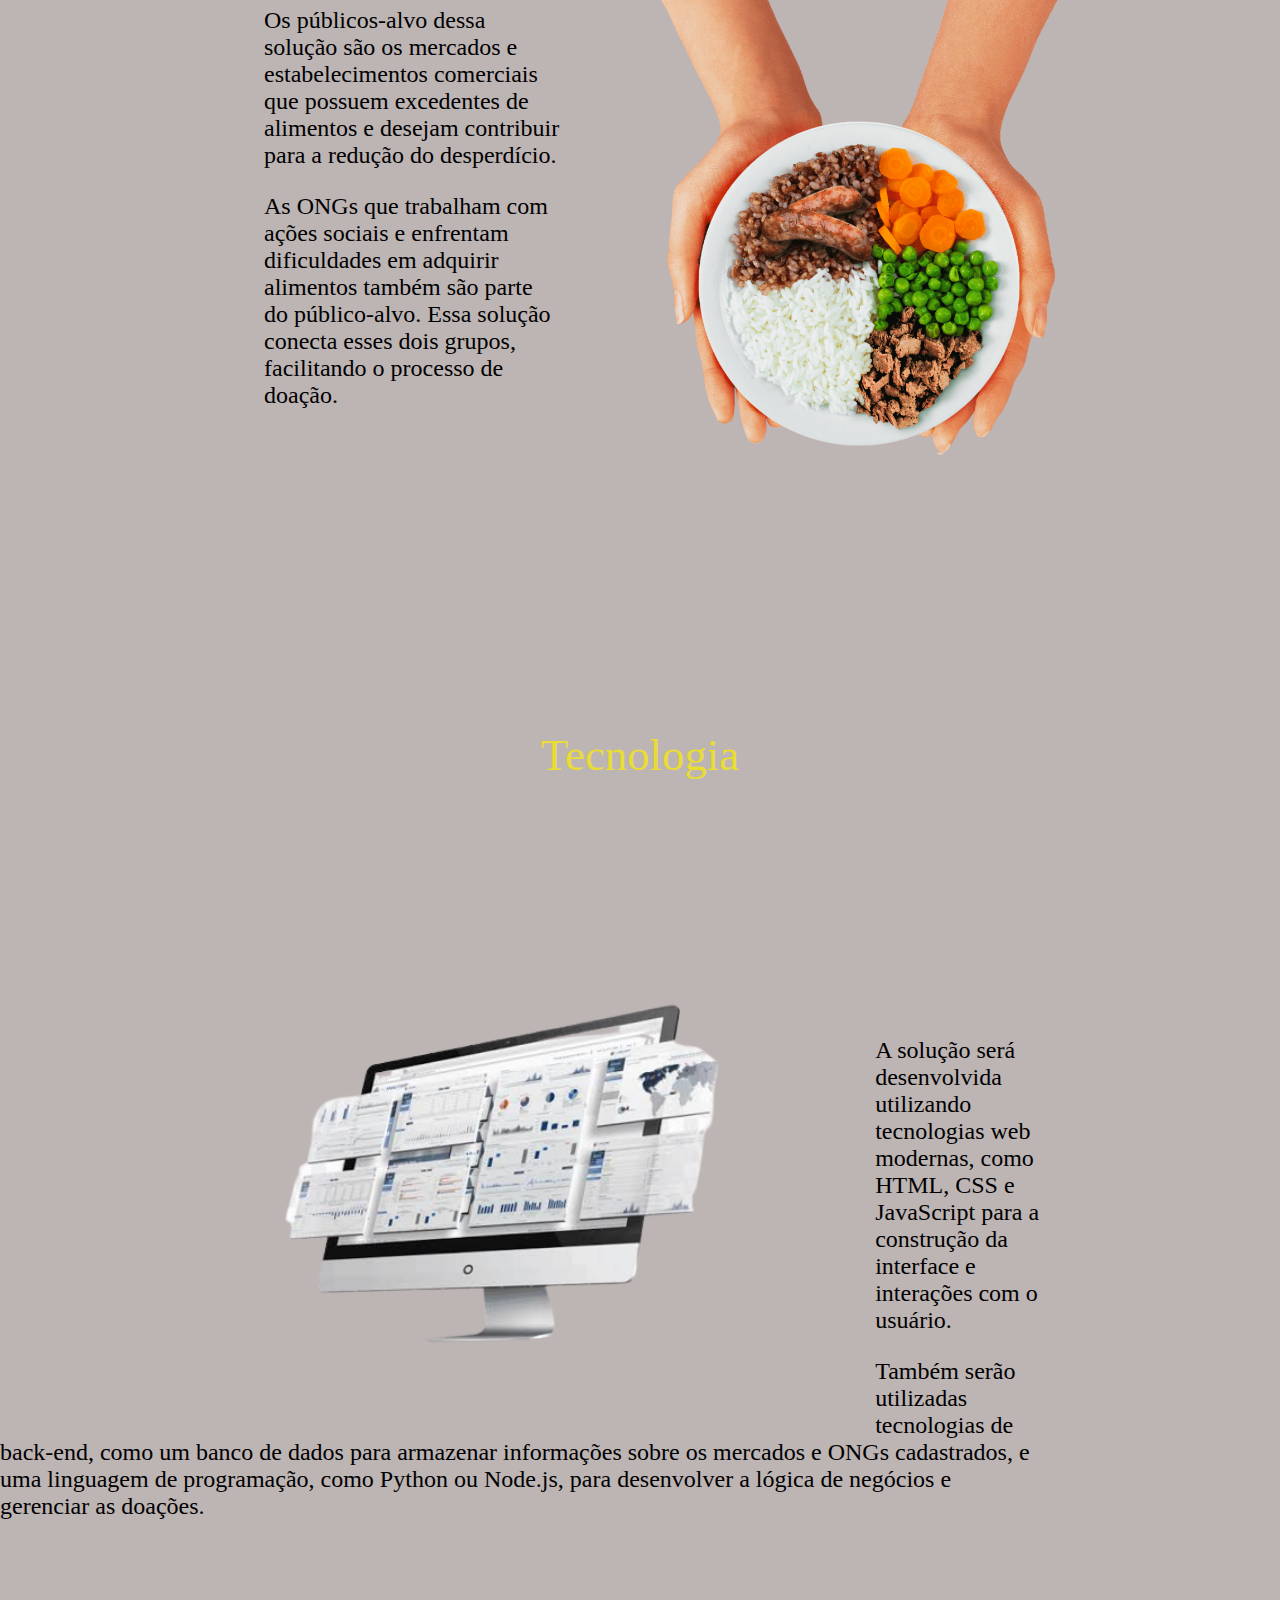
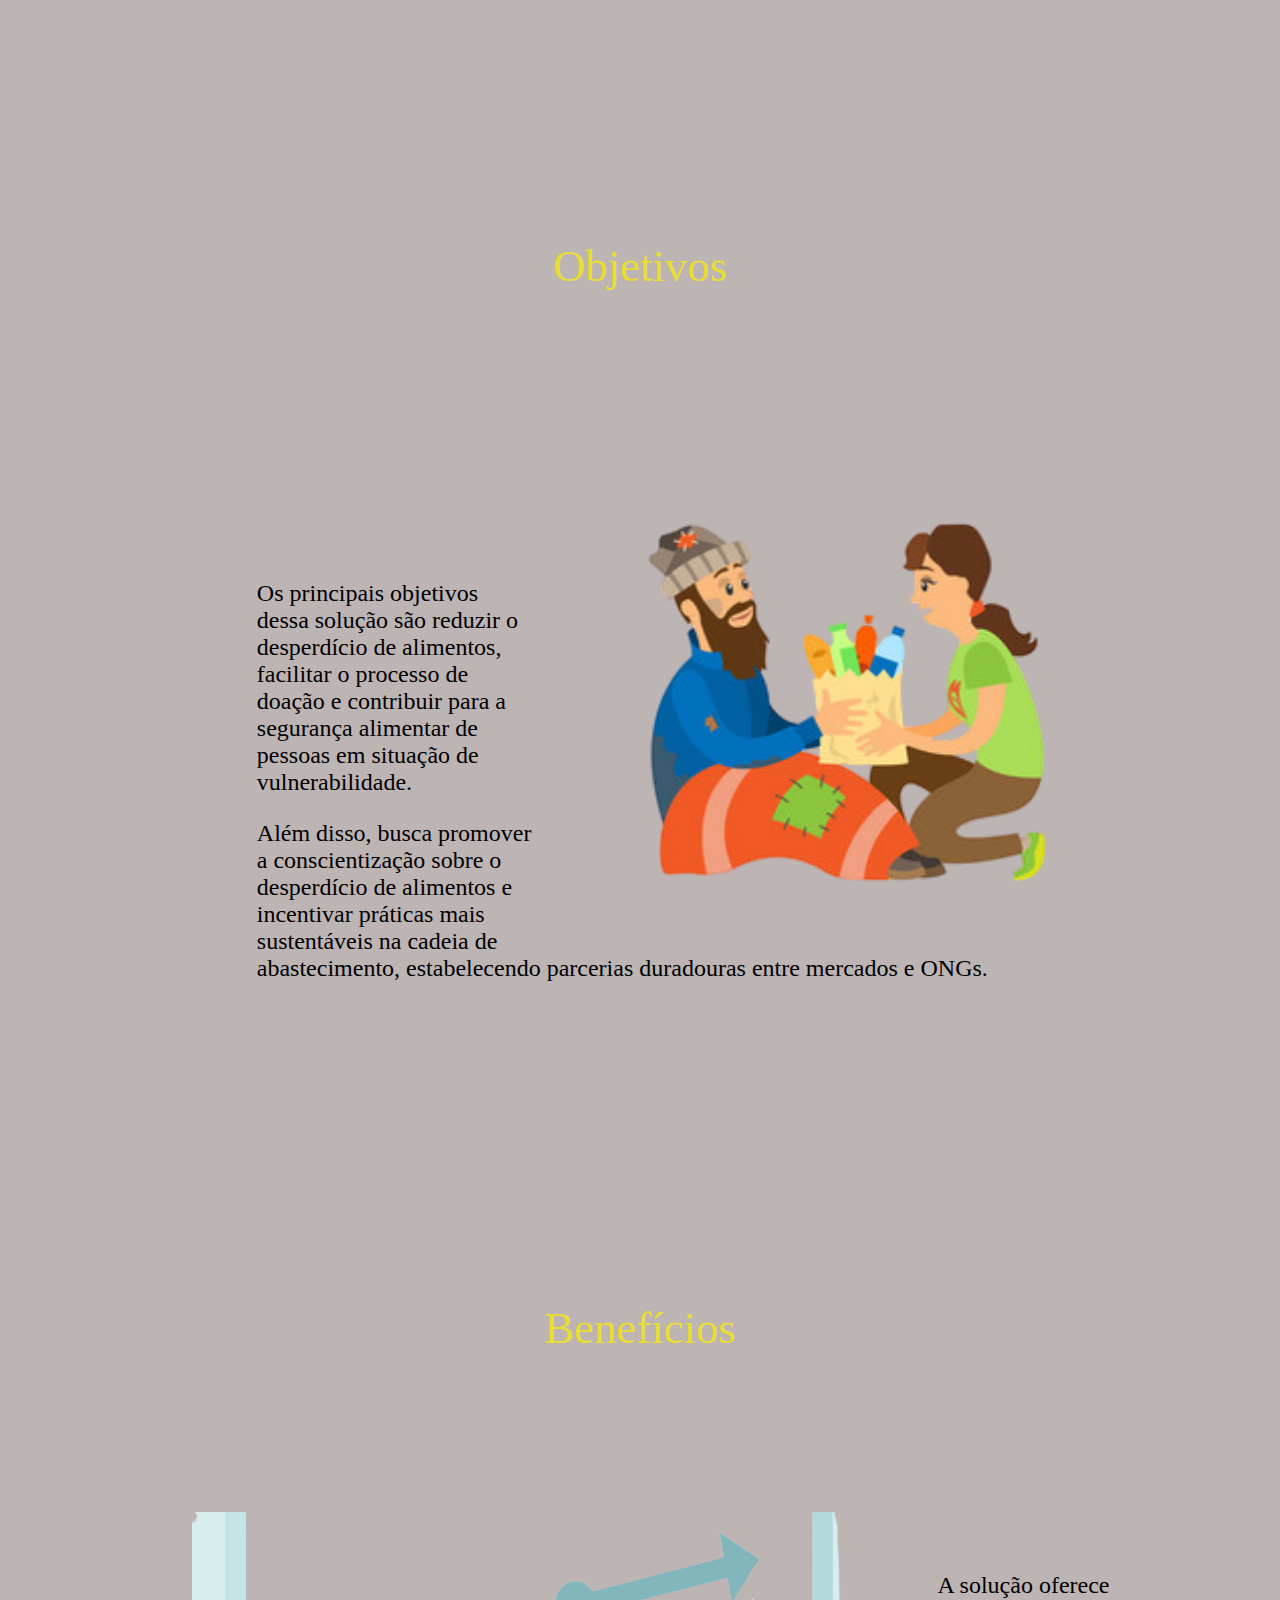
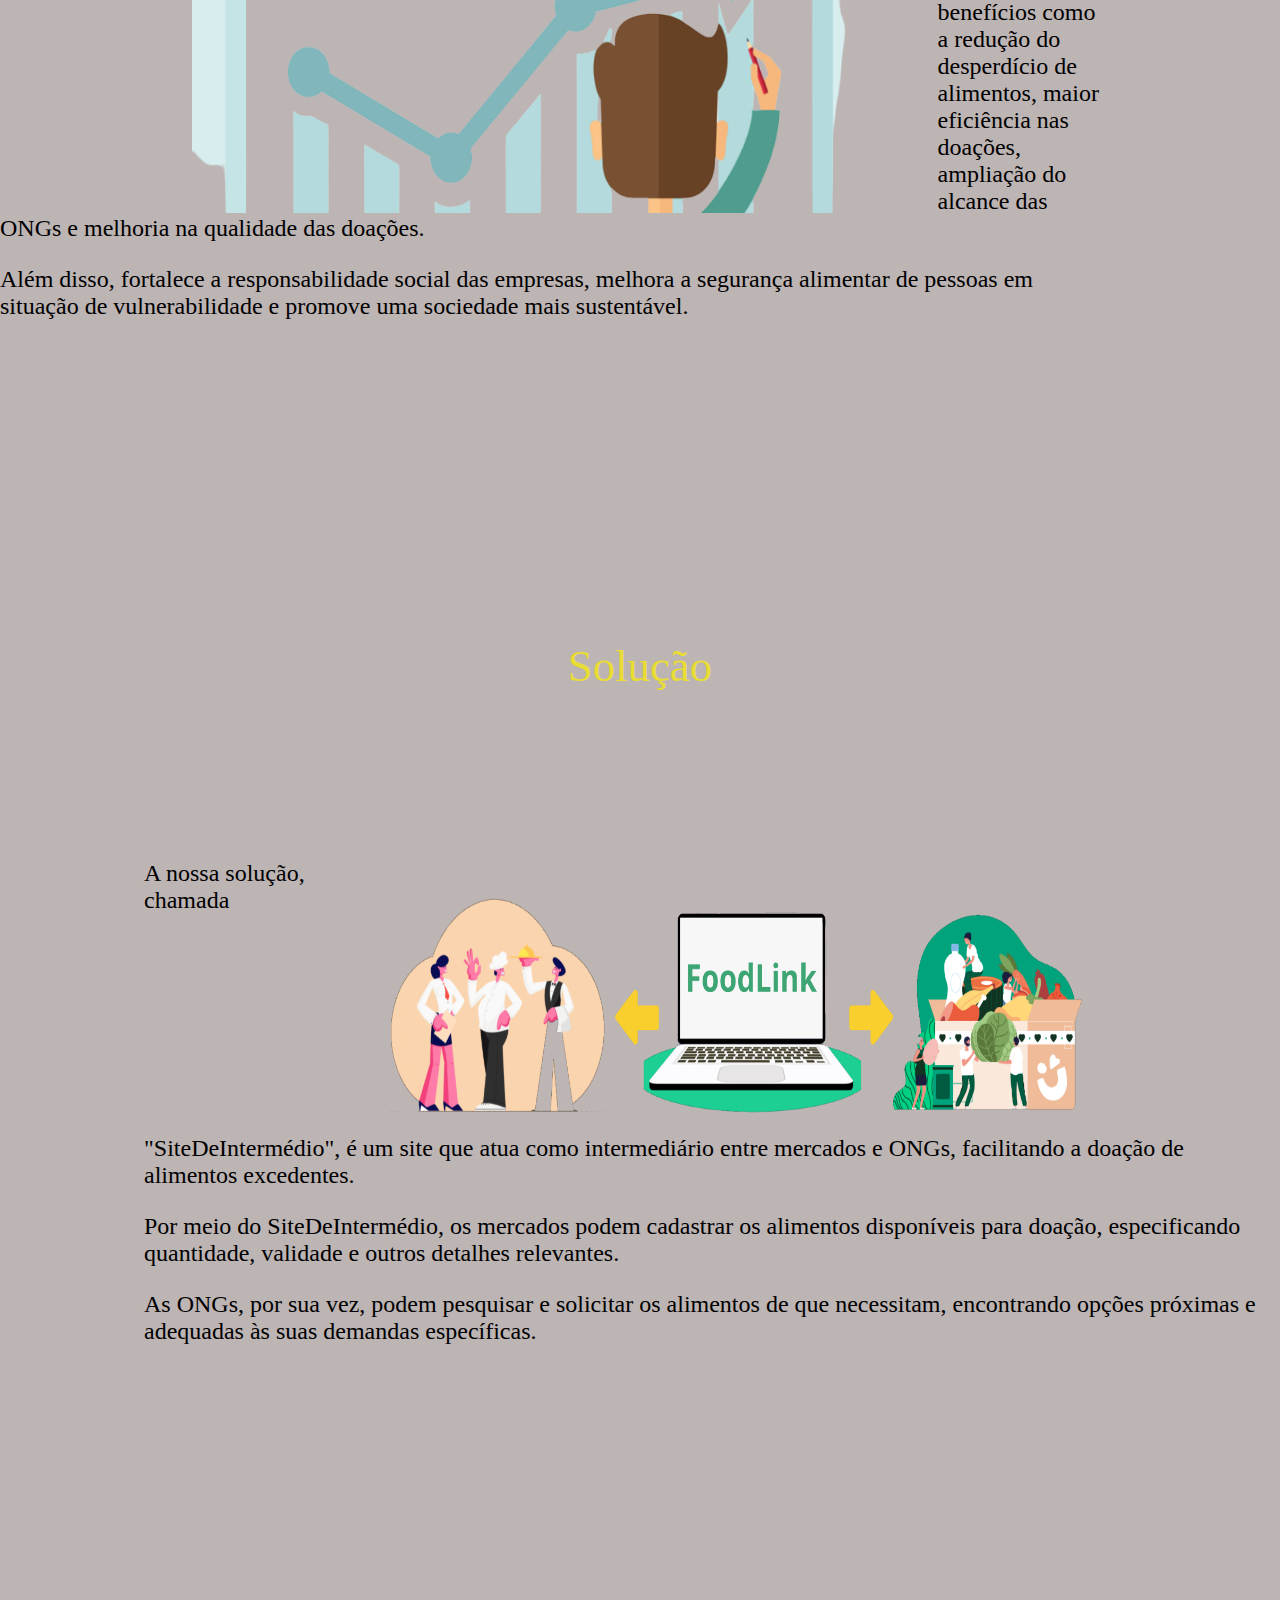
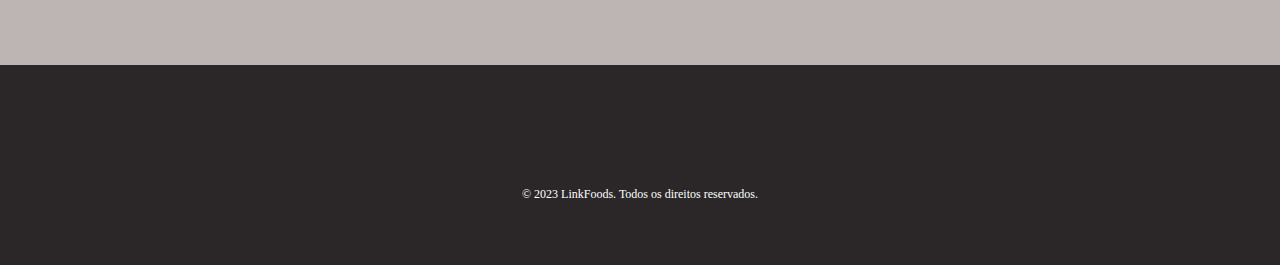
==== commit 79ed01ab: "alteração dos textos" ====
--- a/index.html
+++ b/index.html
@@ -52,7 +52,7 @@
 						<h1>Público Alvo</h1>
 				        <img src="./images/mobile/Doação.png" alt="doação de alimentos" >
 					<div class="texto2">	
-						<p>O público-alvo dessa solução são os mercados e estabelecimentos comerciais que possuem excedentes de alimentos e desejam contribuir para a redução do desperdício.</p>
+						<p>Os públicos-alvo dessa solução são os mercados e estabelecimentos comerciais que possuem excedentes de alimentos e desejam contribuir para a redução do desperdício.</p>
 						<p>As ONGs que trabalham com ações sociais e enfrentam dificuldades em adquirir alimentos também são parte do público-alvo. Essa solução conecta esses dois grupos, facilitando o processo de doação.</p>
 					</div>			
 					</section>
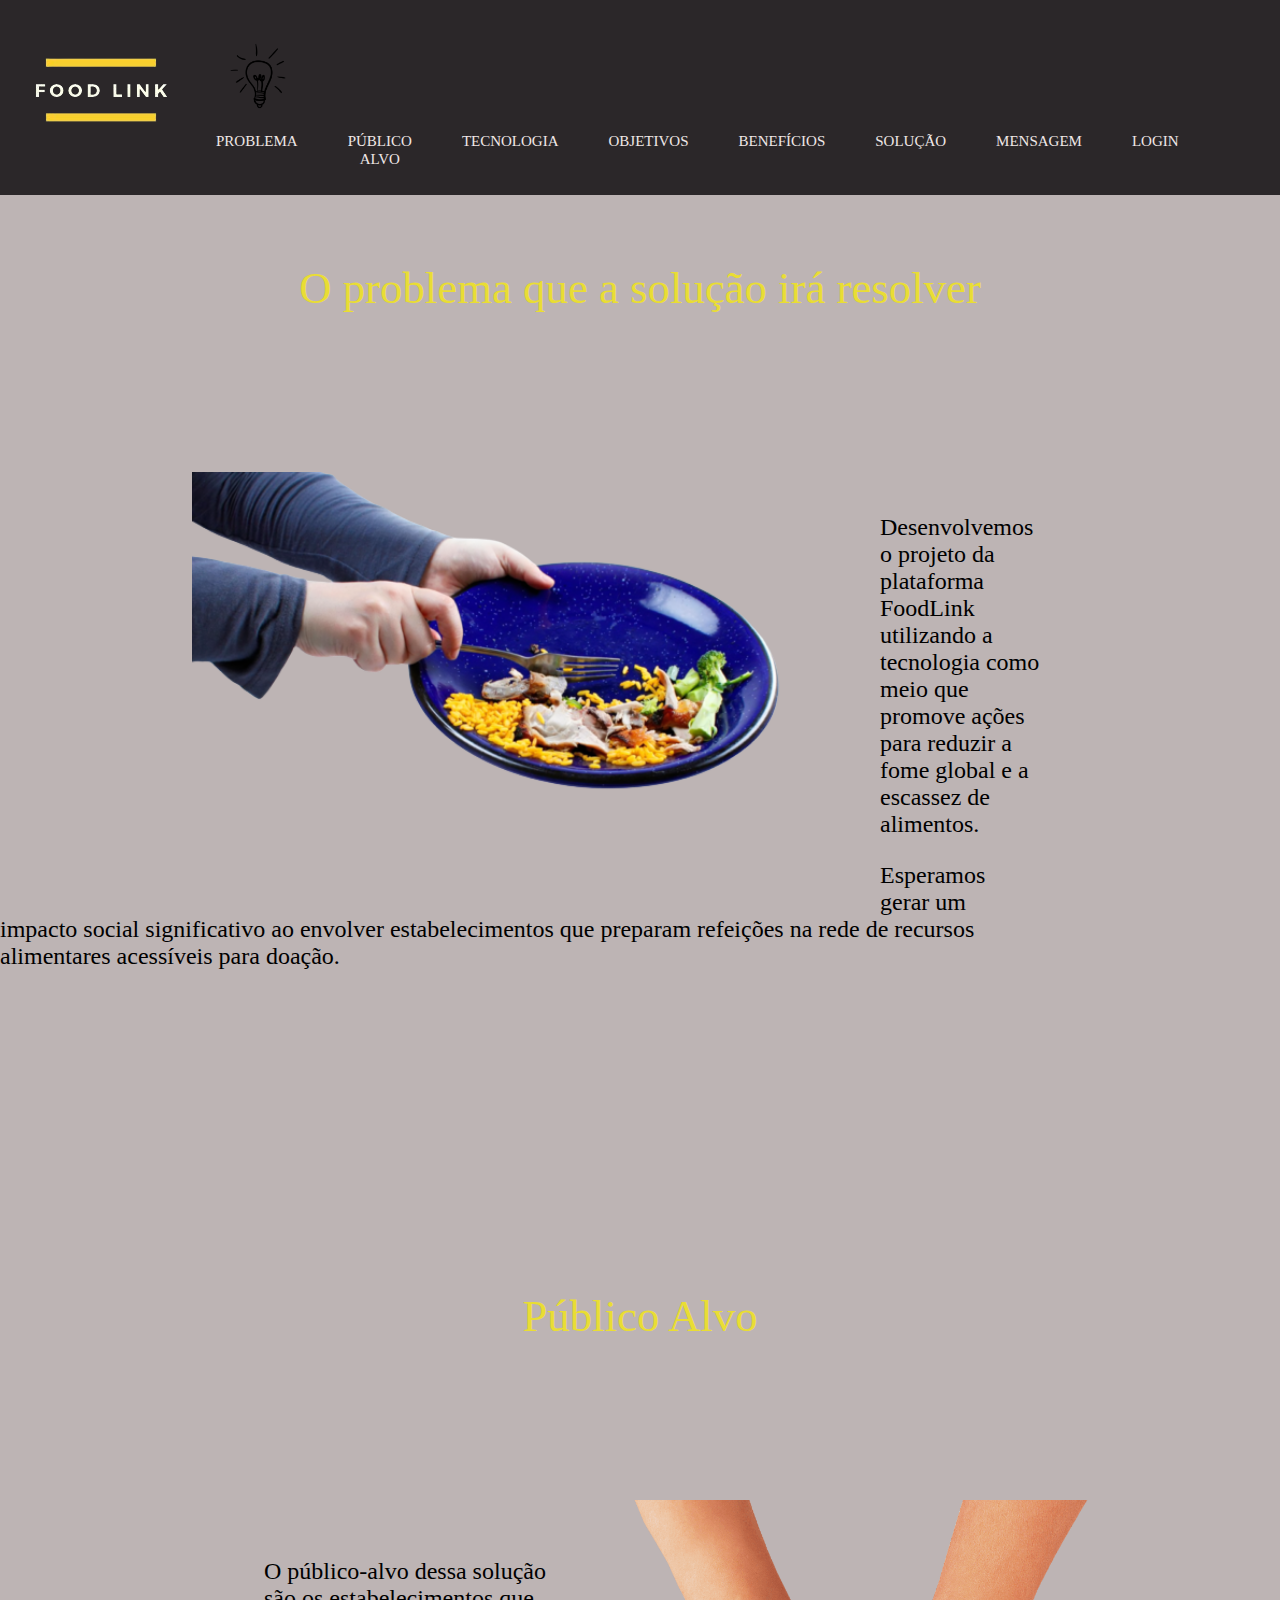
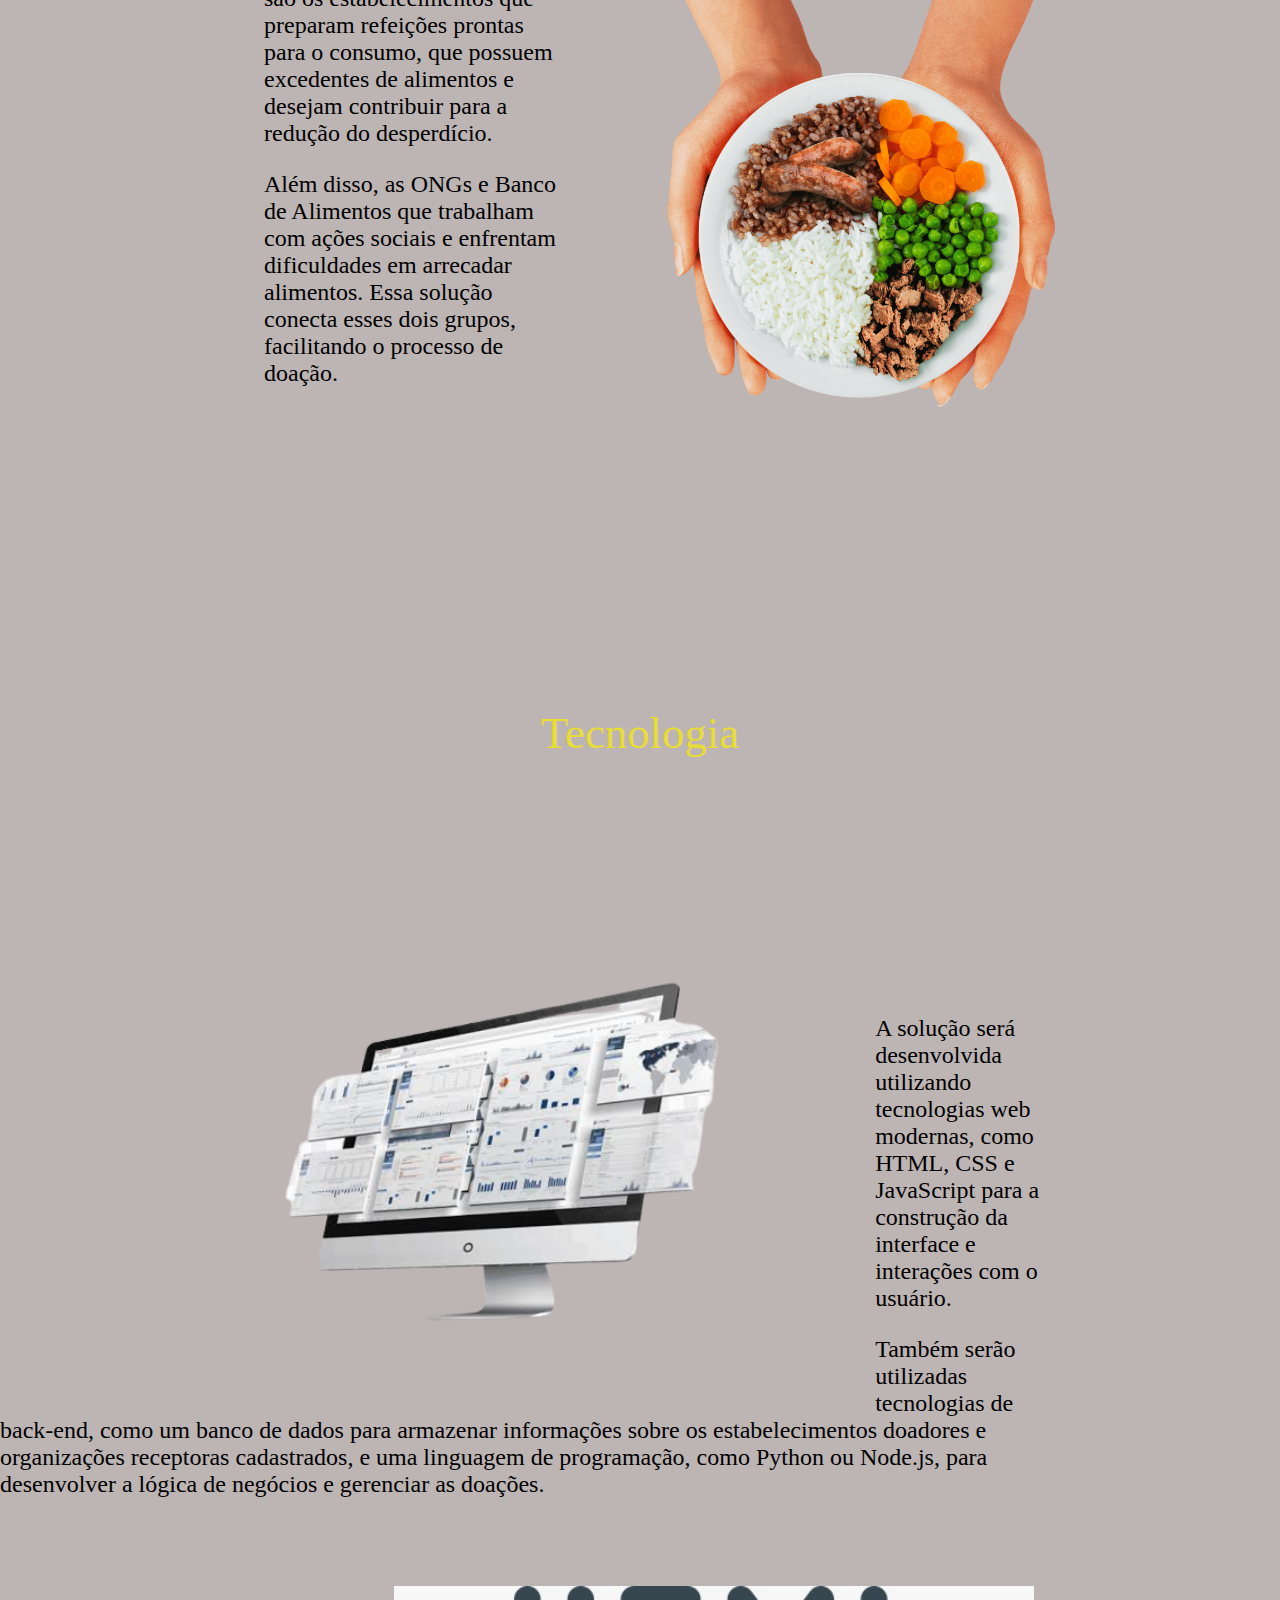
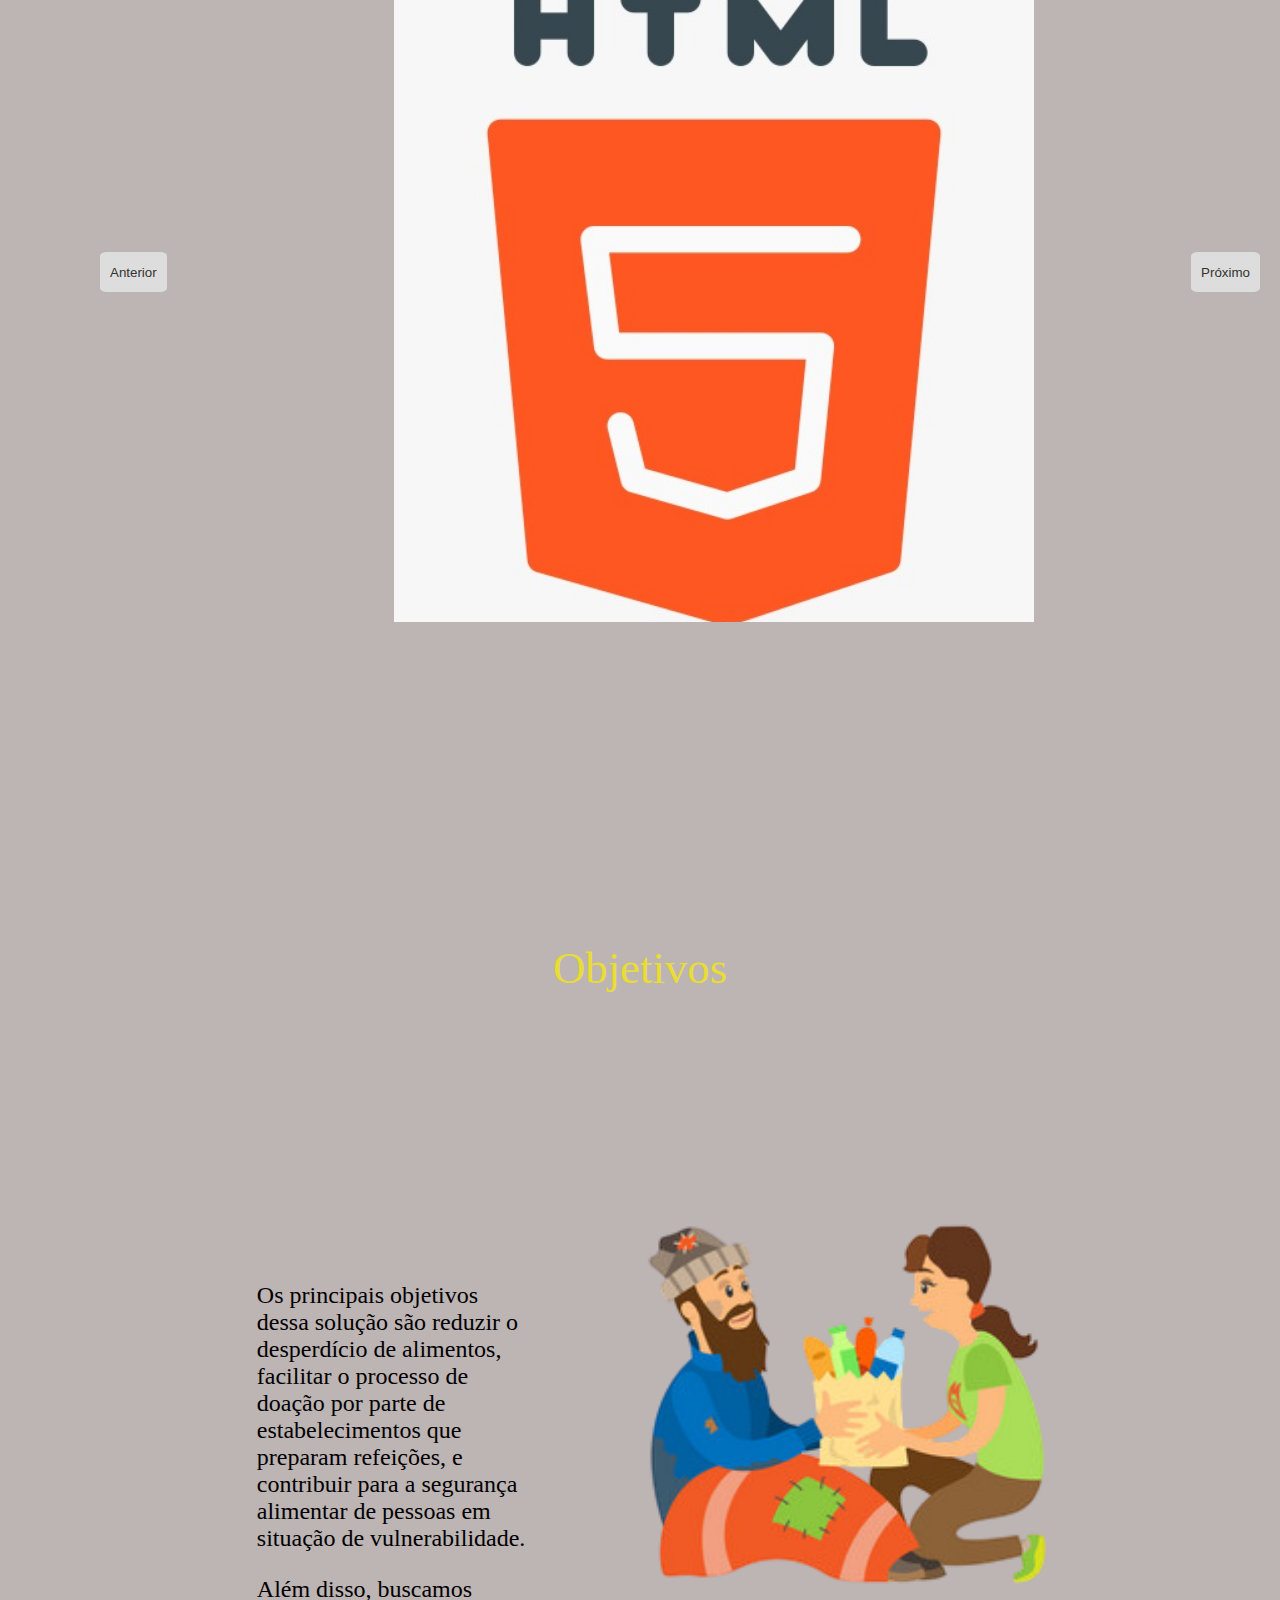
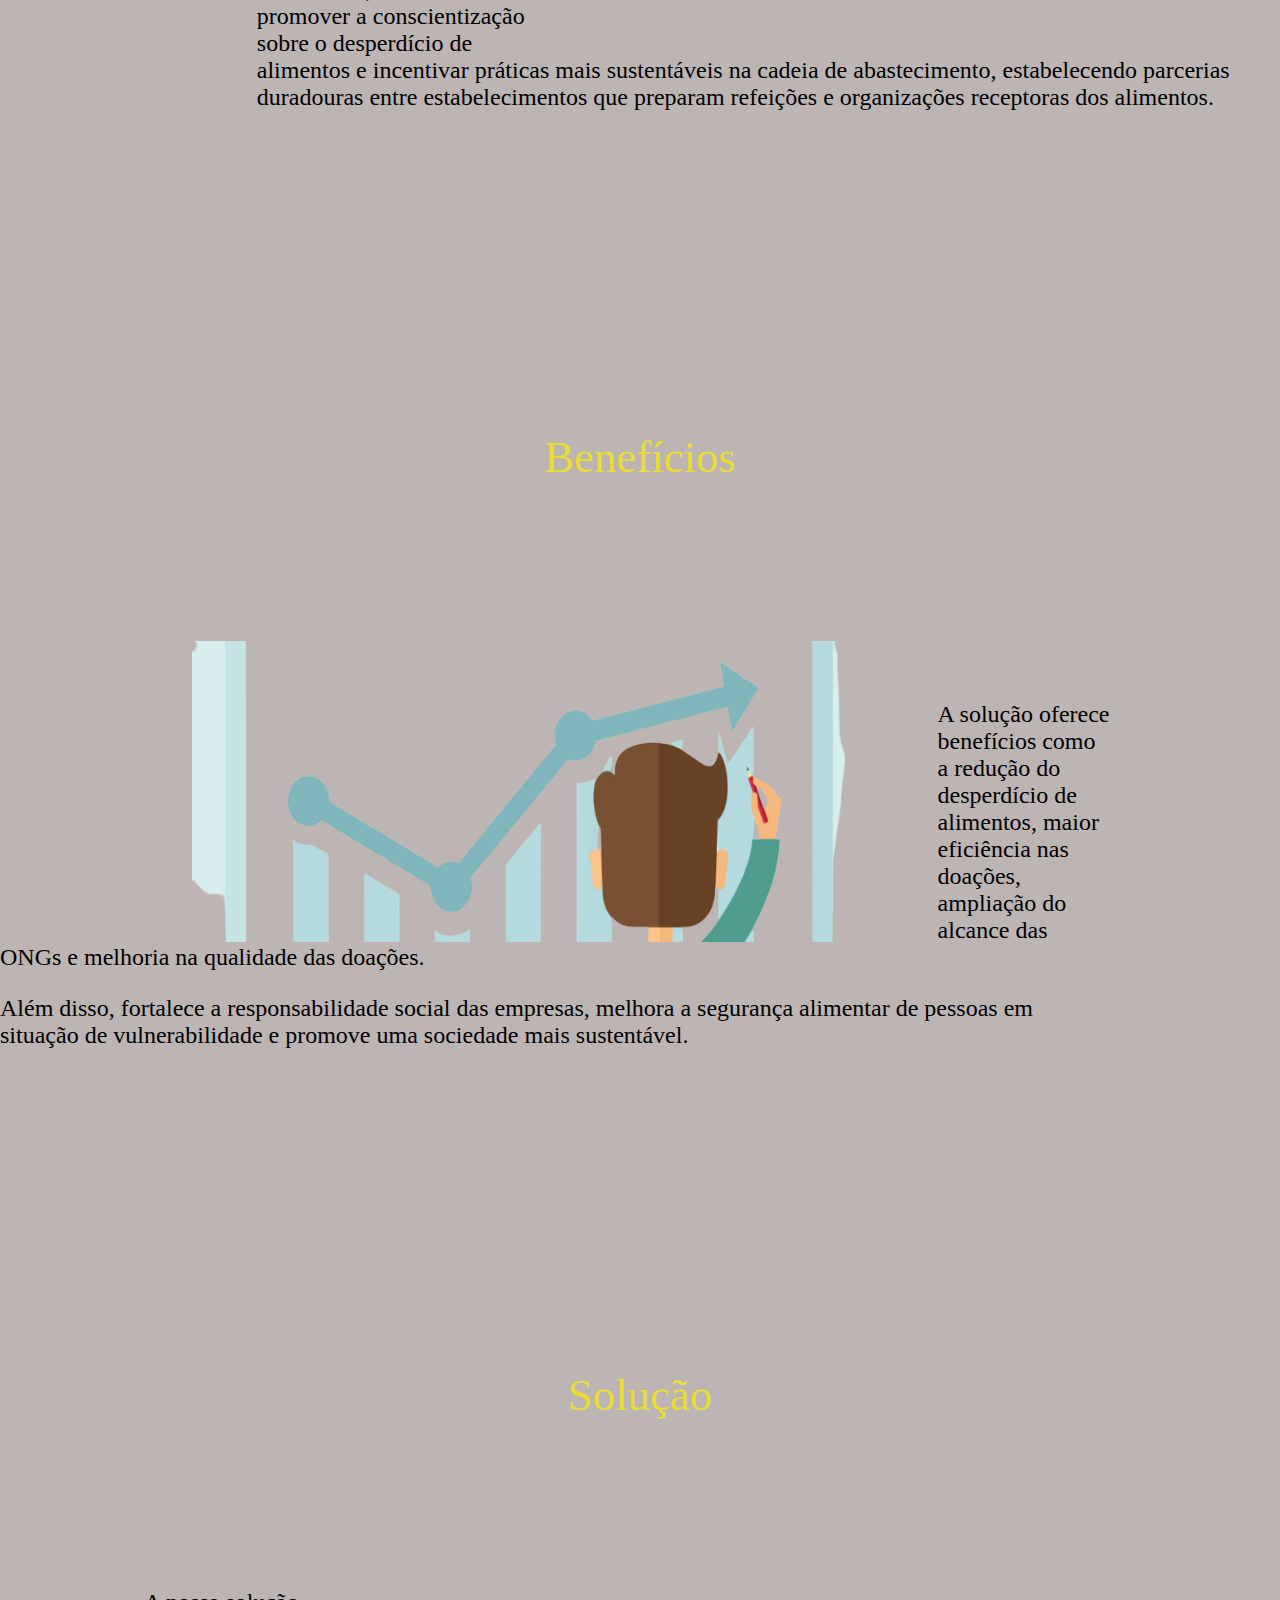
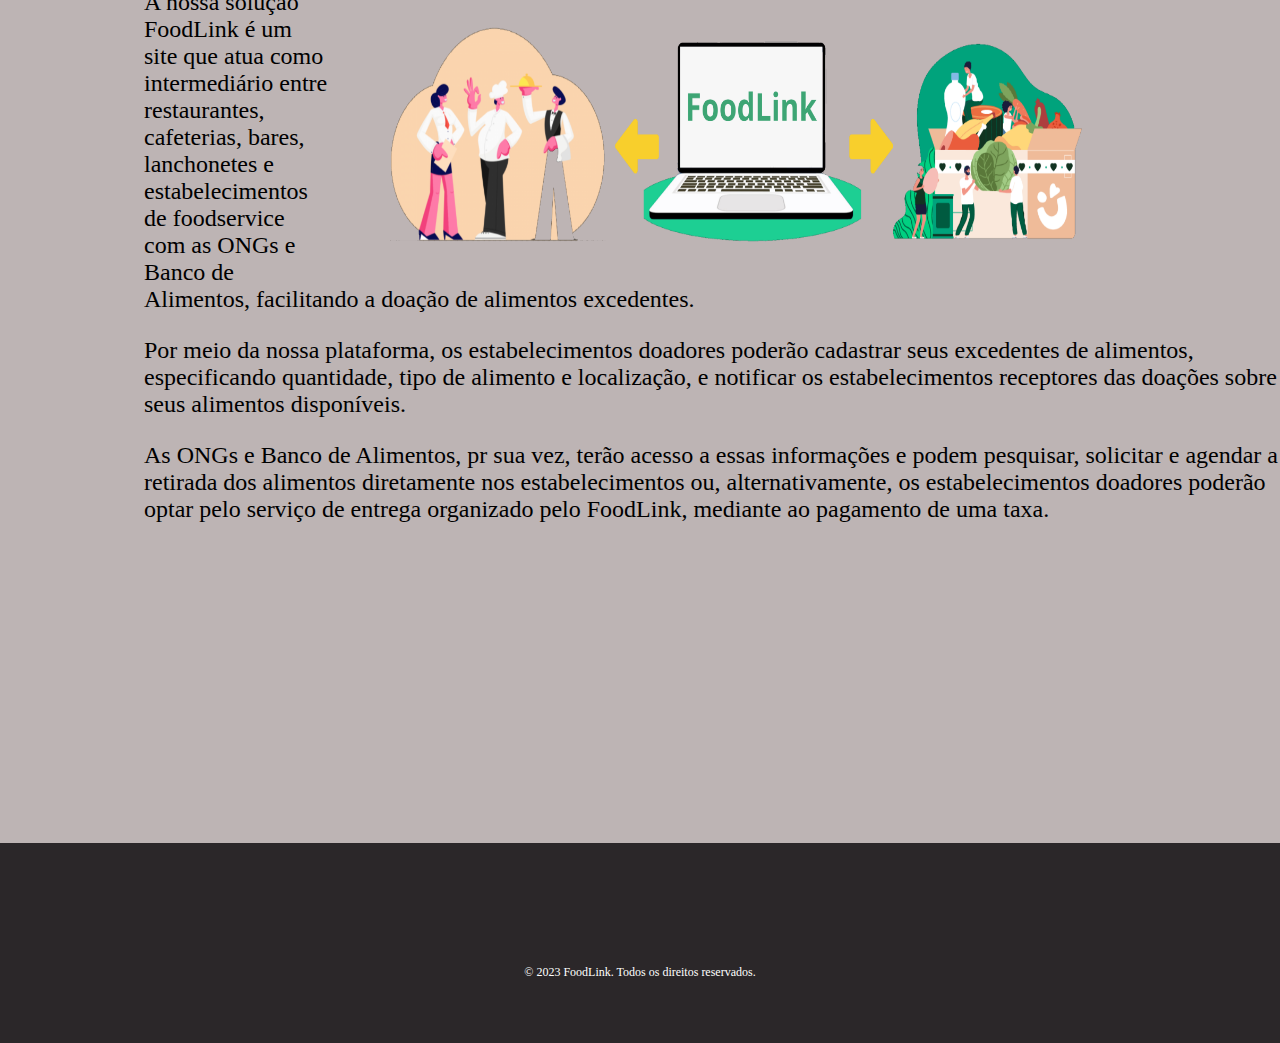
==== commit c36aafa3: "ajustando carrosel e modo escuro" ====
--- a/index.html
+++ b/index.html
@@ -5,12 +5,15 @@
 	<meta name="viewport" content="width=device-width, initial-scale=1.0">
 	<title>LinkFoods</title>
 	<link rel="stylesheet" href="css/style.css" type="text/css">
+	<script src="./js/index.js"></script>
 </head>
-<body>
+<body class="body">
 	<div id="page">
-		<header>
+		<header class="header">
 			<div>
 				<a href="index.html" class="logo"><img src="./images/mobile/logoo.jpeg.png" alt=""></a>
+				<img src="./images/mobile/apagada.png" alt="dark_mode" class="switch" onclick="switchModos()">
+				<!-- <div>teste</div> -->
 				<ul id="navigation">
 					<li class="selected">
 						<a href="#problem">Problema</a>
@@ -31,20 +34,25 @@
 						<a href="#solution">Solução</a>
 					</li>
 					<li>
-						<a Público href="./cadastro.html">Cadastrar-se</a>
+						<a href="./mensagem.html">Mensagem</a>
+					</li>
+					<li>
+						<a href="./cadastro.html">Login</a>
 					</li>
 				</ul>
 			</div>
 		</header>
 		<body>
-			<div class="body">
+				  
+			<!-- <div class="body"> -->
+			<div>
 				<div>
 					<section id="problem" class="section1">
 						<h1>O problema que a solução irá resolver</h1>
 						<img src="./images/mobile/diperdício1.png" alt="disperdicio alimentar" >
 					<div class="texto1">
-						<p>Muitos mercados e estabelecimentos comerciais têm um excesso de alimentos que, por diversos motivos, não são vendidos e acabam sendo desperdiçados.</p>
-						<p>Essa solução visa reduzir o desperdício de alimentos ao permitir que os estabelecimentos façam doações diretas para as ONGs, evitando que a comida seja descartada.</p>
+						<p>Desenvolvemos o projeto da plataforma FoodLink utilizando a tecnologia como meio que promove ações para reduzir a fome global e a escassez de alimentos.</p>
+						<p>Esperamos gerar um impacto social significativo ao envolver estabelecimentos que preparam refeições na rede de recursos alimentares acessíveis para doação.</p>
 					</div>
 					</section>
 
@@ -52,8 +60,8 @@
 						<h1>Público Alvo</h1>
 				        <img src="./images/mobile/Doação.png" alt="doação de alimentos" >
 					<div class="texto2">	
-						<p>Os públicos-alvo dessa solução são os mercados e estabelecimentos comerciais que possuem excedentes de alimentos e desejam contribuir para a redução do desperdício.</p>
-						<p>As ONGs que trabalham com ações sociais e enfrentam dificuldades em adquirir alimentos também são parte do público-alvo. Essa solução conecta esses dois grupos, facilitando o processo de doação.</p>
+						<p>O público-alvo dessa solução são os estabelecimentos que preparam refeições prontas para o consumo, que possuem excedentes de alimentos e desejam contribuir para a redução do desperdício.</p>
+						<p>Além disso, as ONGs e Banco de Alimentos que trabalham com ações sociais e enfrentam dificuldades em arrecadar alimentos. Essa solução conecta esses dois grupos, facilitando o processo de doação.</p>
 					</div>			
 					</section>
 
@@ -62,16 +70,26 @@
 						<img src="./images/mobile/computador1.png" alt= "tecnologias" >
 					<div class="texto3">
 						<p>A solução será desenvolvida utilizando tecnologias web modernas, como HTML, CSS e JavaScript para a construção da interface e interações com o usuário.</p>
-						<p>Também serão utilizadas tecnologias de back-end, como um banco de dados para armazenar informações sobre os mercados e ONGs cadastrados, e uma linguagem de programação, como Python ou Node.js, para desenvolver a lógica de negócios e gerenciar as doações.</p>
-				    </div>
+						<p>Também serão utilizadas tecnologias de back-end, como um banco de dados para armazenar informações sobre os estabelecimentos doadores e organizações receptoras cadastrados, e uma linguagem de programação, como Python ou Node.js, para desenvolver a lógica de negócios e gerenciar as doações.</p>
+					</div>
+					<div class="carrossel">
+						<div class="carousel-container">
+							<img class="carousel-image active" src="./images/mobile/IMG-20230607-WA0180.jpg" alt="Imagem 1">
+							<img class="carousel-image" src="./images/mobile/css.png" alt="Imagem 2">
+							<img class="carousel-image" src="./images/mobile/js.jpg" alt="Imagem 3">
+							<button class="carousel-button previous">Anterior</button>
+							<button class="carousel-button next">Próximo</button>
+						</div>
+					</div>
+					
 					</section>
 
 					<section id="goals" class="section4">
 						<h1>Objetivos</h1>
 						<img src="./images/mobile/ajuda1.png" alt="objetivos" >
                     <div class="texto4">  
-						<p>Os principais objetivos dessa solução são reduzir o desperdício de alimentos, facilitar o processo de doação e contribuir para a segurança alimentar de pessoas em situação de vulnerabilidade.</p>
-						<p>Além disso, busca promover a conscientização sobre o desperdício de alimentos e incentivar práticas mais sustentáveis na cadeia de abastecimento, estabelecendo parcerias duradouras entre mercados e ONGs.</p>
+						<p>Os principais objetivos dessa solução são reduzir o desperdício de alimentos, facilitar o processo de doação por parte de estabelecimentos que preparam refeições, e contribuir para a segurança alimentar de pessoas em situação de vulnerabilidade.</p>
+						<p>Além disso, buscamos promover a conscientização sobre o desperdício de alimentos e incentivar práticas mais sustentáveis na cadeia de abastecimento, estabelecendo parcerias duradouras entre estabelecimentos que preparam refeições e organizações receptoras dos alimentos.</p>
 					  </div>
 					</section>
 
@@ -88,16 +106,17 @@
 						<h1>Solução</h1>
 						<img src="./images/mobile/projeto.png" alt="projeto">
 					<div class="texto6">
-						<p>A nossa solução, chamada "SiteDeIntermédio", é um site que atua como intermediário entre mercados e ONGs, facilitando a doação de alimentos excedentes.</p>
-						<p>Por meio do SiteDeIntermédio, os mercados podem cadastrar os alimentos disponíveis para doação, especificando quantidade, validade e outros detalhes relevantes.</p>
-						<p>As ONGs, por sua vez, podem pesquisar e solicitar os alimentos de que necessitam, encontrando opções próximas e adequadas às suas demandas específicas.</p>
+						<p>A nossa solução FoodLink é um site que atua como intermediário entre restaurantes, cafeterias, bares, lanchonetes e estabelecimentos de foodservice com as ONGs e Banco de Alimentos, facilitando a doação de alimentos excedentes.</p>
+						<p>Por meio da nossa plataforma, os estabelecimentos doadores poderão cadastrar seus excedentes de alimentos, especificando quantidade, tipo de alimento e localização, e notificar os estabelecimentos receptores das doações sobre seus alimentos disponíveis.</p>
+						<p>	As ONGs e Banco de Alimentos, pr sua vez, terão acesso a essas informações e podem pesquisar, solicitar e agendar a retirada dos alimentos diretamente nos estabelecimentos ou, 
+							alternativamente, os estabelecimentos doadores poderão optar pelo serviço de entrega organizado pelo FoodLink, mediante ao pagamento de uma taxa.</p>
 					</div>
 					</section>
 
 				</div>
 			</div>
 		</body>
-		<footer>
+		<footer class="footer">
 			<div>
 				<div class="connect">
 					<a href="#" class="facebook">facebook</a>
@@ -105,7 +124,7 @@
 					<a href="#" class="googleplus">googleplus</a>
 					<a href="#" class="pinterest">pinterest</a>
 				</div>
-				<p>&copy; 2023 LinkFoods. Todos os direitos reservados.</p>
+				<p>&copy; 2023 FoodLink. Todos os direitos reservados.</p>
 			</div>
 		</footer>
 	</div>
--- a/css/style.css
+++ b/css/style.css
@@ -1,9 +1,10 @@
-body {
+.body {
 	margin: 0;
 	padding: 0;
 	position: relative;
 	width: auto;
 	background-color: rgb(189, 180, 180);
+	/* background-color: red; */
 }
 body #page {
 	margin: 0;
@@ -23,7 +24,7 @@
 	
 }
 
-header {
+.header {
 	background-color: #2b2729;
 	margin: 0;
 	padding: 0;
@@ -36,7 +37,7 @@
 	padding: 2.5625em 0.625em 1.6875em;
 }
 
-header div a.logo {
+.logo {
 	float: left;
 	padding: 0;
 	width: auto;
@@ -49,10 +50,10 @@
 }
 header div ul {
 	display: flex;
-	float: center;
+	/* float: center; */
 	white-space: 0.5em;
 	list-style: none outside none;
-	margin: 0 auto;
+	margin: 0;
 	padding: 17px 0 0;
 	text-align: center;
 	width: 513px;
@@ -143,7 +144,7 @@
 .section5,
 .section6 {
 	margin-bottom: 20em;
-	
+	color: black;
 }
 
 
@@ -272,7 +273,7 @@
 
 
 
-footer {
+.footer {
 	background-color: #2b2729;
 	margin: 0;
 	padding: 0;
@@ -284,7 +285,7 @@
 	overflow: hidden;
 	padding: 59px 0 13px;
 }
-footer div p {
+.footer div p {
 	color: #FFFFFF;
 	display: block;
 	font-family: roboto-regular-webfont;
@@ -328,11 +329,22 @@
 	background-position: 0 -96px;
 }
 
+/* .carrossel {
+	margin: auto;
+	position: relative;
+
+} */
 .carousel-container {
-	width: 900px;
+	width: 100%;
 	height: 700px;
 	overflow: hidden;
 	position: relative;
+	display: flex;
+	margin: 0;
+	align-items: center;
+	justify-content: center;
+	display: flex;
+	
   }
   
   .carousel-image {
@@ -340,7 +352,7 @@
 	height: 100%;
 	position: absolute;
 	top: 0;
-	left: 0;
+	/* left: 0; */
 	opacity: 0;
 	transition: opacity 0.5s ease-in-out;
   }
@@ -359,13 +371,20 @@
 	border: none;
 	outline: none;
 	cursor: pointer;
+	border-radius: 10%;
+	height: 40px;
   }
   
   .carousel-button.previous {
-	left: 10px;
+	left: 100px;
   }
   
   .carousel-button.next {
-	right: 10px;
-  }
-  +	right: 20px;
+  }
+  
+  .switch {
+	margin-left: 2em;
+	height: 70px;
+    width: 70px;
+  }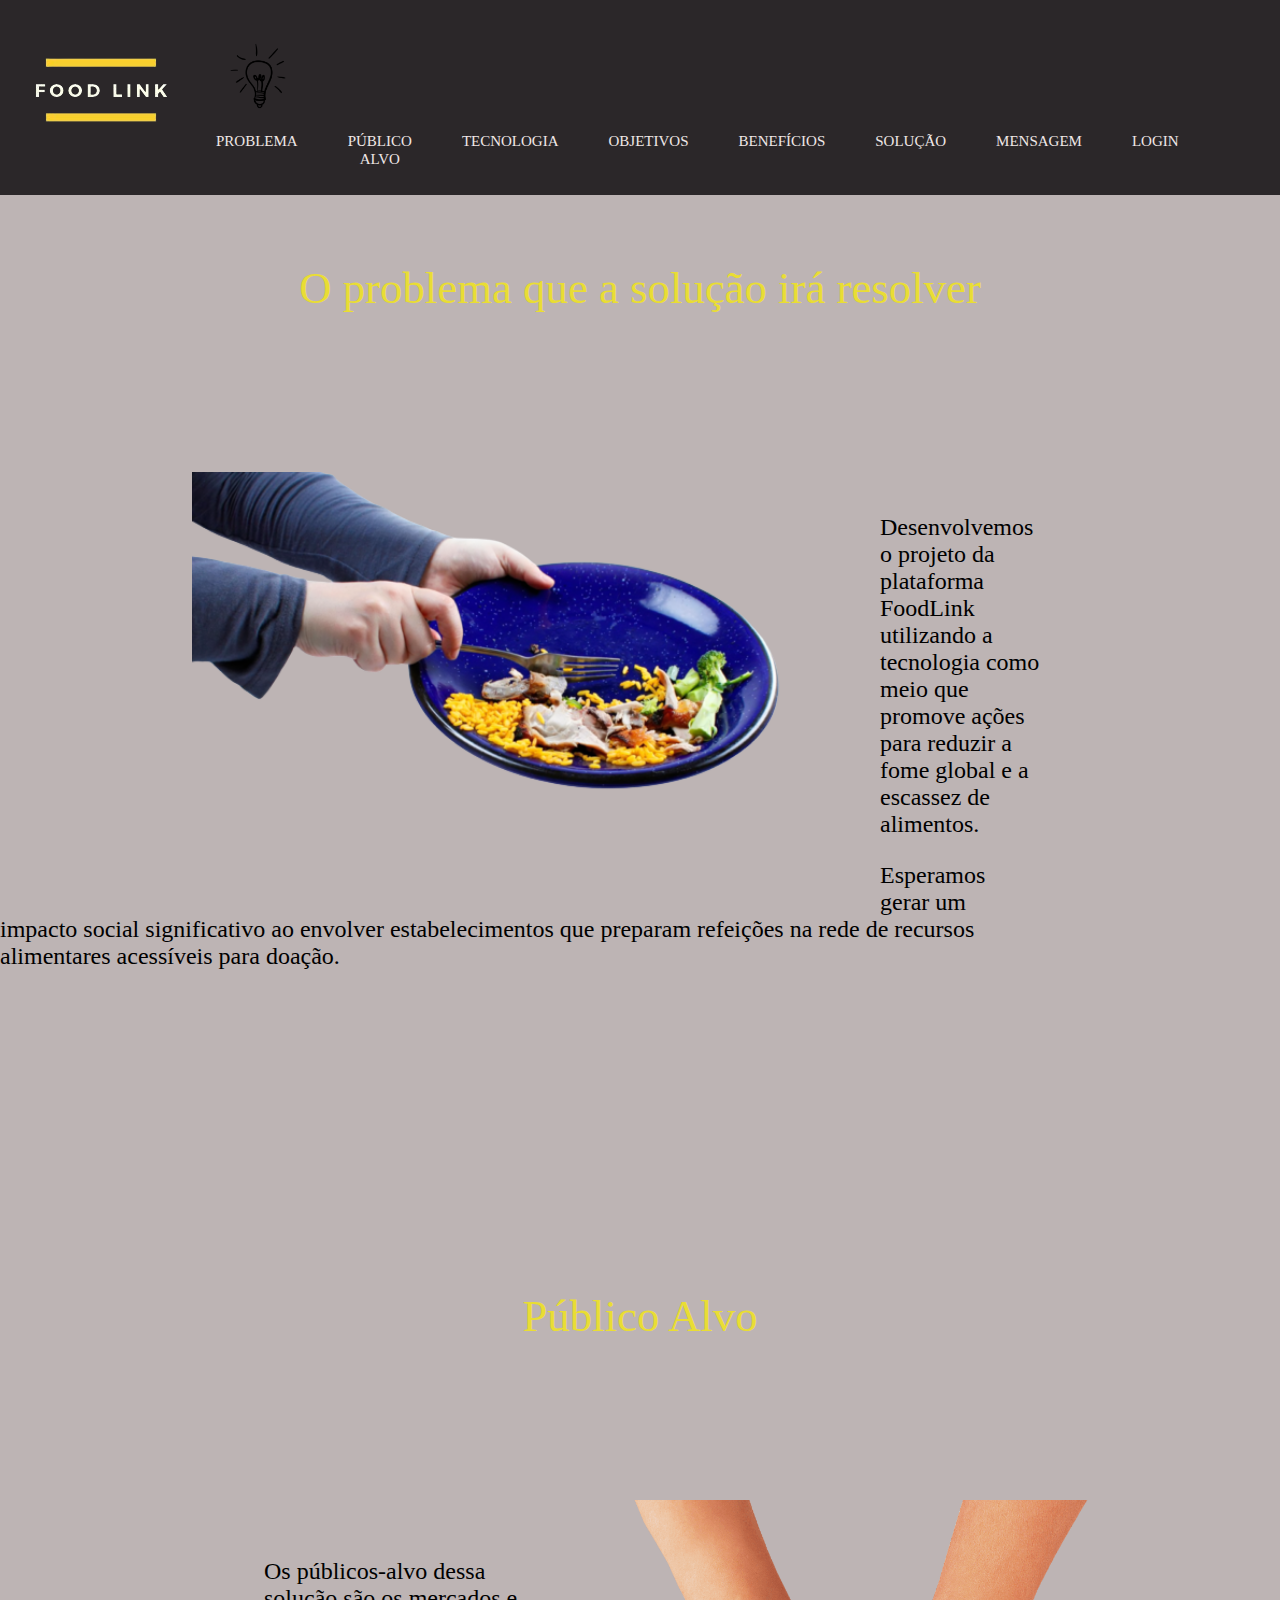
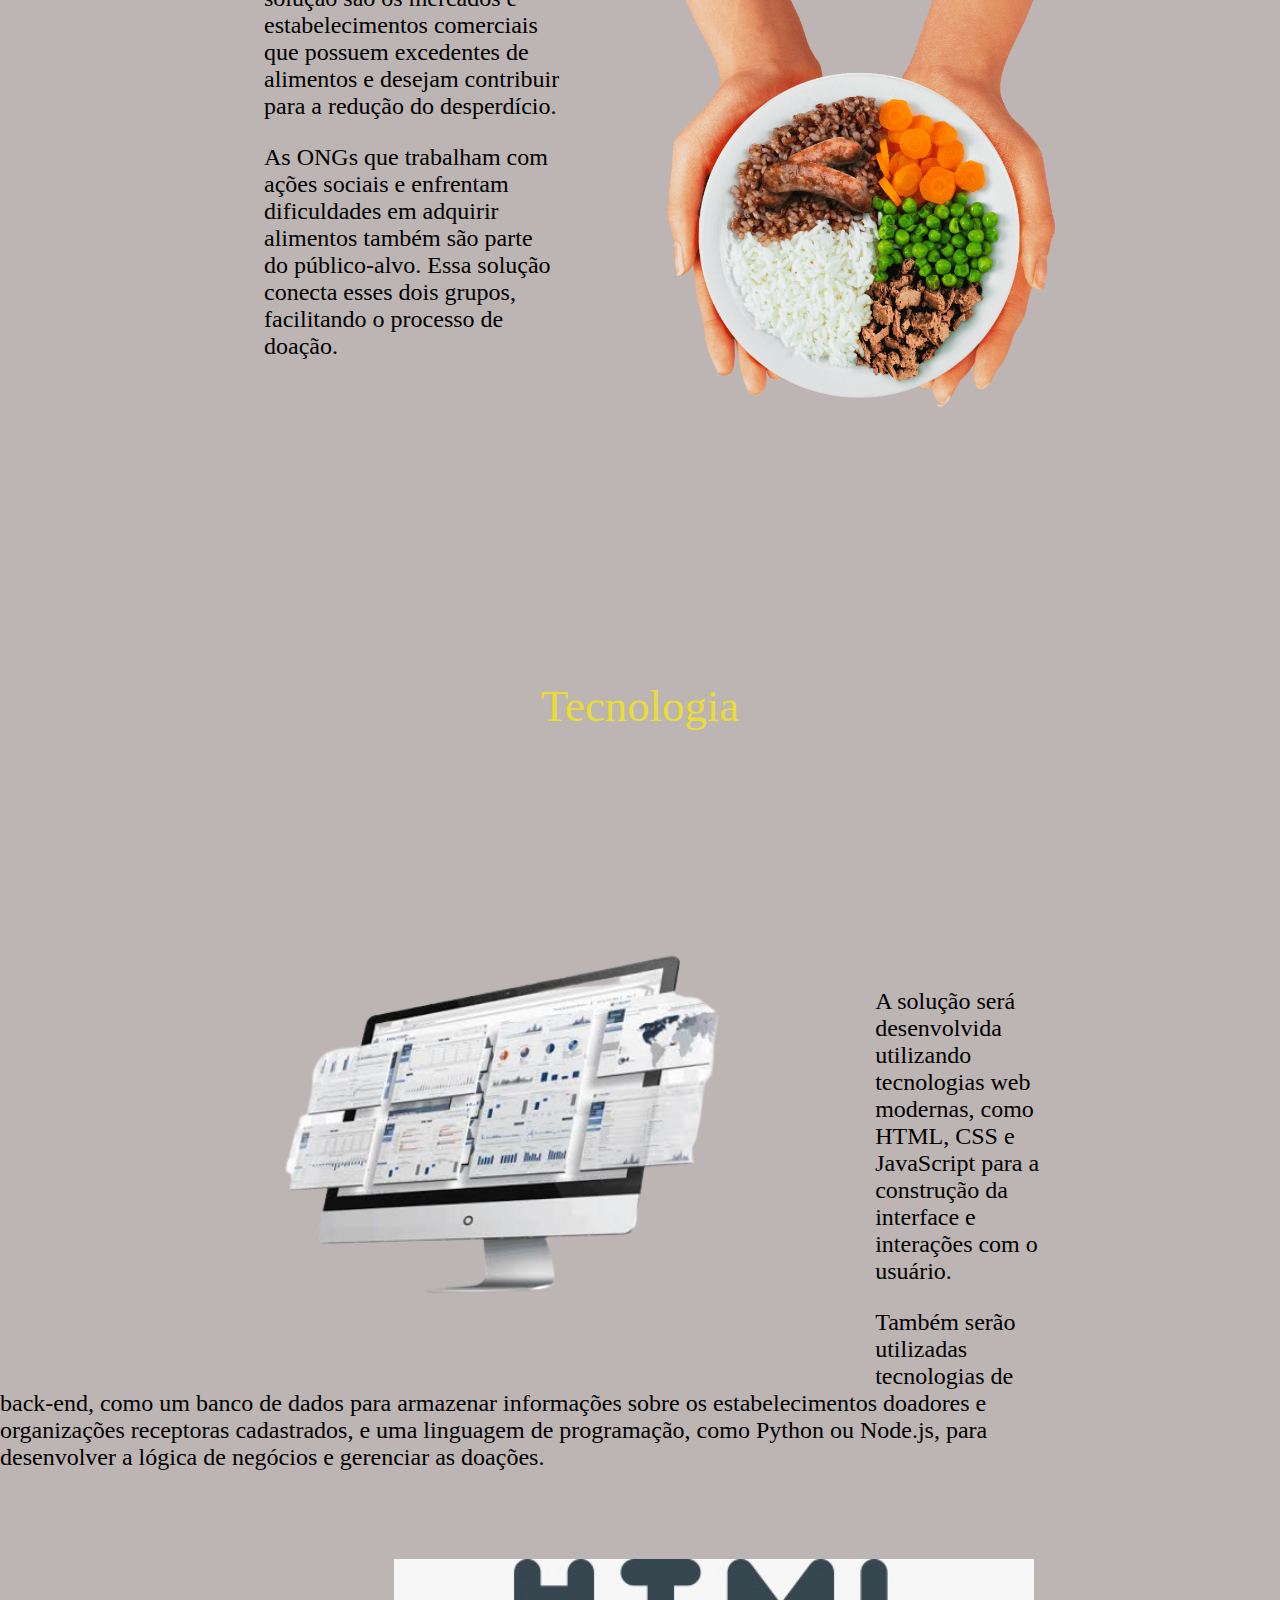
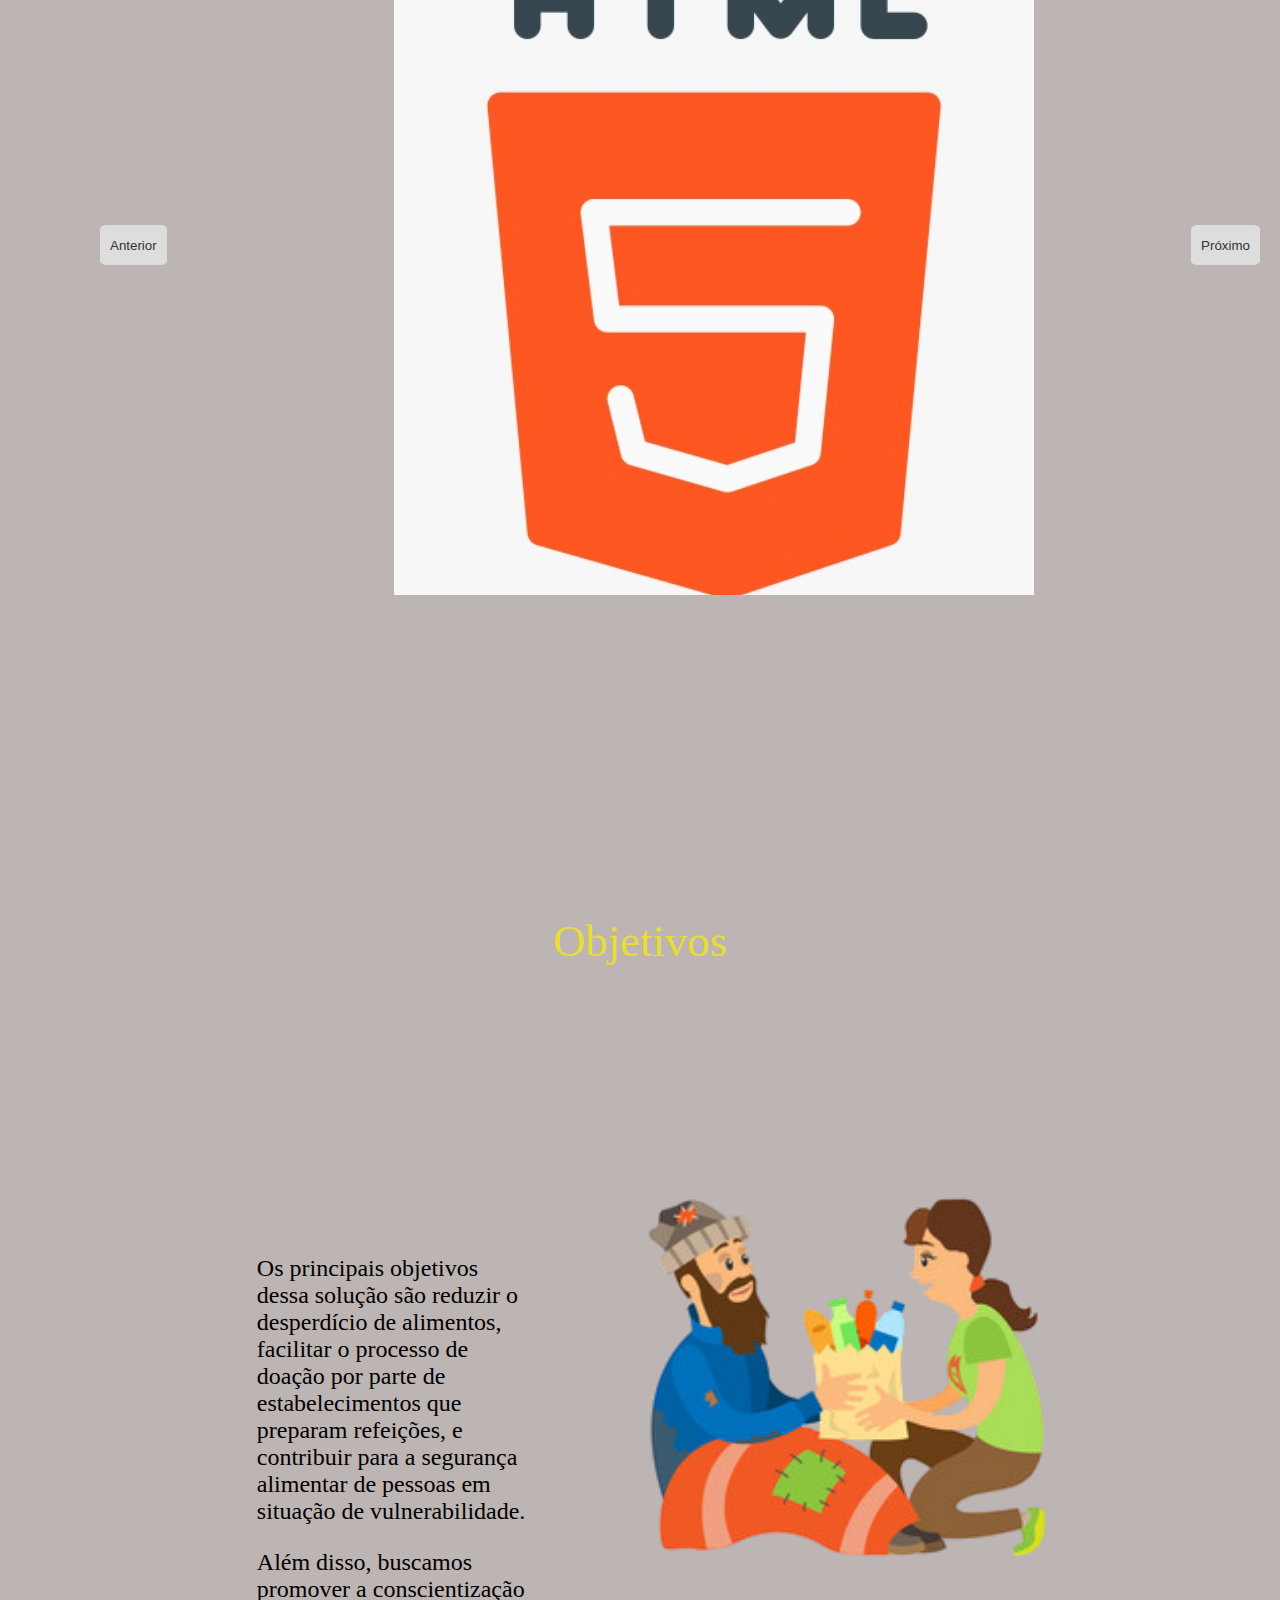
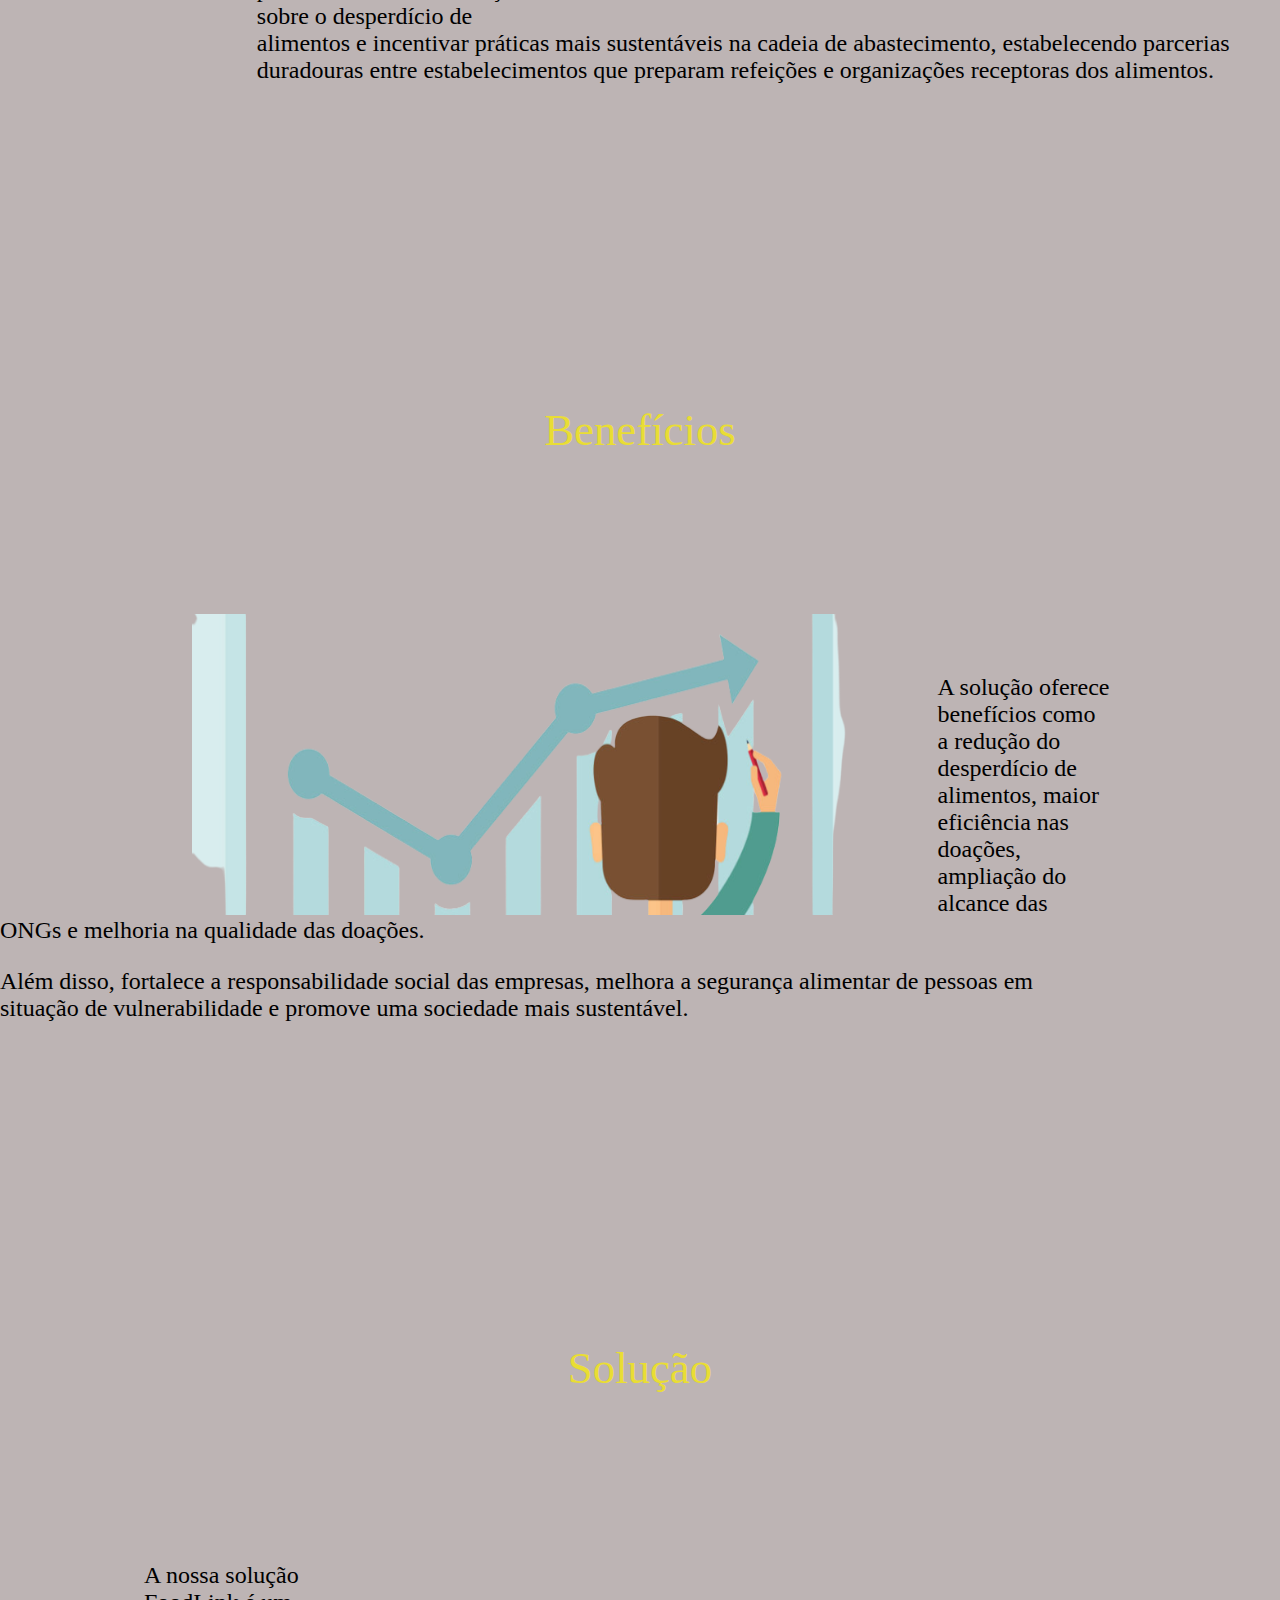
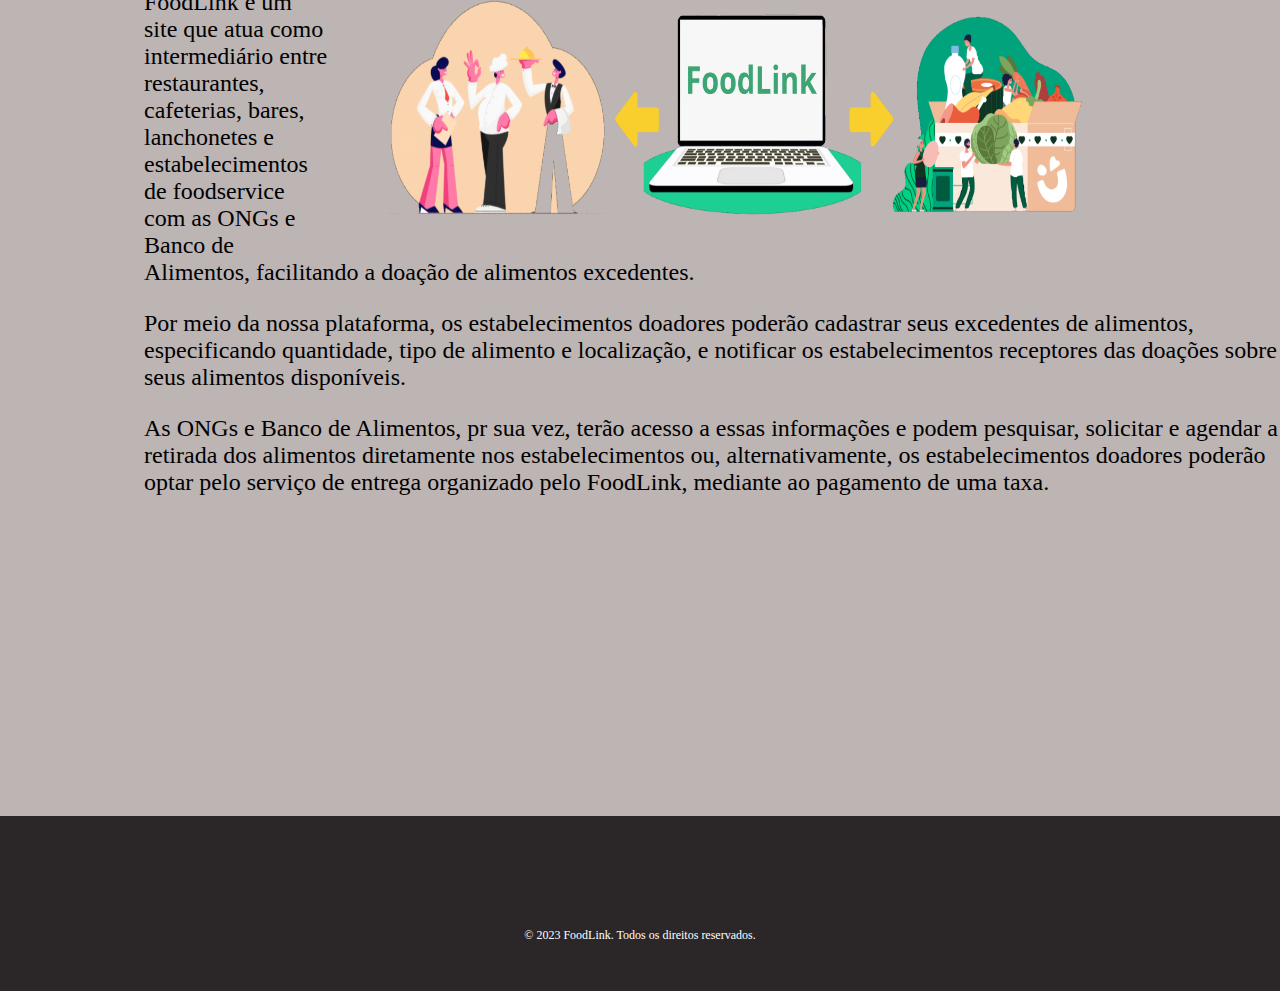
==== commit 3f46b198: "novamente resolvendo conflitos" ====
--- a/index.html
+++ b/index.html
@@ -60,8 +60,8 @@
 						<h1>Público Alvo</h1>
 				        <img src="./images/mobile/Doação.png" alt="doação de alimentos" >
 					<div class="texto2">	
-						<p>O público-alvo dessa solução são os estabelecimentos que preparam refeições prontas para o consumo, que possuem excedentes de alimentos e desejam contribuir para a redução do desperdício.</p>
-						<p>Além disso, as ONGs e Banco de Alimentos que trabalham com ações sociais e enfrentam dificuldades em arrecadar alimentos. Essa solução conecta esses dois grupos, facilitando o processo de doação.</p>
+						<p>Os públicos-alvo dessa solução são os mercados e estabelecimentos comerciais que possuem excedentes de alimentos e desejam contribuir para a redução do desperdício.</p>
+						<p>As ONGs que trabalham com ações sociais e enfrentam dificuldades em adquirir alimentos também são parte do público-alvo. Essa solução conecta esses dois grupos, facilitando o processo de doação.</p>
 					</div>			
 					</section>
 
--- a/css/style.css
+++ b/css/style.css
@@ -56,7 +56,7 @@
 	margin: 0;
 	padding: 17px 0 0;
 	text-align: center;
-	width: 513px;
+	width: 32.25em;
 }
 header div ul li {
 	display: inline-block;
@@ -69,9 +69,9 @@
 header div ul li a {
 	color: #f0e7e7;
 	font-family: lato-regular-webfont;
-	font-size: 15px;
+	font-size: 0.9375em;
 	font-weight: normal;
-	line-height: 15px;
+	line-height: 0.9375em;
 	margin: 0;
 	padding: 0;
 	text-align: center;
@@ -84,16 +84,16 @@
 header div ul li ul li a {
 	color: #2b2729;
 	font-family: lato-regular-webfont;
-	font-size: 15px;
+	font-size: 0.9375em;
 	font-weight: normal;
-	line-height: 15px;
+	line-height: 0.9375em;
 	margin: 0;
 	padding: 0;
 	text-align: center;
 	text-transform: uppercase;
 }
 header div ul li.menu {
-	min-height: 35px;
+	min-height: 2.1875em;
 	z-index: 80;
 }
 header div ul li.menu ul {
@@ -103,15 +103,15 @@
 	margin: 0;
 	padding: 0;
 	position: absolute;
-	top: 24px;
-	width: 106px;
+	top: 1.5em;
+	width: 6.6875em;
 	z-index: 90;
 }
 header div ul li.menu:hover ul.primary, header div ul li.menu ul#selected.primary {
-	left: -30px;
+	left: -1.875em;
 }
 header div ul li.menu:hover ul.secondary, header div ul li.menu ul#selected.secondary {
-	left: -27px;
+	left: -1.6875em;
 }
 header div ul li.menu ul li {
 	float: none;
@@ -281,52 +281,52 @@
 }
 footer div {
 	margin: 0 auto;
-	max-width: 960px;
-	overflow: hidden;
-	padding: 59px 0 13px;
+	max-width: 60em;
+	overflow: hidden;
+	padding: 3.6875em 0 0.8125em;
 }
 .footer div p {
 	color: #FFFFFF;
 	display: block;
 	font-family: roboto-regular-webfont;
-	font-size: 12px;
+	font-size: 0.75em;
 	font-weight: normal;
-	line-height: 15px;
-	margin: 0;
-	padding: 33px 0 50px;
+	line-height: 0.9375em;
+	margin: 0;
+	padding: 2.0625em 0 3.125em;
 	text-align: center;
 	text-transform: none
 }
 footer div .connect {
 	display: block;
-	height: 30px;
+	height: 1.875em;
 	margin: 0 auto;
 	max-width: none;
 	overflow: hidden;
 	padding: 0;
-	width: 240px;
+	width: 15em;
 }
 footer div .connect a {
 	background: url(../images/icons.png) no-repeat;
 	display: block;
 	float: left;
-	height: 30px;
-	margin: 0 15px;
+	height: 1.875em;
+	margin: 0 0.9375em;
 	padding: 0;
 	text-indent: -99999px;
-	width: 30px;
+	width: 1.875em;
 }
 footer div .connect a.facebook {
 	background-position: 0 0;
 }
 footer div .connect a.googleplus {
-	background-position: 0 -32px;
+	background-position: 0 -2em;
 }
 footer div .connect a.pinterest {
-	background-position: 0 -64px;
+	background-position: 0 -4em;
 }
 footer div .connect a.twitter {
-	background-position: 0 -96px;
+	background-position: 0 -6em;
 }
 
 /* .carrossel {
